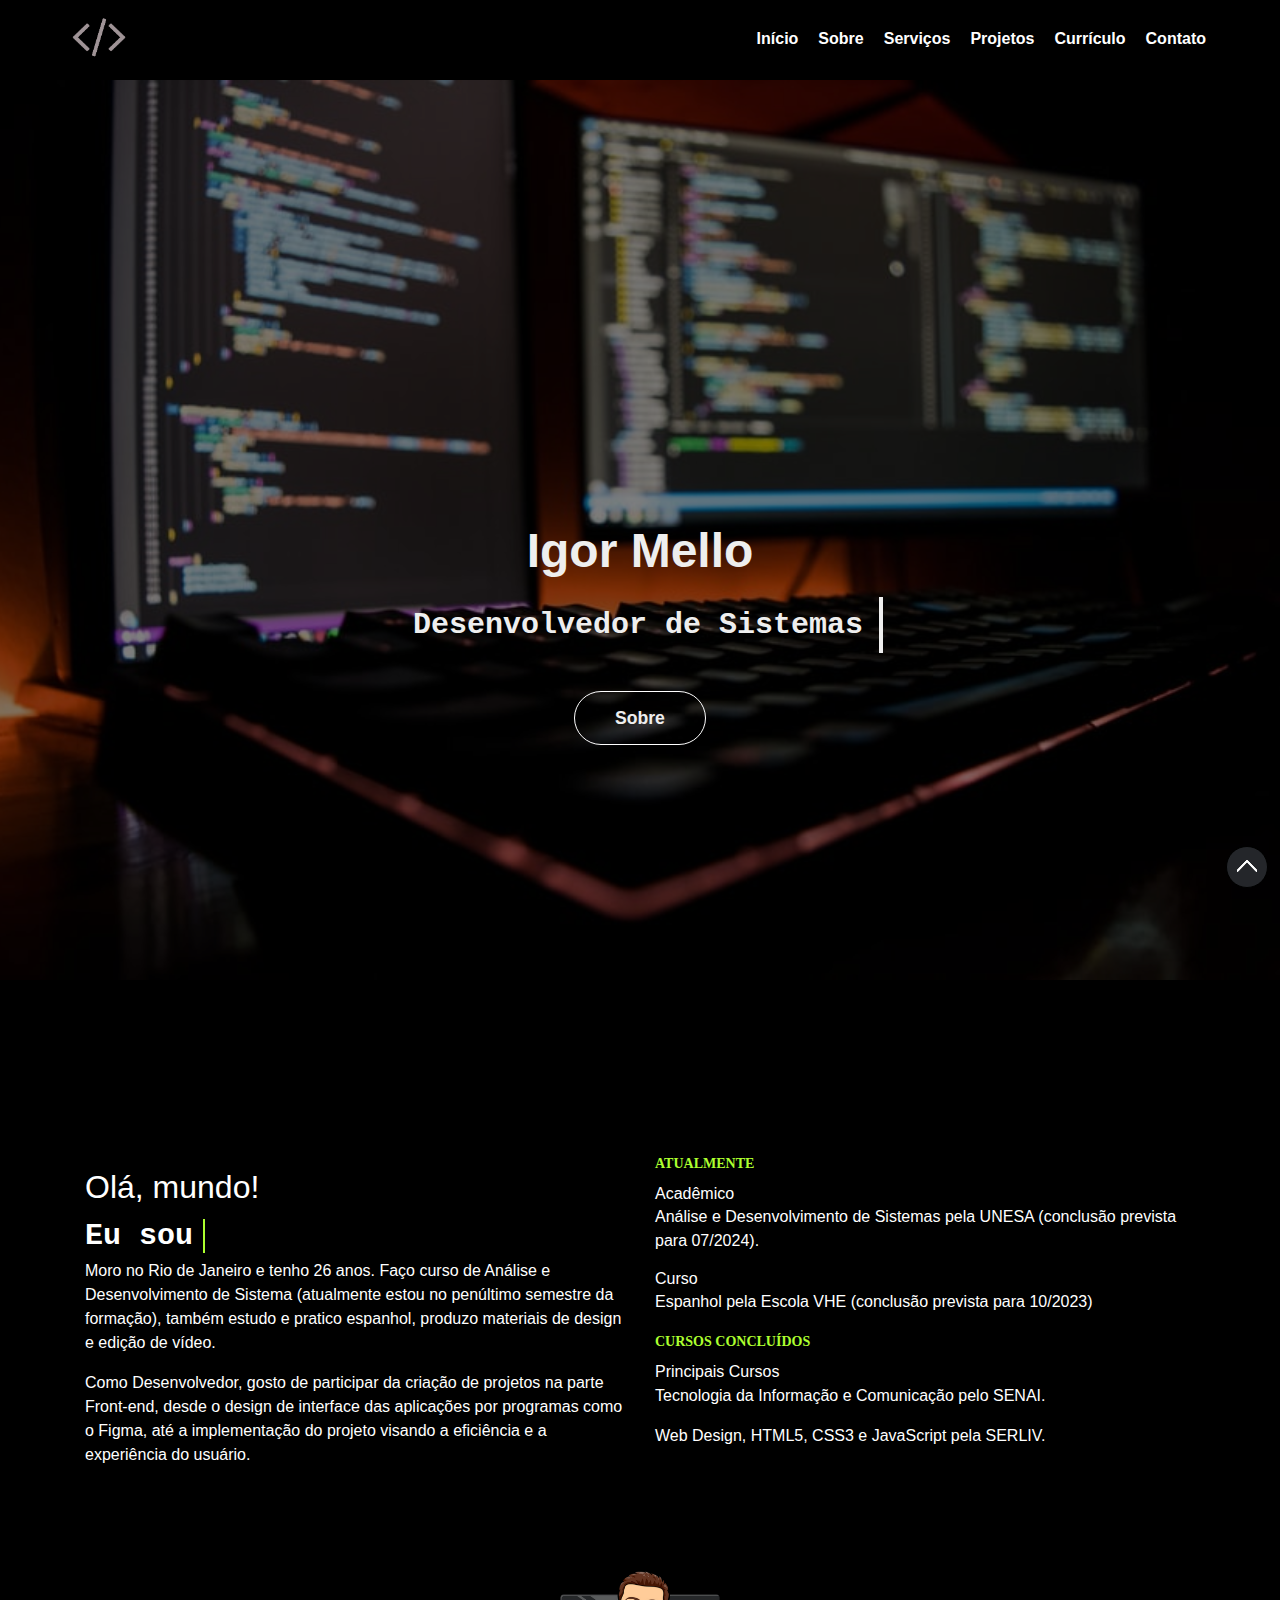
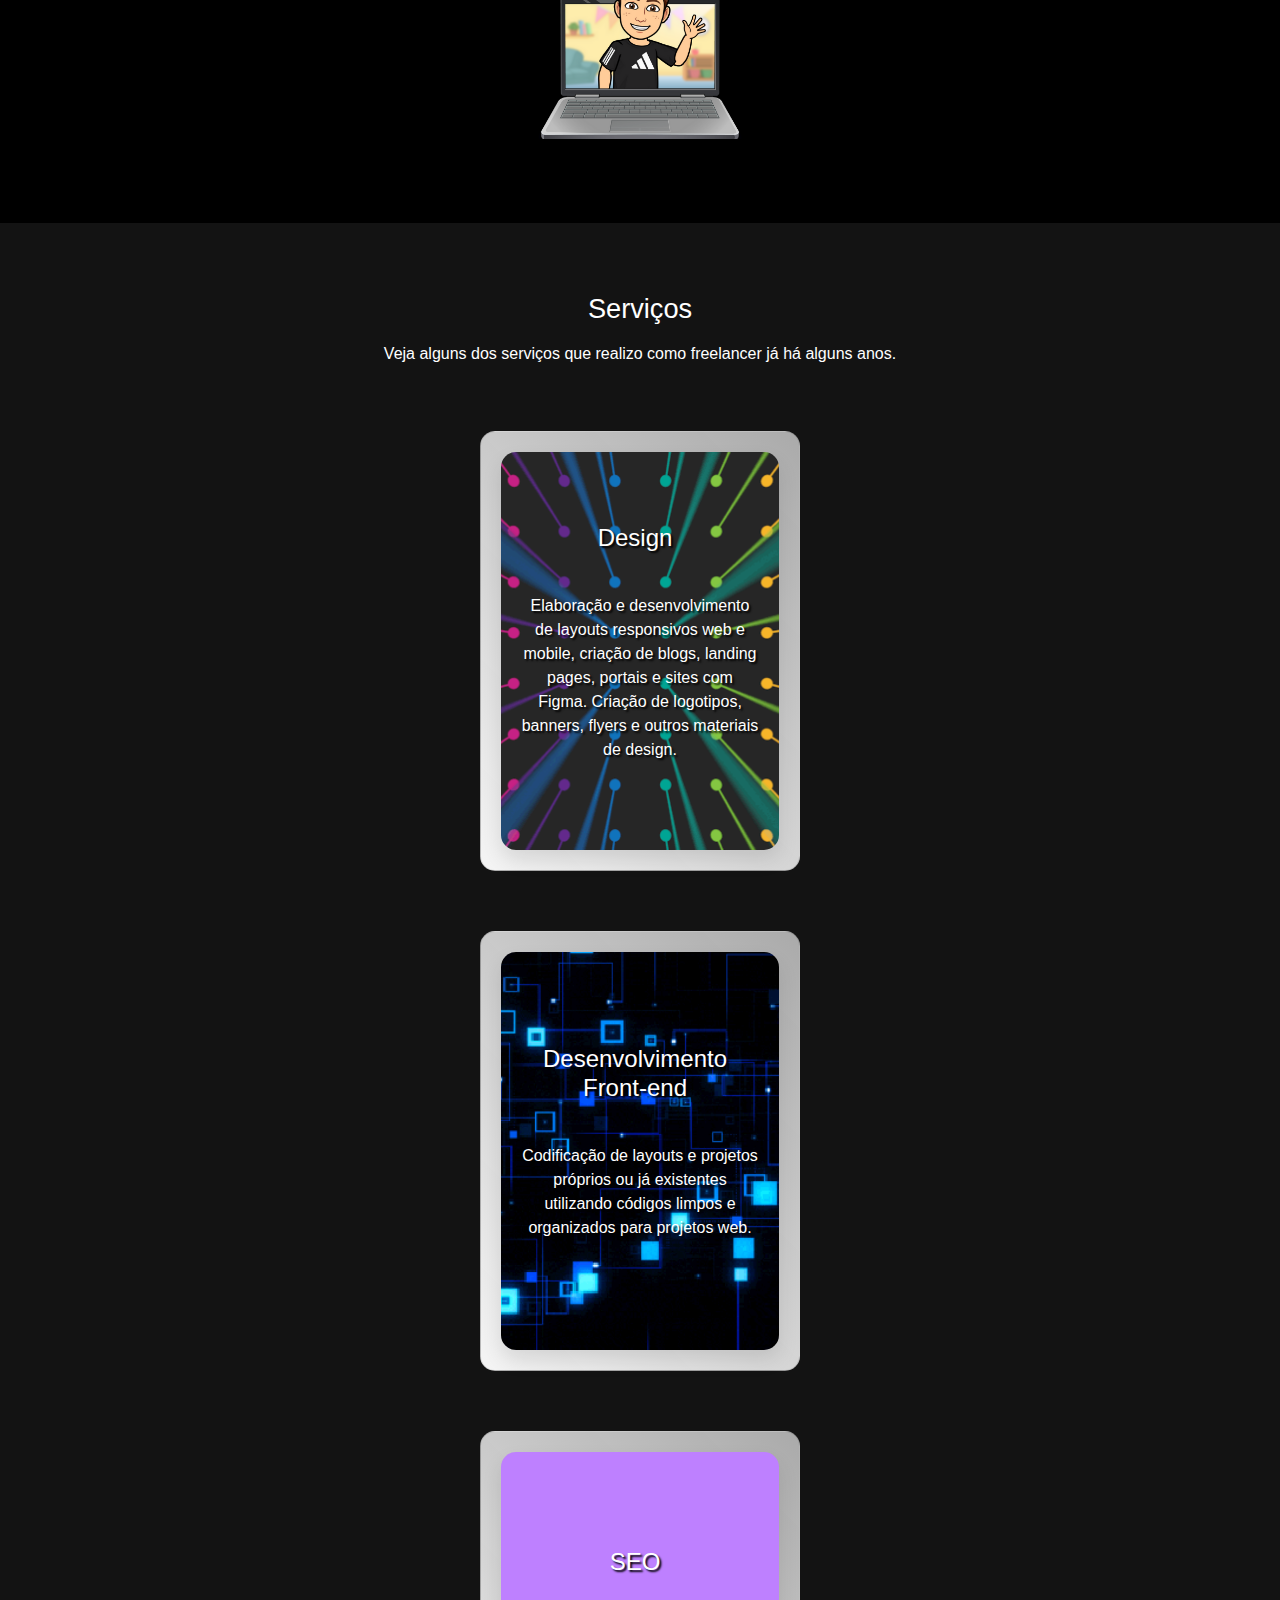
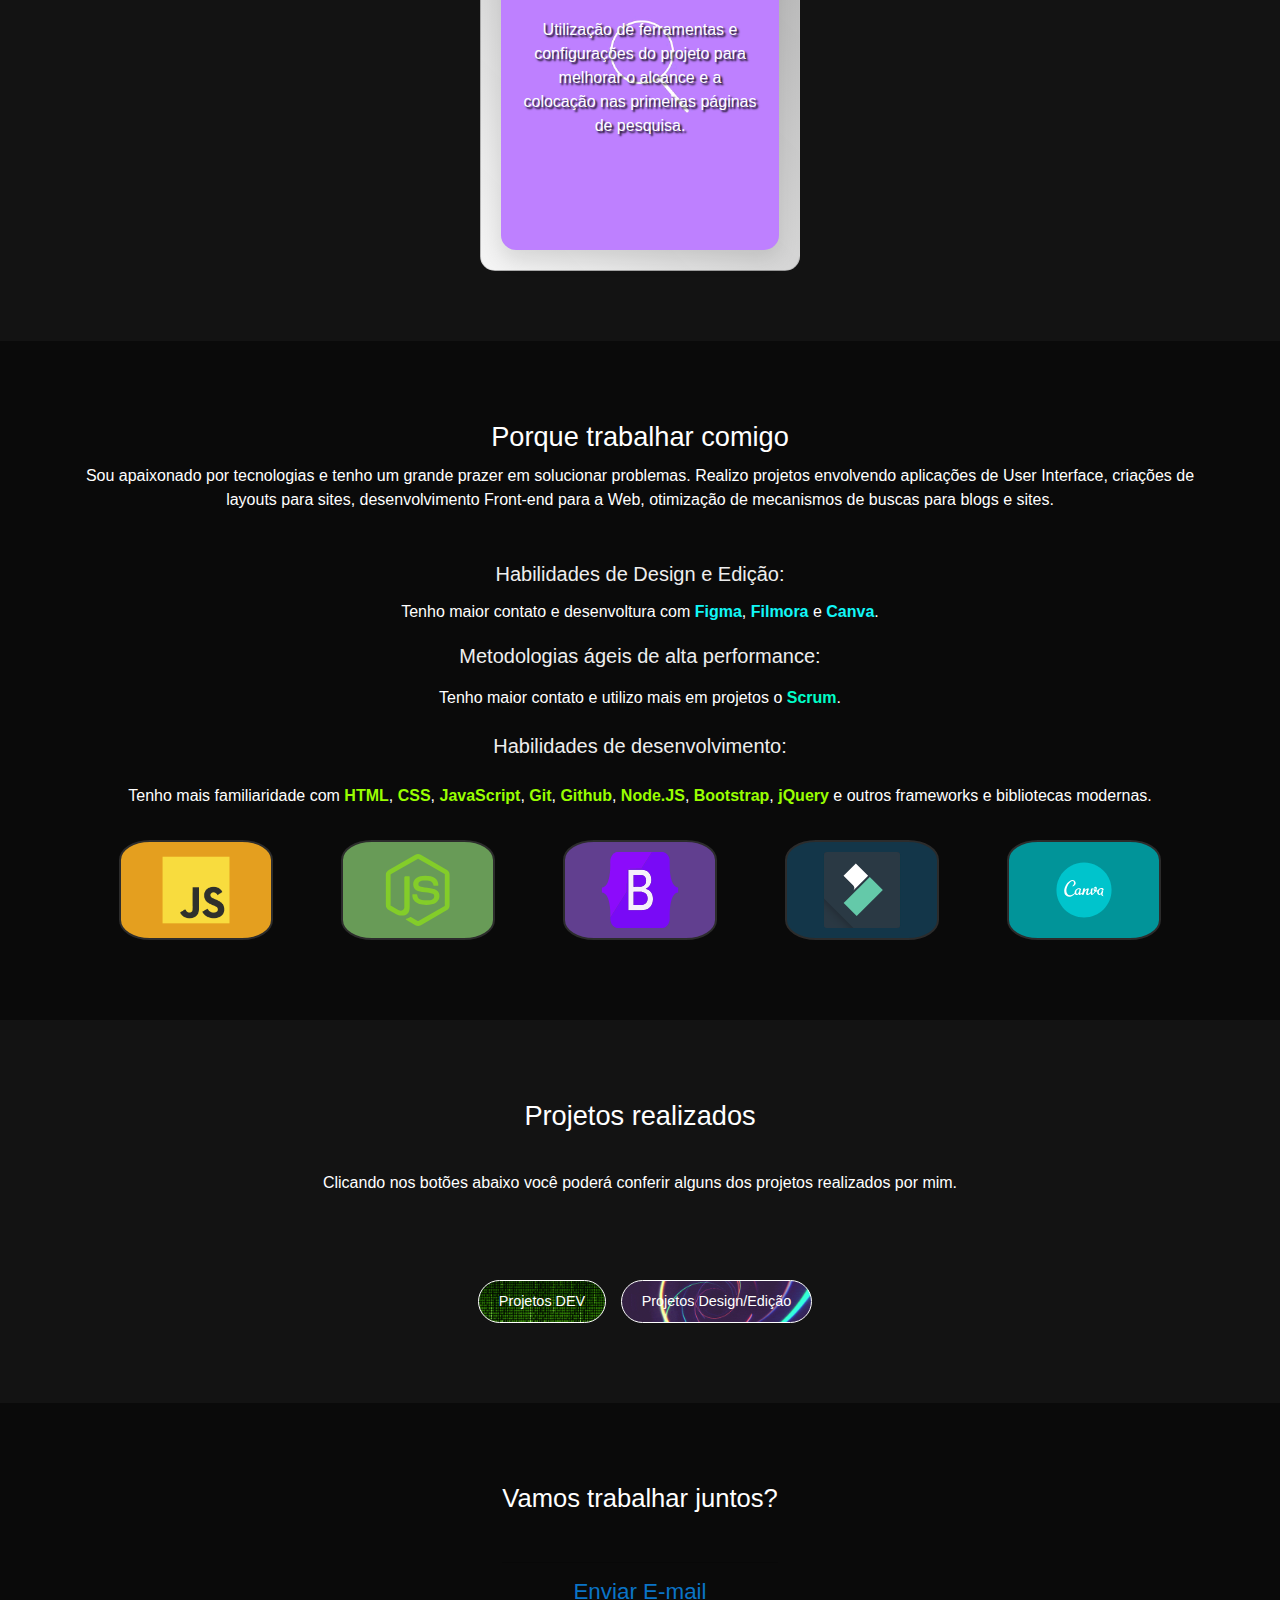
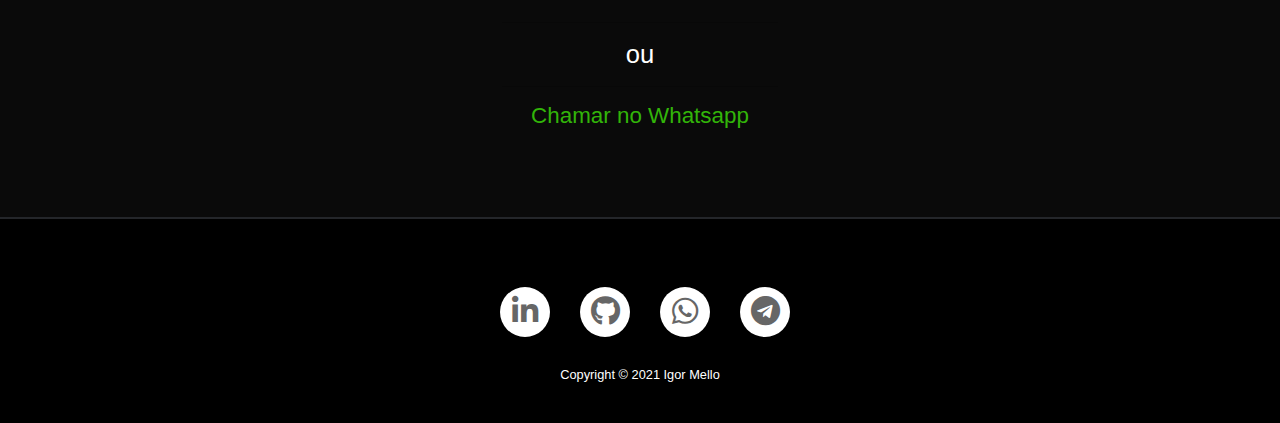
==== index.html @ 6ff870aa "atualização geral e correção" ====
<!doctype html>
<html lang="PT-BR">
  <head>
	<title>Igor Mello - Home</title>

	<meta charset="utf-8">
	<meta name="viewport" content="width=device-width, initial-scale=1, shrink-to-fit=no">
    <!--------------------->
	<!-- Outras Metatags -->
    <!--------------------->
    <meta property="og:type" content="website">
    <meta property="og:url" content="https://">
    <meta property="og:site_name" content="Igor Mello - Portfolio">
    <meta property="og:description" content="Em meu website você encontrará informações profissionais e projetos que desenvolvi.">
    <!------------------->
	<!-- Bootstrap CSS -->
    <!------------------->
	<link rel="stylesheet" href="https://stackpath.bootstrapcdn.com/bootstrap/4.3.1/css/bootstrap.min.css" integrity="sha384-ggOyR0iXCbMQv3Xipma34MD+dH/1fQ784/j6cY/iJTQUOhcWr7x9JvoRxT2MZw1T" crossorigin="anonymous">
    <!---------------->
	<!-- Outros CSS -->
    <!---------------->
    <!------------------->
	<!-- Animate.Style -->
    <!------------------->
	<link rel="stylesheet" href="https://cdnjs.cloudflare.com/ajax/libs/animate.css/4.1.1/animate.min.css"/>
    <!--------------------->
	<!-- Font Montserrat -->
    <!--------------------->
    <link rel="stylesheet" href="fonts/montserrat/">
    <!------------------>
	<!-- CSS Unidades -->
    <!------------------>
    <link rel="stylesheet" href ="https://cdnjs.cloudflare.com/ajax/libs/font-awesome/5.15.3/css/all.min.css"/> 
	<link rel="stylesheet" href="css/home.css">
	<link rel="stylesheet" media="screen and (max-width: 768px)" href="css/home-mobile.css">

    <!------------->
	<!-- Favicon -->
    <!------------->
	<link rel="apple-touch-icon" sizes="180x180" href="favicon/favicon_package_v0.16/apple-touch-icon.png">
    <link rel="icon" type="image/png" sizes="32x32" href="favicon/favicon_package_v0.16/favicon-32x32.png">
    <link rel="icon" type="image/png" sizes="16x16" href="favicon/favicon_package_v0.16/favicon-16x16.png">
    <link rel="manifest" href="favicon/favicon_package_v0.16/site.webmanifest">
    <link rel="mask-icon" href="favicon/favicon_package_v0.16/safari-pinned-tab.svg" color="#5bbad5">
    <meta name="msapplication-TileColor" content="#da532c">
    <meta name="theme-color" content="#ffffff">
    <link rel="stylesheet" href="favicon/favicon_package_v0.16/">

  </head>
  <body id="body">
    
    <!----------------------->
    <!-- Botão Back-to-Top -->
    <!----------------------->
    <a href="#body" class="back-to-top page-scroll"></a>

    <!------------------------->
	<!-- Navegação principal -->
    <!------------------------->
    <nav id="navbar">
        <div id="navbar-container">
            <a class="logo" href="index.html"><img id="img-logo" src="img/outras/codigo-fonte.png" alt="home"></a>
            <ul id="navbar-items">
                <li><a href="index.html">Início</a></li>
                <li><a href="#about">Sobre</a></li>
                <li><a href="#services">Serviços</a></li>
                <li><a href="#projects">Projetos</a></li>
				<li><a href="curriculo.html">Currículo</a></li>
				<li><a href="#contact">Contato</a></li>
            </ul>
        </div>
    </nav>

    <!---------------------->
    <!-- Navegação mobile -->
    <!---------------------->
    <header id="header">
        <a class="" id="logo" href="index.html"><img id="img-logo" src="img/outras/codigo-fonte.png" alt="home"></a>
        <nav id="nav">
            <button aria-label="Abrir Menu" class="btn-toggle" id="btn-mobile" aria-haspopup="true" aria-controls="menu" aria-expanded="false" data-element=".menu-items-mobile">
                <span id="hamburger"></span>
            </button>
          <ul id="menu" role="menu">
            <li class="menu-items-mobile item-home"><a href="#home">Início</a></li>
            <li class="menu-items-mobile item-about"><a href="#about">Sobre</a></li>
            <li class="menu-items-mobile item-services"><a href="#services">Serviços</a></li>
            <li class="menu-items-mobile item-services"><a href="#projects">Projetos</a></li>
			<li class="menu-items-mobile item-services"><a href="curriculo.html">Currículo</a></li>
			<li class="menu-items-mobile item-services"><a href="#contact">Contato</a></li>
          </ul>
        </nav>
    </header>

    <!---------->
	<!-- Main -->
    <!---------->
	<main id="showcase">
        <div id="showcase-container">
            <h2 class="h2-large text1 animate__animated animate__zoomIn">Igor Mello</h2>
            <h3 class="text2">Desenvolvedor de Sistemas</h3>
            <a id="sobre-button" href="#about" class="btn">Sobre</a>
        </div>
        <!--tentando criar um text type animation-->
    
    </main>

    

    <!----------->
	<!-- Sobre -->
    <!----------->
	<section class="about">
        <div id="about" class="basic-1">
                <div class="container">
                    <div class="row">
                        <div class="col-lg-6" data-anime="left">
                            <div class="text-container first">
                                <h2 class="animate__animated animate__infinite animate__bounce">Olá, mundo!</h2>
                                <div class="container-text">
                                    <span class="text first-text">Eu sou</span>
                                    <span class="text sec-text">Desenvolvedor Front-end</span>
                                </div>
                                <p>Moro no Rio de Janeiro e tenho 26 anos. Faço curso de Análise e Desenvolvimento de Sistema (atualmente estou no penúltimo semestre da formação), também estudo e pratico espanhol, produzo materiais de design e edição de vídeo.</p>
                                <p>Como Desenvolvedor, gosto de participar da criação de projetos na parte Front-end, desde o design de interface das aplicações por programas como o Figma, até a implementação do projeto visando a eficiência e a experiência do usuário.</p>
                            </div> 
                        </div> 
                        <div class="col-lg-6" data-anime="right">
                            <div class="text-container third">
                                <div class="time">ATUALMENTE</div>
                                <h6>Acadêmico</h6>
                                <p>Análise e Desenvolvimento de Sistemas pela UNESA (conclusão prevista para 07/2024).</p>
                                <h6>Curso</h6>
                                <p>Espanhol pela Escola VHE (conclusão prevista para 10/2023)</p>
                                
                                <div class="time">CURSOS CONCLUÍDOS</div>
                                <h6>Principais Cursos</h6>
                                <p>Tecnologia da Informação e Comunicação pelo SENAI.</p>
                                <p>Web Design, HTML5, CSS3 e JavaScript pela SERLIV.</p>
                            </div> 
                        </div> 
                    </div>
                </div> 
                <div class="bitmoji-grade">
                    <img class="bitmoji" src="img/outras/bitmoji_perfil.png">
                </div>
            </div>
    </section>

    <!-------------->
	<!-- Serviços -->
    <!-------------->
    <section class="services">
        <div id="services" class="card-container">
            <div class="row section-services">
                <div class="col-12 line-services">
                    <h2>Serviços</h2>
                    <h4>Veja alguns dos serviços que realizo como freelancer já há alguns anos.</h4>
                </div>
            </div>
            <div class="card">
                <div class="box design-card">
                    <div class="content">
                        <h3>Design</h3>
                        <p>Elaboração e desenvolvimento de layouts responsivos web e mobile, criação de blogs, landing pages, portais e sites com Figma. Criação de logotipos, banners, flyers e outros materiais de design.</p>
                    </div>
                </div>
            </div>
            <div class="card">
                <div class="box dev-card">
                    <div class="content">
                        <h3>Desenvolvimento Front-end</h3>
                        <p>Codificação de layouts e projetos próprios ou já existentes utilizando códigos limpos e organizados para projetos web.</p>
                    </div>
                </div>
            </div>
            <div class="card">
                <div class="box seo-card">
                    <div class="content">
                        <h3>SEO</h3>
                        <p>Utilização de ferramentas e configurações do projeto para melhorar o alcance e a colocação nas primeiras páginas de pesquisa.</p>
                    </div>
                </div>
            </div>
        </div>
    </section>

    <!-------------->
	<!-- Detalhes -->
    <!-------------->
	<section class="details">
        <div class="split">
            <div class="container">    
                <div class="row">
                    <div class="col-12">     
                        <!-- Text Container -->
                        <div class="text-container">
                            <div class="title-details">
                                <h2 class="details-title">Porque trabalhar comigo</h2>
                            </div>
                            <p class="p-details-title">Sou apaixonado por tecnologias e tenho um grande prazer em solucionar problemas. Realizo projetos envolvendo aplicações de User Interface, criações de layouts para sites, desenvolvimento Front-end para a Web, otimização de mecanismos de buscas para blogs e sites.</p>

                            <h5>Habilidades de Design e Edição:</h5>
                            <p class="p-1">Tenho maior contato e desenvoltura com <strong>Figma</strong>, <strong>Filmora</strong>  e <strong>Canva</strong>.</p>

                            <h5>Metodologias ágeis de alta performance:</h5>
                            <p class="p-2">Tenho maior contato e utilizo mais em projetos o <strong>Scrum</strong>.</p>

                            <h5>Habilidades de desenvolvimento:</h5>
                            <p class="p-3">Tenho mais familiaridade com <strong>HTML</strong>, <strong>CSS</strong>, <strong>JavaScript</strong>, <strong>Git</strong>, <strong>Github</strong>, <strong>Node.JS</strong>, <strong>Bootstrap</strong>, <strong>jQuery</strong> e outros frameworks e bibliotecas modernas.</p>


                            <!---------------------->
                            <!--    Card Skills   -->
                            <!---------------------->
                            <div class="card-skills">
                                <div class="container flex-img">
                                    <img id="js-ico" src="img/dev-icons/javascript-original.svg">
                                </div>
                                <div class="container flex-img">
                                    <img id="node-ico" src="img/dev-icons/nodejs-original.svg">
                                </div>
                                <div class="container flex-img">
                                    <img id="b4-ico" src="img/dev-icons/bootstrap-original.svg">
                                </div>

                                <div class="container flex-img">
                                    <img id="filmora-ico" src="/img/dev-icons/filmora.svg">
                                </div>
                                <div class="container flex-img">
                                    <img id="canva-ico" src="/img/dev-icons/canva-logo.svg">
                                </div>
                            </div>


                            <!---------------------->
                            <!--  Card Skills Mob -->
                            <!---------------------->
                            <div style="display: none;" class="card-skills2">
                                <div class="container flex-img2">
                                    <img src="img/dev-icons/javascript-original.svg">
                                </div>
                                <div class="container flex-img2">
                                    <img src="img/dev-icons/nodejs-original.svg">
                                </div>
                                <div class="container flex-img2">
                                    <img src="img/dev-icons/bootstrap-original.svg">
                                </div>

                                <div class="container flex-img2">
                                    <img src="img/dev-icons/filmora.svg">
                                </div>
                                <div class="container flex-img2">
                                    <img src="img/dev-icons/canva-logo.svg">
                                </div>
                            </div>
                        </div>
                    </div> 
                </div> 
            </div>
        </div>
    </section>

    <!-------------->
    <!-- Projetos -->
    <!-------------->
    <section class="projects">
        <div id="projects" class="row section-projects">
            <div class="col-12 line-projects">
                <h2>Projetos realizados</h2>
                <h4>Clicando nos botões abaixo você poderá conferir alguns dos projetos realizados por mim.
                </h4>
            </div>
        </div>
        <div class="row projects-buttons">
            <div class="col-sm-12 col-md-12 col-lg-12 line-proj-buttons">
                <a id="projects-dev-button" href="portfolio.html" class="btn-projects">Projetos DEV</a>
                <a id="projects-design-button" href="design-arts.html" class="btn-projects">Projetos Design/Edição</a>
            </div>
        </div>
    </section>

    <!-- Contato -->
    <div id="go-to-work">
        <div class="lets-work-together">
            <h4>
                Vamos trabalhar juntos?
            </h4><br><hr>
            
            <h6 id="contact-email">
                <a target="_blank" href=mailto:contatoigormello@hotmail.com>Enviar E-mail</a>
            </h6>

            <hr><h5>ou</h5><hr>

            <h6 id="contact-whatsapp">
                <a target="_blank" href="https://api.whatsapp.com/send?phone=5521992778740" alt="Whatsapp">Chamar no Whatsapp</a>
            </h6>
        </div>
    </div>
    
    <!------------>
    <!-- Footer -->
    <!------------>
    <!-- Redes sociais em cloudflare.css -->
    <footer  class="footer-mobile footer-normal">
        <div class="footer">
            <div id="socials">
                <ul id="contact" class="list-socials">
                    <li>
                        <a target="_blank" href="https://www.linkedin.com/in/igorsoaresdemello/
                        " alt="LinkedIn"><i class="fab fa-linkedin-in"></i></a>
                    </li>
                    <li>
                        <a target="_blank" href="https://github.com/igorsmello" alt="Github"><i class="fab fa-github"></i></a>
                    </li>
                    <li>
                        <a target="_blank" href="https://api.whatsapp.com/send?phone=5521992778740" alt="Whatsapp"><i class="fab fa-whatsapp"></i></a>
                    </li>
                    <li>
                        <a target="_blank" href="https://t.me/euigormello" alt="Telegram"><i class="fab fa-telegram"></i></a>
                    </li>
                </ul>
            </div>
            <div class="copyright">
                <h5>Copyright © 2021 Igor Mello</h5>
            </div>
        </div>
    </footer>
    
	<!-- Scripts -->
	<script src="https://code.jquery.com/jquery-3.3.1.slim.min.js" integrity="sha384-q8i/X+965DzO0rT7abK41JStQIAqVgRVzpbzo5smXKp4YfRvH+8abtTE1Pi6jizo" crossorigin="anonymous"></script>
	<script src="https://cdnjs.cloudflare.com/ajax/libs/popper.js/1.14.7/umd/popper.min.js" integrity="sha384-UO2eT0CpHqdSJQ6hJty5KVphtPhzWj9WO1clHTMGa3JDZwrnQq4sF86dIHNDz0W1" crossorigin="anonymous"></script>
	<script src="https://stackpath.bootstrapcdn.com/bootstrap/4.3.1/js/bootstrap.min.js" integrity="sha384-JjSmVgyd0p3pXB1rRibZUAYoIIy6OrQ6VrjIEaFf/nJGzIxFDsf4x0xIM+B07jRM" crossorigin="anonymous"></script>
	<!-- Outros JS -->
	<script src="js/menu-mobile.js"></script>
	<script src="js/scripts.js"></script>
  </body>
</html>
---- css/home.css ----
@import url('https://fonts.googleapis.com/css?family=Muli&display=swap');

/**********************/
/*      Home CSS      */
/**********************/
body {
    background: #000;
    background-repeat: no-repeat;
    background-size: cover;
    background-position: center;
    height: 100vh;
    padding:0;
    margin:0;
    font-family: 'Montserrat', sans-serif;
}
body
html {
    width: 100%;
	height: 500vh;
}

/* Botão voltar ao topo */
.back-to-top {
    display: inline-block;
}
a.back-to-top {
    position: fixed;
    z-index: 999;
    right: 12px;
    bottom: 12px;
    width: 42px;
    height: 42px;
    border-radius: 30px;
    background: #24262a url(../img/svg/up-arrow.png) no-repeat center 47%;
    border-style: solid;
    border-width: 1px;
    border-color: #000;
    text-indent: -9999px;
}
a:hover.back-to-top {
    background-color: #24262a;
    border-style: solid;
    border-width: 1px;
    border-color: #fff;
}

/**********************/
/*       Geral        */
/**********************/
a {
    color: inherit !important;
    text-decoration: none !important;
}
ul li {
    list-style: none;
}
.btn {
    display: inline-block;
    padding: 13px 40px;
    font-size: 1.1rem;
    font-weight: 600;
    background: transparent;
    border-radius: 50px;
    border-style: solid;
    border-width: 1px;
    border-color: #fff;
    transition: all .2s ease;
}
.btn:hover {
    cursor: pointer;
    color: #fff;
    transform: scale(0.9);
    transition: all 0.2s;
}

/* divisórias */
.divisoria {
    padding: 100px;
}
.lines {
    width: 100%;
    height: 45px;
    position: relative;
}
.lines::after, .lines::before {
    content: '';
    position: absolute;
    margin: auto;
    height: 2px;
    background-color: #fff;
    width: 45%;
    top: 45%;
}
.lines::after {
    left: 0;
}
.lines::before {
    right: 0;
}
.line-circle {
    height: 40px;
    width: 40px;
    border: 2px solid #fff;
    left: 0;
    right: 0;
    top: 0;
    bottom: 0;
    margin: auto;
    border-radius: 50%;
}
.line-diamond {
    height: 40px;
    width: 40px;
    border: 2px solid #fff;
    left: 0;
    right: 0;
    top: 0;
    bottom: 0;
    margin: auto;
    transform: rotate(45deg);
}
/* Animação - JavaScript */


/**********************/
/*     Nav/Header     */
/**********************/
#navbar, #header, main {
    background-image: url(../img/bg/code.jfif);
    background-repeat: no-repeat;
    background-size: cover;
    background-position: center;
    height: 100vh;
    padding:0;
    margin:0;
}
#header {
    display: none;
}
#img-logo {
    width: 70px;
    height: 70px;
    padding-bottom: 10px;
}
#navbar {
    width: 100%;
    background: transparent;
    color: #fff;
    height: 80px;
    font-weight: 700;
}
#navbar-container {
    width: 90%;
    height: 100%;
    margin: auto;
    display: flex;
    justify-content: space-between;
    text-align: center;
    align-items: center;
}
#navbar-items {
    display: flex;
    list-style: none;
}
#navbar-items li {
    padding: 10px;
    padding-top: 23px;
    list-style: none;
    font-size: 1rem;
}
#navbar-items li:hover {
    -webkit-transform: scale(1.07);
        -ms-transform: scale(1.07);
        transform: scale(1.07);
}

/**********************/
/*        Main        */
/**********************/
#showcase {
    height: 100vh;
    display: flex;
    justify-content: center;
    align-items: center;
    color: #eee;

    /* Overlay */
    background-color: rgba(0,0,0,0.5);
    background-blend-mode: color;
}

#showcase-container {
    text-align: center;
}

#showcase-container h2 {
    font-size: 3rem;
    font-weight: bold;
    margin-top: 200px;
    line-height: 2rem;
    padding: 20px 0;
}
#showcase-container h3 {
    font-size: 2.5rem;
    font-weight: 700;
    padding: 20px 0;
    line-height: 1rem;
    margin-top: 10px;
}
#sobre-button {
    margin-top: 30px;
}

/*******************************/
/*** animação h3 (Front-end) ***/
/*******************************/
.text2 /* h3 Front-end developer*/{
    font-family: monospace;
    border-right: 4px solid;
    white-space: nowrap;
    overflow: hidden;
    width: 27ch;
    font-size: 30px !important;
    animation: typing 3s steps(26) infinite normal, 
    blinking 0.5s 
    infinite step-end alternate;
}
@keyframes typing {
    from {
        width: 0;
    }
    
}
@keyframes blinking {
    50% {
        border-color: transparent;
    }
}



/*************/
/*   Sobre   */
/*************/
#about {
    color: #fff;
    padding:0;
    margin:0;
}

/* text-type criando animaçao abaixo do Olá, Mundo */
.container-text {
    overflow: hidden;
    font-family: monospace;
}
.container-text .text {
    position: relative;
    color: greenyellow;
    font-size: 30px;
    font-weight: 800;
}
.container-text .text.first-text {
    color: #fff;
}
.text.sec-text:before {
    content: "";
    position: absolute;
    top: 0;
    left: 0;
    height: 100%;
    width: 100% !important;
    background-color: #000;
    border-left: 2px solid greenyellow;
    animation: animate 4s steps(12) infinite;
}
@keyframes animate {
    40%, 60% {
        left: calc(100% + 4px);
    }
    100% {
        left: 0%;
    }

}

.basic-1 {
	padding-top: 7.75rem !important;
	padding-bottom: 5.25rem !important; /* era 5.25 */
}

.basic-1 .text-container {
    margin-top: 3rem;
}
.basic-1 .text-container h2 {
    padding-top: 1rem;
}

.basic-1 .time {
	margin-bottom: 0.5rem;
	color: greenyellow;
	font-weight: 600;
	font-size: 0.875rem;
	line-height: 1.5rem;
	font-family: "Poppins";
}

.basic-1 h6 {
	margin-bottom: 0.125rem;
}

.bitmoji-grade {
    display: flex;
    position: relative;
    align-items: center;
    justify-content: center;
}
.bitmoji {
    width: 20%;
}




/********************/
/*     Serviços     */
/********************/
#services {
    color: #fff;
    align-items: center;
    justify-content: center;
}
.section-services {
    margin-left: 20px;
    margin-right: 20px;
    margin-top: 30px;
    margin-bottom: 30px;
}
.line-services {
    text-align: center;
    justify-content: center;
    align-items: center;
}
.card-container h2{
    font-size: 1.7rem;
    padding-bottom: 10px;
}
.card-container h4{
    font-size: 1rem;
}

.card-container {
    display: flex;
    justify-content: center;
    align-items: center;
    width: 100%;
    max-height: fit-content;
    flex-wrap: wrap;
    flex-direction: column;
    padding: 40px 0;
    background-color: rgba(37, 37, 37, 0.5);
    /*background-image: linear-gradient(to top, #434343 0%, black 100%);*/
    background-repeat: no-repeat;
    background-size: cover;
    background-position: center;
}
.card-container .card {
    background: linear-gradient(45deg, whitesmoke ,rgba(255, 255, 255, 0.644));
    position: relative;
    min-width: 320px;
    height: 440px;
    box-shadow: inset 5px 5px 5px #000,
                inset -5px -5px 5px rgba(255,255.255.0.5),
                -5px -5px 5px rgba(255,255.255.0.5),
                -5px -5px 5px rgba(0,0,0.0.5);
    border-radius: 15px;
    margin: 30px;
}
.card-container .card .box {
    position: absolute;
    top: 20px;
    left: 20px;
    right: 20px;
    bottom: 20px;
    box-shadow: 0 10px 20px rgba(0,0,0,0.1);
    border-radius: 15px;
    display: flex;
    justify-content: center;
    align-items: center;
    background-color: whitesmoke;
}
.card-container .card:hover .box {
    transform: translateY(-50px);
    box-shadow: 0 10px 40px rgba(0,0,0,0.2);
}
.card-container .card .design-card {
    background-image: url(../img/bg/flat-design.gif);
    background-repeat: no-repeat;
    background-size: cover;
    background-position: center;
    text-shadow: #000 2px 2px 2px;
}
.card-container .card .dev-card {
    background-image: url(../img/bg/programming-gif.gif);
    background-repeat: no-repeat;
    background-size: cover;
    background-position: center;
    text-shadow: #000 2px 2px 2px;
}
.card-container .card .seo-card {
    background-image: url(../img/bg/seo-google-rank.gif);
    background-repeat: no-repeat;
    background-size: cover;
    background-position: center;
    text-shadow: #000 2px 2px 2px;
}
.card-container .card .box .content {
    padding: 20px;
    text-align: center;
    justify-content: center;
}
.card-container .card .box .content h3 {
    top: -1px;
    position: relative;
    right: 30px;
    font-size: 1.5rem;
    color: #fff;
    transition: 0.5s;
    margin-left: 50px;
    margin-bottom: 40px;
}
.card-container .card .box .content p {
    font-size: 1rem;
    font-weight: 500;
    color: #fff;
    z-index: 1;
    transition: 0.5s;
}


/*******************/
/*     Detalhes    */
/*******************/
/* h2 do details */
.details-title {
    font-size: 1.7rem;
}
.split {
    background-color: rgba(20, 20, 20, 0.5);
    /*background-image: linear-gradient(to top, black 0%, #434343 100%);*/
    color: #fff;
}
.split .text-container {
    text-align: center;
    margin-top: 5rem;
    margin-bottom: 5rem;
}
.split .text-container h2 {
    margin-bottom: 10px;
}
.split .text-container h5 {
    margin-bottom: 10px;
    color: #eee
}
.p-details-title {
    margin-bottom: 50px;
}
.split .text-container p strong {
    cursor: pointer;
}
.split .text-container .p-1 strong {
    color: rgb(18, 247, 247);
}
.split .text-container .p-2 strong {
    color: rgb(0, 255, 200);
}

.split .text-container .p-3 strong {
    color: rgb(153, 255, 0);
}

/********************/
/*   Card Skills    */
/********************/
.card-skills {
    height: 100px;
    display: flex;
}
.flex-img img {
    width: 80%;
    height: 100%;
    border: 2px solid rgb(44, 44, 44);
    border-radius: 20% 20%;
    padding: 10px;
}
.flex-img img:hover {
    cursor: pointer;
    transition: all .2s ease;
    transform: scale(1.1);
}
#node-ico {
    background-color: #689b57;
}
#python-ico {
    background-color: #292D47;
}
#js-ico {
    background-color: #e49f1f;
}
#b4-ico {
    background-color: #613F8F;
}
#filmora-ico {
    background-color: #133649;
}
#canva-ico {
    background-color: #019499;
}

/*************/
/*  Projetos */
/*************/
.projects {
    background-color: rgba(37, 37, 37, 0.5);
    height: auto;
    margin-top: 0;
    color: #fff;
    text-align: center;
}
.section-projects {
    height: auto;
    margin-left: 20px;
    margin-right: 20px;
    margin-top: 0px;
    margin-bottom: 0px;
}
.line-projects {
    text-align: center;
}
.line-projects h2{
    margin-top: 5rem;
    font-size: 1.7rem;
}
.line-projects h4{
    margin-top: 2.5rem;
    font-size: 1rem;
}
.projects-buttons {
    margin-top: 5rem;
    padding-bottom: 5rem;
    padding-left: 50px;
    width: 100%;
    align-items: center;
    justify-content: center;
    text-align: center;
}
.btn-projects {
    display: inline-block;
    padding: 10px 20px;
    font-size: 1.1rem;
    font-weight: 800;
    background: transparent;
    border-radius: 50px;
    border-style: solid;
    border-width: 1px;
    border-color: #fff;
    transition: all .2s ease;
}
.btn-projects:hover {
    cursor: pointer;
    color: #fff;
    transform: scale(1.1);
    transition: all 0.2s;
}
#projects-dev-button {
    position: relative;
    text-align: center;
    margin-right: 10px;
    font-size: 0.9rem;
    font-weight: 500;
    background-image: url(../img/bg/dev-bg-button.gif);
    background-size: contain;
    background-repeat: no-repeat;
    background-size: cover;
    background-position: center;
}
#projects-design-button {
    position: relative;
    text-align: center;
    margin-right: 10px;
    font-size: 0.9rem;
    font-weight: 500;
    background-image: url(../img/bg/design-bg-button.gif);
    background-size: contain;
    background-repeat: no-repeat;
    background-size: cover;
    background-position: center;
}

/******************/
/*  Work together */
/******************/
/* Contato */
#go-to-work {
    padding-top: 5rem;
    padding-bottom: 5rem;
    justify-content: center;
    align-items: center;
    text-align: center;
    color: #fff;
    background-color: rgba(20, 20, 20, 0.5);
    display: flex;
}
.lets-work-together {
    text-align: center;
    align-items: center;
    justify-content: center;
    position: relative;
}
.lets-work-together h4 {
    position: relative;
    font-size: 1.6rem;
}
#go-to-work h5 {
    font-size: 1.6rem;
}
#go-to-work h6 {
    font-size: 1.4rem;
    color: lime;
    max-width: 100vh;
}
#go-to-work #contact-email {
    color: #0A74C7;
}
#go-to-work #contact-email:hover {
    color: #0d90f5;
    transform: scale(1.1);
    transition: all 0.2s;
}
#go-to-work #contact-whatsapp {
    color: #32B509;
}
#go-to-work #contact-whatsapp:hover {
    color: #45f80e;
    transform: scale(1.1);
    transition: all 0.2s;
}




/******************/
/*     Footer     */
/******************/
.footer {
	padding-top: 4.25rem;
	padding-bottom: 2rem;
	background-color: transparent;
	text-align: center;
    color: #fff;
    border-top: 2px solid #24262a;
}
.footer a {
	text-decoration: none;
}
/* Sociais */
#contact {
    justify-content: center;
    align-items: center;
    text-align: center;
    color: #fff;
    margin-left: -30px;
}
.list-socials {
    display: flex;
}
.list-socials li {
    position: relative;
    display: block;
    color: #666;
    font-size: 30px;
    height: 50px;
    width: 50px;
    background: #fff;
    line-height: 50px;
    border-radius: 50%;
    margin: 0 15px;
    cursor: pointer;
    transition: .5s;
}
.list-socials li:hover {
    background-color: #24262a;
}
.list-socials li:before {
    position: absolute;
    content: '';
    top: 0;
    left: 0;
    background-color: green;
    height: inherit;
    width: inherit;
    border-radius: 50%;
    transform: scale(.9);
    z-index: -1;
    transition: .5s;
}
.list-socials li:nth-child(1):before {
    background: #0A63BC;
}
.list-socials li:nth-child(2):before {
    background: #ECC4AB;
}
.list-socials li:nth-child(3):before {
    background: #2AAC00;
}
.list-socials li:nth-child(4):before {
    background: #239CD7;
}
.list-socials li:hover:before {
    filter: blur(3px);
    transform: scale(1.2);
    box-shadow: 0 0 15px #24262a;
}
.list-socials li:nth-child(1):hover:before {
    box-shadow: 0 0 15px pink;
}
.list-socials li:nth-child(2):hover:before {
    box-shadow: 0 0 15px pink;
}
.list-socials li:nth-child(3):hover:before {
    box-shadow: 0 0 15px pink;
}
.list-socials li:nth-child(4):hover:before {
    box-shadow: 0 0 15px pink;
}
.list-socials li:nth-child(1):hover {
    color: #0A63BC;
    box-shadow: 0 0 15px #0A63BC;
    text-shadow: 0 0 15px #0A63BC;
}
.list-socials li:nth-child(2):hover {
    color: #ECC4AB;
    box-shadow: 0 0 15px #ECC4AB;
    text-shadow: 0 0 15px #ECC4AB;
}
.list-socials li:nth-child(3):hover {
    color: #2AAC00;
    box-shadow: 0 0 15px #2AAC00;
    text-shadow: 0 0 15px #2AAC00;
}
.list-socials li:nth-child(4):hover {
    color: #239CD7;
    box-shadow: 0 0 15px #239CD7;
    text-shadow: 0 0 15px #239CD7;
}
.copyright {
    margin-top: 30px;
}
.copyright h5 {
    font-weight: 400;
    font-size: 0.8rem;
}

/********************/
/*      Extras      */
/********************/
/* Currículo */
.curriculo-html {
    color: #fff;
    align-items: center;
    justify-content: center;
    text-align: center;
}
#navbar-curriculum {
    position: relative;
    display: flex;
    font-size: 1rem;
    font-weight: 700;
    text-transform: uppercase;
}
#navbar-curriculum ul {
    position: relative;
    top: -100px;
    left: -20px;
}
.curriculo-html #navbar-curriculum li:hover {
    -webkit-transform: scale(1.07);
        -ms-transform: scale(1.07);
        transform: scale(1.07);
}
.part-pdf-curriculum {
	text-align: center;
	justify-content: center;
	align-items: center;
	margin: auto;
}
.pdf-curriculum {
	min-height: 50vh;
}
.image-curriculum img {
    border-radius: 10%;
    max-width: 80%;
}
.ex-header {
	padding-top: 8.5rem;
	padding-bottom: 1rem;
	background-color: transparent;
    text-align: center;
}
.back-to-home {
    display: flex;
    position: relative;
    left: 0;
    top: -150px;
}
.ex-basic-1 .list-unstyled .fas {
	font-size: 0.375rem;
	line-height: 1.625rem;
}
.ex-basic-1 .list-unstyled .media-body {
	margin-left: 0.5rem;
}
.ex-basic-1 .text-box {
	padding: 1.25rem 1.25rem 0.5rem 1.25rem;
	background-color: #f7f9fb;
}


/******************/
/*      Media     */
/******************/
/* outras medias */
---- css/home-mobile.css ----
/**********************/
/*       Mobile       */
/**********************/

/* Mobile (max-width: 768px) */

/**********************/
/*      Gerais        */
/**********************/
a {
    color: inherit !important;
    text-decoration: none !important;
}

/* Divisórias em linha */
.line-circle, .line-diamond {
    height: 20px;
    width: 20px;
}
.lines {
    height: 25px;
}
.lines::after {
    margin-left: -10px;
}
.lines::before {
    margin-right: -10px;
}

/**********************/
/*        Nav         */
/**********************/
#navbar {
    display: none;
    visibility: hidden;
}
#header {
    display: block;
    visibility: visible;
    position: absolute;
}

/**********************/
/*      Header        */
/**********************/
#header ul {
    margin: 0px;
    padding: 0px;
}
#header a {
    color: black;
    text-decoration: none;
    font-family: 'Montserrat', sans-serif;
}
#logo {
    display: none;
}
#header #logo:hover {
    color: rgba(255, 255, 255, 0.829);
}
#header {
    box-sizing: border-box;
    height: 70px;
    padding: 1rem;
    display: flex;
    z-index: 10;
    align-items: center;
    justify-content: space-between;
    background: transparent;
    right: 0;
}
#menu {
    display: block;
    position: fixed;
    width: 50%;
    top: 0px;
    left: 0px;
    background: #fff;
    color: #000;
    transition: 0.3s;
    z-index: 1;
    min-height: 100%;
    visibility: hidden;
    overflow-y: hidden;
    will-change: transform;
    backface-visibility: hidden;
    box-shadow: 0 2px 2px 0 rgb(0 0 0 / 14%), 0 3px 1px -2px rgb(0 0 0 / 12%), 0 1px 5px 0 rgb(0 0 0 / 20%);
}

#nav.active #menu {
    height: calc(100vh - 70px);
    visibility: visible;
    overflow-y: auto;
}
#menu a {
    display: block;
    padding: 1rem 0;
    margin: 0 1rem;
    border-bottom: 2px solid rgba(0, 0, 0, 0.05);
}
.item-home {
    margin-top: 50px;
}
.menu-items-mobile {
    font-family: 'Montserrat', sans-serif;
    font-weight: 700;
    margin-left: 5px;
}
.menu-items-mobile a:hover {
    -webkit-transform: scale(1.07);
        -ms-transform: scale(1.07);
        transform: scale(1.07);
}
.contate-nos {
    width: 20px;
    height: 20px;
}
#btn-mobile {
    display: flex;
    padding: 0.5rem 1rem;
    font-size: 1rem;
    border: none;
    background: none;
    cursor: pointer;
    gap: 0.5rem;
    /* tirando contorno do menu hamburger*/
    outline: thin dotted;
    outline: 0px auto -webkit-focus-ring-color;
    outline-offset: 0px;
}
#hamburger {
    border-top: 2px solid;
    width: 20px;
    color: #fff;
}
#hamburger::after,
#hamburger::before {
    content: '';
    display: block;
    width: 20px;
    height: 2px;
    background: currentColor;
    margin-top: 5px;
    transition: 0.3s;
    position: relative;
}
#nav.active #hamburger {
    border-top-color: transparent;
}
#nav.active #hamburger::before {
    transform: rotate(135deg);
}
#nav.active #hamburger::after {
    transform: rotate(-135deg);
    top: -7px;
}

/*************/
/*   Sobre   */
/*************/
.bitmoji {
    width: 40%;
}

/*************/
/*  Services */
/*************/
.card-container .card {
    background: linear-gradient(45deg, whitesmoke ,rgba(255, 255, 255, 0.644));
}
.card-container .card .box .content h3 {
    color: #fff;
}
.card-container .card .box .content p {
    color: #fff;
}
.card-container .card .design-card {
    background-image: url(../img/bg/flat-design.gif);
    background-repeat: no-repeat;
    background-size: cover;
    background-position: center;
    text-shadow: #000 2px 2px;
}
.card-container .card .dev-card {
    background-image: url(../img/bg/programming-gif.gif);
    background-repeat: no-repeat;
    background-size: cover;
    background-position: center;
    text-shadow: #000 2px 2px;
}
.card-container .card .seo-card {
    background-image: url(../img/bg/seo-google-rank.gif);
    background-repeat: no-repeat;
    background-size: cover;
    background-position: center;
    text-shadow: #000 2px 2px;
}

/************/
/* Detalhes */
/************/
.bitmoji-details {
    width: auto;
    max-width: 80%;
    height: auto;
}

/**************/
/* Skills img */
/**************/
.card-skills {
    display: none;
}
.card-skills2 {
    display: flex !important;
    height: 100px;
    display: flex;
}
.flex-img2 img {
    width: 80%;
    height: 60%;
    border: 2px solid rgb(44, 44, 44);
    border-radius: 5%;
    margin: 10px;
    padding: 5px 3px;
}
.flex-img2 img:hover {
    cursor: pointer;
    transition: all .2s ease;
    transform: scale(1.1);
}
#node-ico {
    background-color: #689b57;
}
#python-ico {
    background-color: #292D47;
}
#js-ico {
    background-color: #e49f1f;
}
#b4-ico {
    background-color: #613F8F;
}


/*************/
/*  Projetos */
/*************/
#projects-dev-button {
    position: relative;
    font-size: 0.8rem;
    font-weight: 500;
    text-align: center;
    margin-right: 10px !important;
}
#projects-design-button {
    margin-top: 0px;
    position: relative;
    font-size: 0.8rem;
    font-weight: 500;
    text-align: center;
}
.projects-buttons {
    align-items: center;
    justify-content: center;
    text-align: center;
}

/******************/
/*  Work together */
/******************/
/* Contato */
.lets-work-together h5 {
    font-size: 1.2rem;
}
/*********/
/* Media */
/*********/
@media (min-width: 708px) and  (max-width: 768px) {
    .card-skills2 {
        display: flex !important;
    }
    .card-skills {
        display: none;
    }
}
@media (max-width: 430px) {
    .h2-large {
        font-size: 2rem !important;
    }
    .text2 {
        font-size: 1.5rem !important;
        border-right: 5px solid #ffffffbf;
        box-sizing: border-box;
    }
    #projects-design-button {
        margin-top: 20px;
    }
}

@media (max-width: 380px) {
    .card-skills2 {
        display: none !important;
    }
    .container-text .text {
        font-size: 1.5rem !important;
        font-weight: 50;
    }
}
@media (min-width: 320px) {
    .container-text .text {
        font-size: 1.2rem !important;
        font-weight: 80;
    }
}
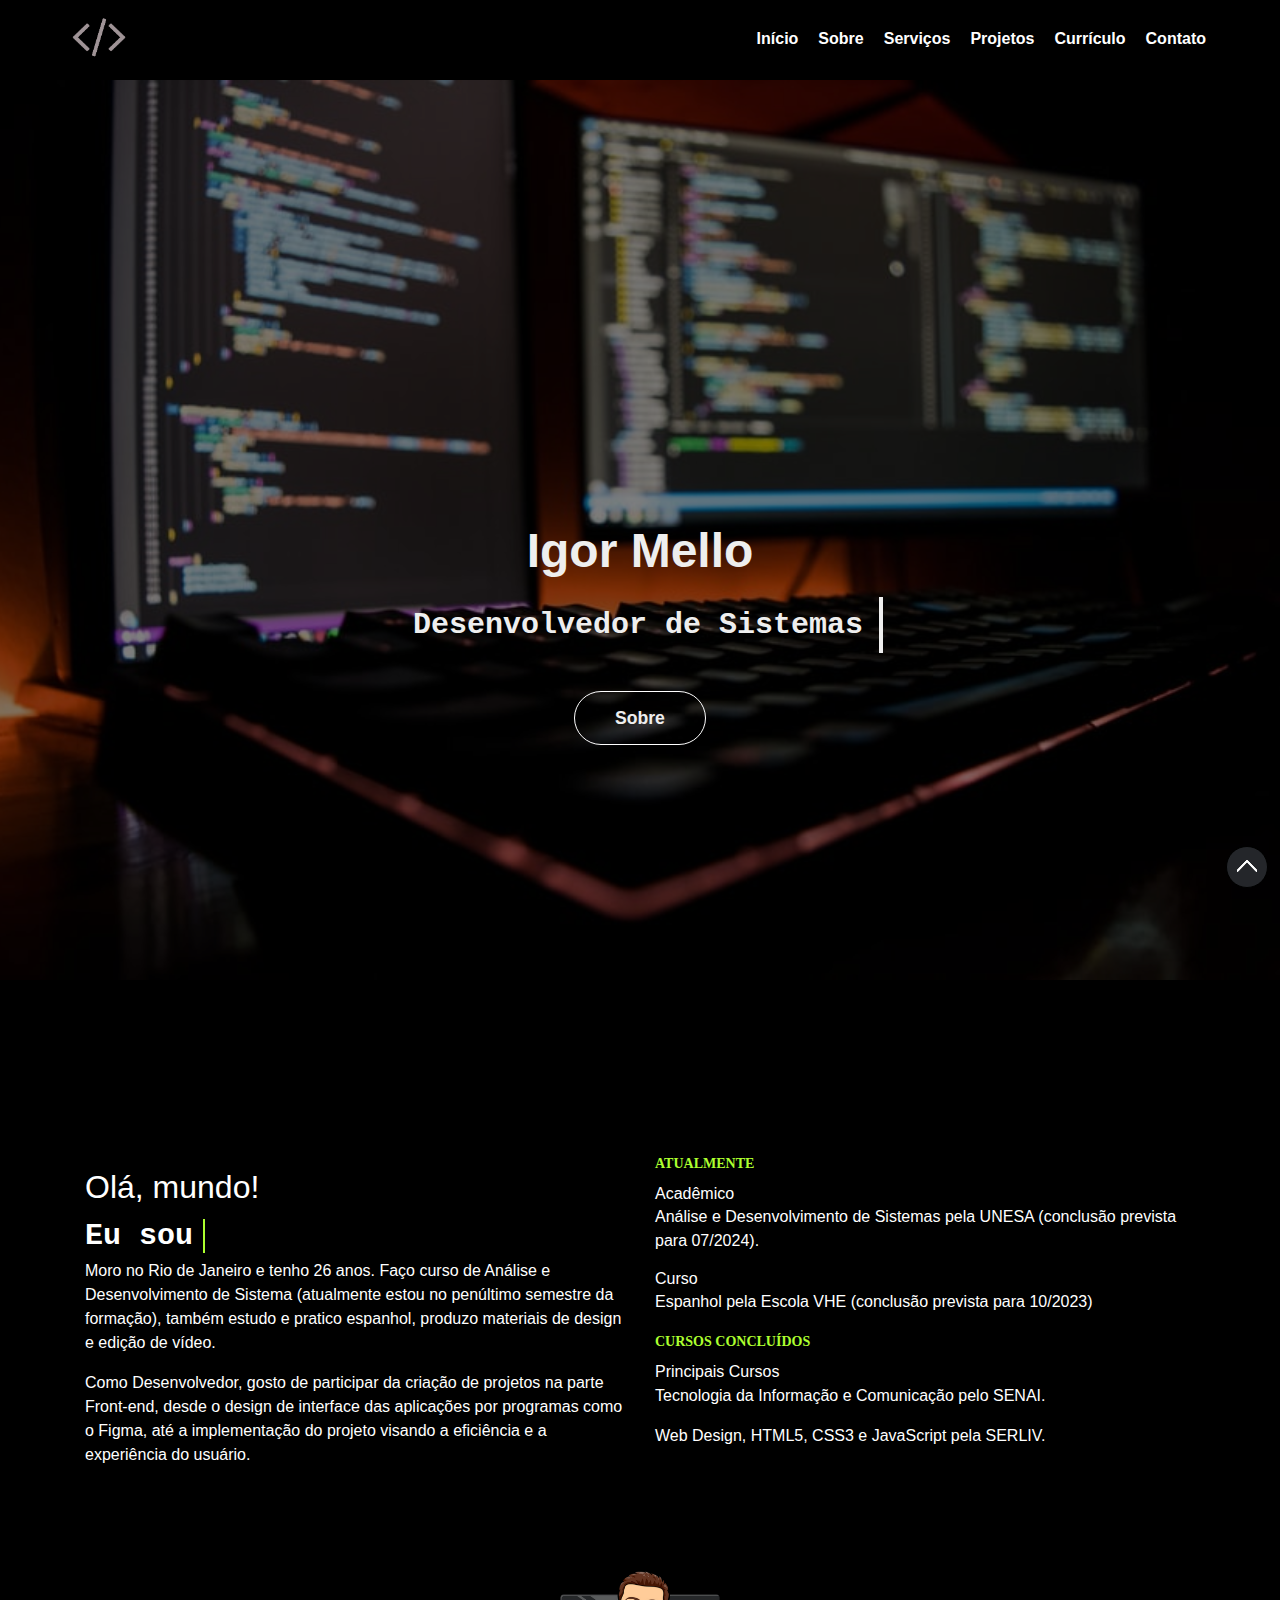
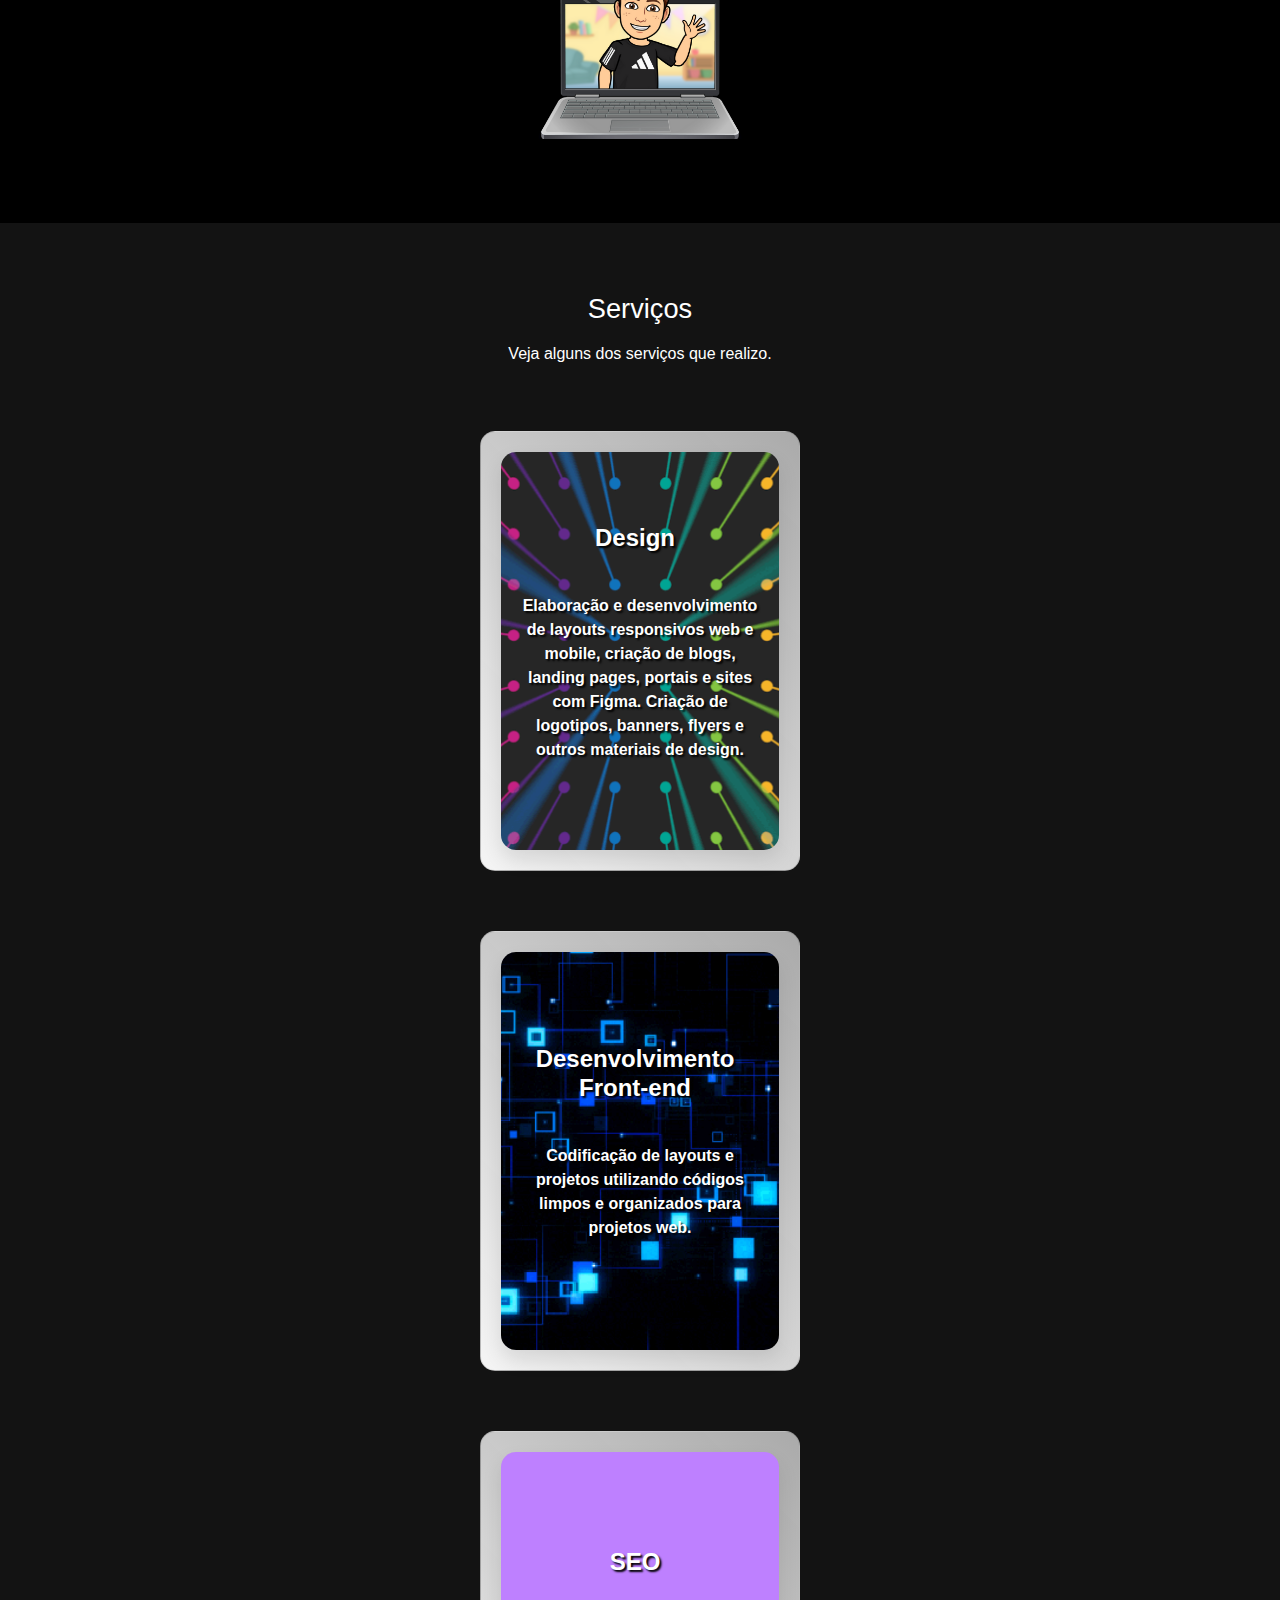
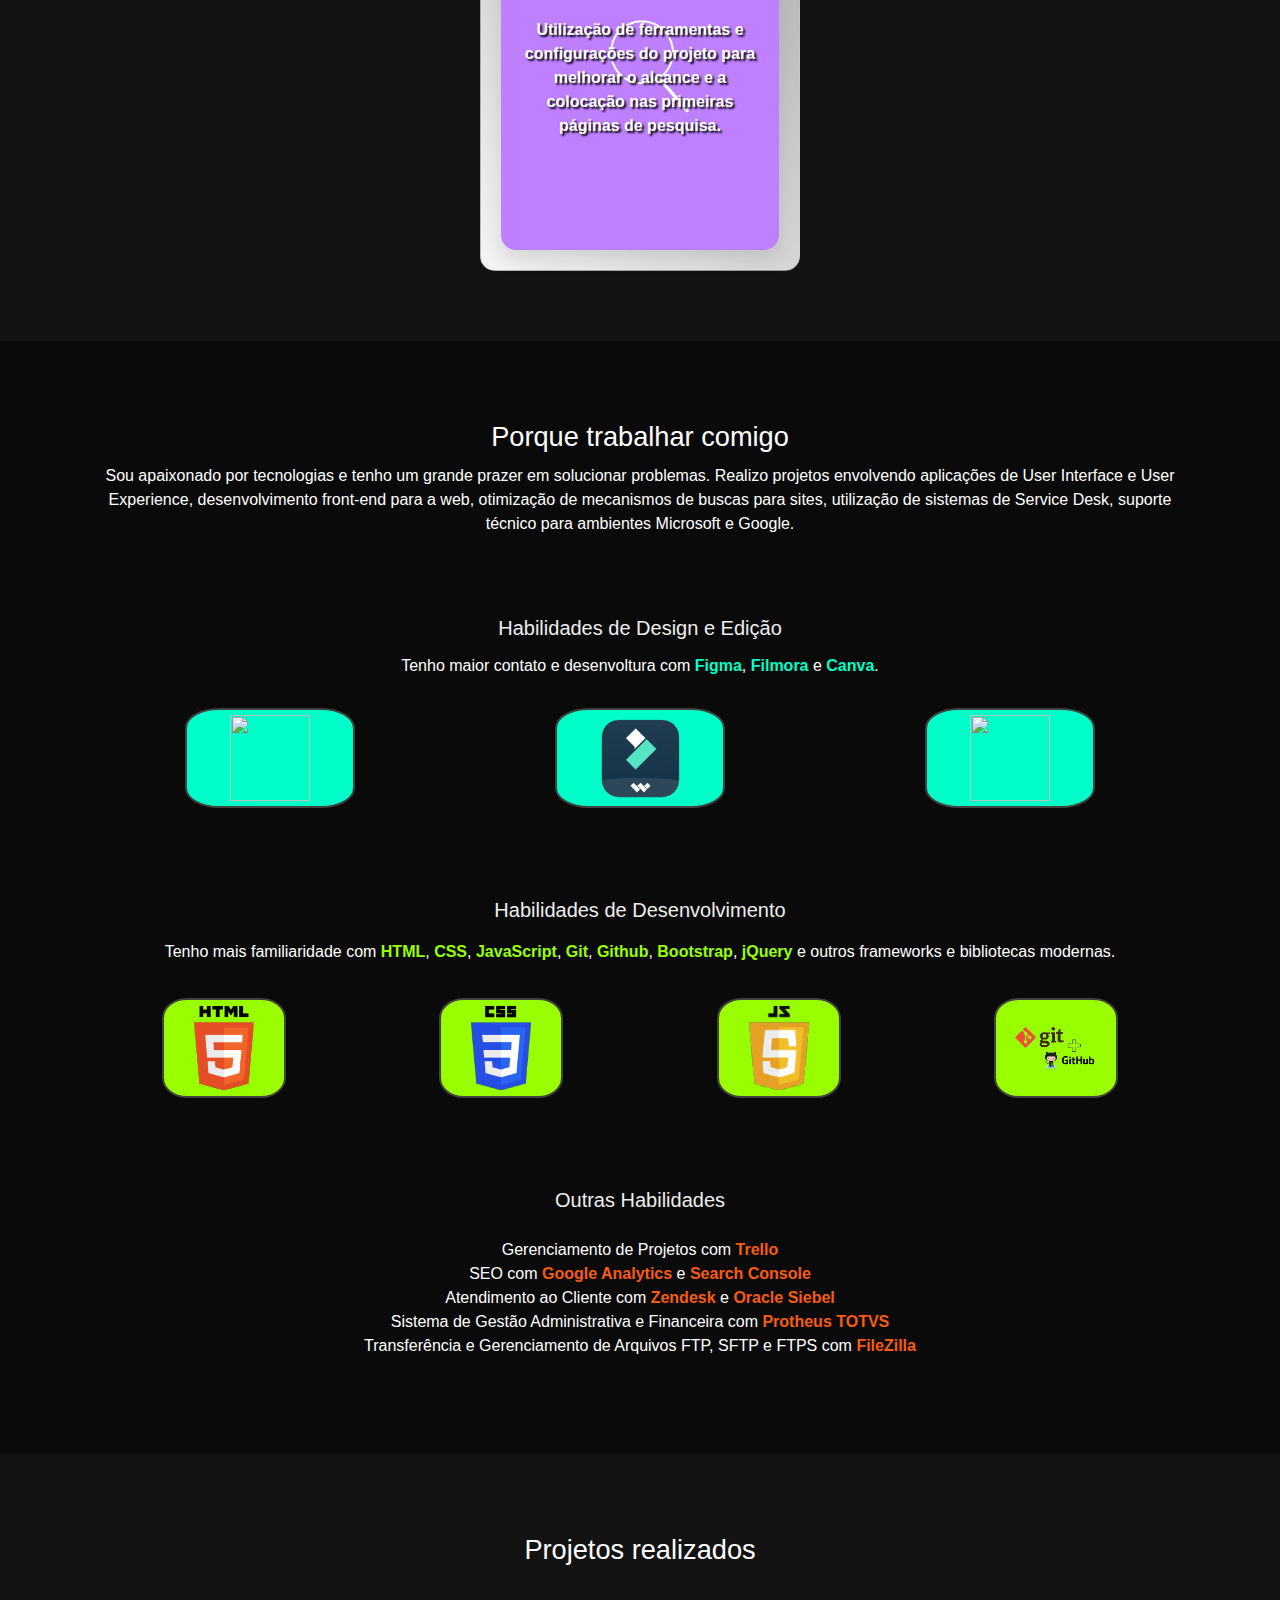
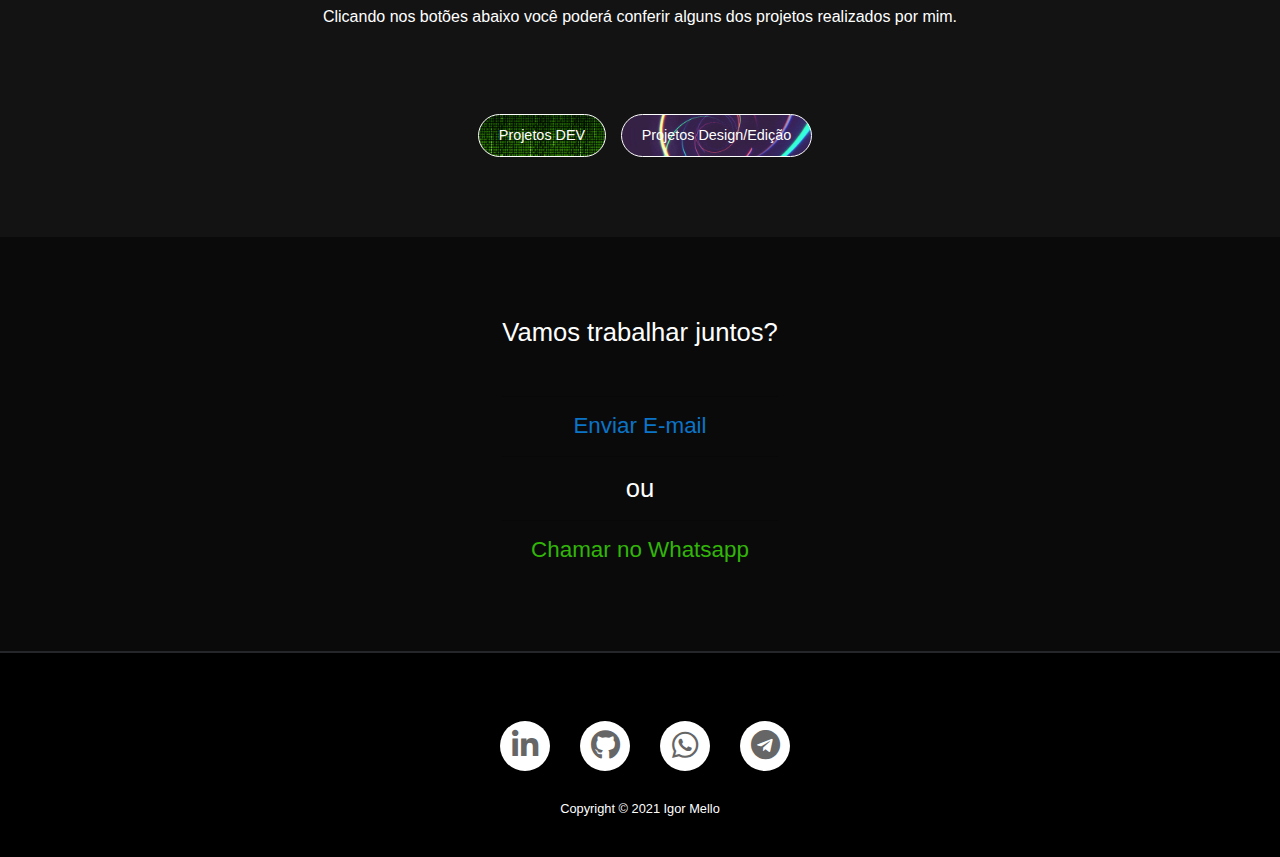
==== commit 2dc1d52d: "Add files via upload" ====
--- a/index.html
+++ b/index.html
@@ -154,7 +154,7 @@
             <div class="row section-services">
                 <div class="col-12 line-services">
                     <h2>Serviços</h2>
-                    <h4>Veja alguns dos serviços que realizo como freelancer já há alguns anos.</h4>
+                    <h4>Veja alguns dos serviços que realizo.</h4>
                 </div>
             </div>
             <div class="card">
@@ -169,7 +169,7 @@
                 <div class="box dev-card">
                     <div class="content">
                         <h3>Desenvolvimento Front-end</h3>
-                        <p>Codificação de layouts e projetos próprios ou já existentes utilizando códigos limpos e organizados para projetos web.</p>
+                        <p>Codificação de layouts e projetos utilizando códigos limpos e organizados para projetos web.</p>
                     </div>
                 </div>
             </div>
@@ -197,62 +197,79 @@
                             <div class="title-details">
                                 <h2 class="details-title">Porque trabalhar comigo</h2>
                             </div>
-                            <p class="p-details-title">Sou apaixonado por tecnologias e tenho um grande prazer em solucionar problemas. Realizo projetos envolvendo aplicações de User Interface, criações de layouts para sites, desenvolvimento Front-end para a Web, otimização de mecanismos de buscas para blogs e sites.</p>
-
-                            <h5>Habilidades de Design e Edição:</h5>
+                            <p class="p-details-title">Sou apaixonado por tecnologias e tenho um grande prazer em solucionar problemas. Realizo projetos envolvendo aplicações de User Interface e User Experience, desenvolvimento front-end para a web, otimização de mecanismos de buscas para sites, utilização de sistemas de Service Desk, suporte técnico para ambientes Microsoft e Google.</p>
+
+                            <h5 id="designedition">Habilidades de Design e Edição</h5>
                             <p class="p-1">Tenho maior contato e desenvoltura com <strong>Figma</strong>, <strong>Filmora</strong>  e <strong>Canva</strong>.</p>
 
-                            <h5>Metodologias ágeis de alta performance:</h5>
-                            <p class="p-2">Tenho maior contato e utilizo mais em projetos o <strong>Scrum</strong>.</p>
-
-                            <h5>Habilidades de desenvolvimento:</h5>
-                            <p class="p-3">Tenho mais familiaridade com <strong>HTML</strong>, <strong>CSS</strong>, <strong>JavaScript</strong>, <strong>Git</strong>, <strong>Github</strong>, <strong>Node.JS</strong>, <strong>Bootstrap</strong>, <strong>jQuery</strong> e outros frameworks e bibliotecas modernas.</p>
-
-
-                            <!---------------------->
-                            <!--    Card Skills   -->
-                            <!---------------------->
                             <div class="card-skills">
                                 <div class="container flex-img">
-                                    <img id="js-ico" src="img/dev-icons/javascript-original.svg">
-                                </div>
-                                <div class="container flex-img">
-                                    <img id="node-ico" src="img/dev-icons/nodejs-original.svg">
-                                </div>
-                                <div class="container flex-img">
-                                    <img id="b4-ico" src="img/dev-icons/bootstrap-original.svg">
-                                </div>
-
-                                <div class="container flex-img">
-                                    <img id="filmora-ico" src="/img/dev-icons/filmora.svg">
-                                </div>
-                                <div class="container flex-img">
-                                    <img id="canva-ico" src="/img/dev-icons/canva-logo.svg">
-                                </div>
-                            </div>
-
-
-                            <!---------------------->
-                            <!--  Card Skills Mob -->
-                            <!---------------------->
+                                    <img id="figma-ico" src="img/dev-icons/Figma.svg">
+                                </div>
+                                <div class="container flex-img">
+                                    <img id="filmora-ico" src="img/dev-icons/filmora.svg">
+                                </div>
+                                <div class="container flex-img">
+                                    <img id="canva-ico" src="img/dev-icons/canva.svg">
+                                </div>
+                            </div>
+                            <!--mobile-->
                             <div style="display: none;" class="card-skills2">
                                 <div class="container flex-img2">
-                                    <img src="img/dev-icons/javascript-original.svg">
-                                </div>
-                                <div class="container flex-img2">
-                                    <img src="img/dev-icons/nodejs-original.svg">
-                                </div>
-                                <div class="container flex-img2">
-                                    <img src="img/dev-icons/bootstrap-original.svg">
-                                </div>
-
-                                <div class="container flex-img2">
-                                    <img src="img/dev-icons/filmora.svg">
-                                </div>
-                                <div class="container flex-img2">
-                                    <img src="img/dev-icons/canva-logo.svg">
-                                </div>
-                            </div>
+                                    <img id="figma-ico" src="img/dev-icons/figma.svg">
+                                </div>
+                                <div class="container flex-img2">
+                                    <img id="filmora-ico" src="img/dev-icons/filmora.svg">
+                                </div>
+                                <div class="container flex-img2">
+                                    <img id="canva-ico" src="img/dev-icons/canva.svg">
+                                </div>
+                            </div>
+
+                            <h5 id="skillsdev">Habilidades de Desenvolvimento</h5>
+                            <p class="p-2">Tenho mais familiaridade com <strong>HTML</strong>, <strong>CSS</strong>, <strong>JavaScript</strong>, <strong>Git</strong>, <strong>Github</strong>, <strong>Bootstrap</strong>, <strong>jQuery</strong> e outros frameworks e bibliotecas modernas.</p>
+
+                            <div class="card-skills">
+                                <div class="container flex-img">
+                                    <img id="html-ico" src="img/dev-icons/html.svg">
+                                </div>
+                                <div class="container flex-img">
+                                    <img id="css-ico" src="img/dev-icons/css.svg">
+                                </div>
+                                <div class="container flex-img">
+                                    <img id="js-ico" src="img/dev-icons/js.svg">
+                                </div>
+                                <div class="container flex-img">
+                                    <img id="git-github-ico" src="img/dev-icons/git-github.svg">
+                                </div>
+                            </div>
+
+                            <!--mobile-->
+                            <div style="display: none;" class="card-skills2">
+                                <div class="container flex-img2">
+                                    <img id="html-ico" src="img/dev-icons/html.svg">
+                                </div>
+                                <div class="container flex-img2">
+                                    <img id="css-ico" src="img/dev-icons/css.svg">
+                                </div>
+                                <div class="container flex-img2">
+                                    <img id="js-ico" src="img/dev-icons/js.svg">
+                                </div>
+                                <div class="container flex-img2">
+                                    <img id="git-github-ico" src="img/dev-icons/git-github.svg">
+                                </div>
+                            </div>
+
+                            <h5 id="othersskills">Outras Habilidades</h5>
+                            <p class="p-3">
+                                
+                                Gerenciamento de Projetos com <strong>Trello</strong> <br>
+                                SEO com <strong>Google Analytics</strong> e <strong>Search Console</strong><br>
+                                Atendimento ao Cliente com <strong>Zendesk</strong> e <strong>Oracle Siebel</strong> <br>
+                                Sistema de Gestão Administrativa e Financeira com <strong>Protheus TOTVS</strong> <br>
+                                Transferência e Gerenciamento de Arquivos FTP, SFTP e FTPS com <strong>FileZilla</strong>
+                                
+                            </p>
                         </div>
                     </div> 
                 </div> 
--- a/css/home.css
+++ b/css/home.css
@@ -389,8 +389,8 @@
     background-color: whitesmoke;
 }
 .card-container .card:hover .box {
-    transform: translateY(-50px);
     box-shadow: 0 10px 40px rgba(0,0,0,0.2);
+    cursor: pointer;
 }
 .card-container .card .design-card {
     background-image: url(../img/bg/flat-design.gif);
@@ -427,6 +427,7 @@
     transition: 0.5s;
     margin-left: 50px;
     margin-bottom: 40px;
+    font-weight: bold;
 }
 .card-container .card .box .content p {
     font-size: 1rem;
@@ -434,6 +435,7 @@
     color: #fff;
     z-index: 1;
     transition: 0.5s;
+    font-weight: bold;
 }
 
 
@@ -468,14 +470,13 @@
     cursor: pointer;
 }
 .split .text-container .p-1 strong {
-    color: rgb(18, 247, 247);
+    color: #00FFC8;
 }
 .split .text-container .p-2 strong {
-    color: rgb(0, 255, 200);
-}
-
+    color: rgb(153, 255, 0);
+}
 .split .text-container .p-3 strong {
-    color: rgb(153, 255, 0);
+    color: rgb(248, 91, 18);
 }
 
 /********************/
@@ -486,34 +487,33 @@
     display: flex;
 }
 .flex-img img {
-    width: 80%;
+    width: 50%;
     height: 100%;
-    border: 2px solid rgb(44, 44, 44);
-    border-radius: 20% 20%;
-    padding: 10px;
+    border: 2px solid rgb(66, 66, 66);
+    border-radius: 20%;
+    margin: 10px;
+    padding: 5px 3px;
+    
+}
+#designedition {
+    margin-top: 80px;
+}
+#skillsdev {
+    margin-top: 100px;
+}
+#othersskills {
+    margin-top: 100px;
 }
 .flex-img img:hover {
     cursor: pointer;
     transition: all .2s ease;
     transform: scale(1.1);
 }
-#node-ico {
-    background-color: #689b57;
-}
-#python-ico {
-    background-color: #292D47;
-}
-#js-ico {
-    background-color: #e49f1f;
-}
-#b4-ico {
-    background-color: #613F8F;
-}
-#filmora-ico {
-    background-color: #133649;
-}
-#canva-ico {
-    background-color: #019499;
+#filmora-ico, #figma-ico, #canva-ico {
+    background-color: #00FFC8;
+}
+#html-ico, #css-ico, #js-ico, #git-github-ico {
+    background-color: #99FF00;
 }
 
 /*************/
--- a/css/home-mobile.css
+++ b/css/home-mobile.css
@@ -174,6 +174,11 @@
 .card-container .card .box .content p {
     color: #fff;
 }
+.card-container .card:hover .box {
+    transform: translateY(0px);
+    box-shadow: 0 10px 40px rgba(0,0,0,0.2);
+    cursor: pointer;
+}
 .card-container .card .design-card {
     background-image: url(../img/bg/flat-design.gif);
     background-repeat: no-repeat;
@@ -219,8 +224,8 @@
 .flex-img2 img {
     width: 80%;
     height: 60%;
-    border: 2px solid rgb(44, 44, 44);
-    border-radius: 5%;
+    border: 2px solid rgb(66, 66, 66);
+    border-radius: 20%;
     margin: 10px;
     padding: 5px 3px;
 }
@@ -229,17 +234,11 @@
     transition: all .2s ease;
     transform: scale(1.1);
 }
-#node-ico {
-    background-color: #689b57;
-}
-#python-ico {
-    background-color: #292D47;
-}
-#js-ico {
-    background-color: #e49f1f;
-}
-#b4-ico {
-    background-color: #613F8F;
+#filmora-ico, #figma-ico, #canva-ico {
+    background-color: #12F7F7;
+}
+#html-ico, #css-ico, #js-ico, #git-github-ico {
+    background-color: #99FF00;
 }
 
 
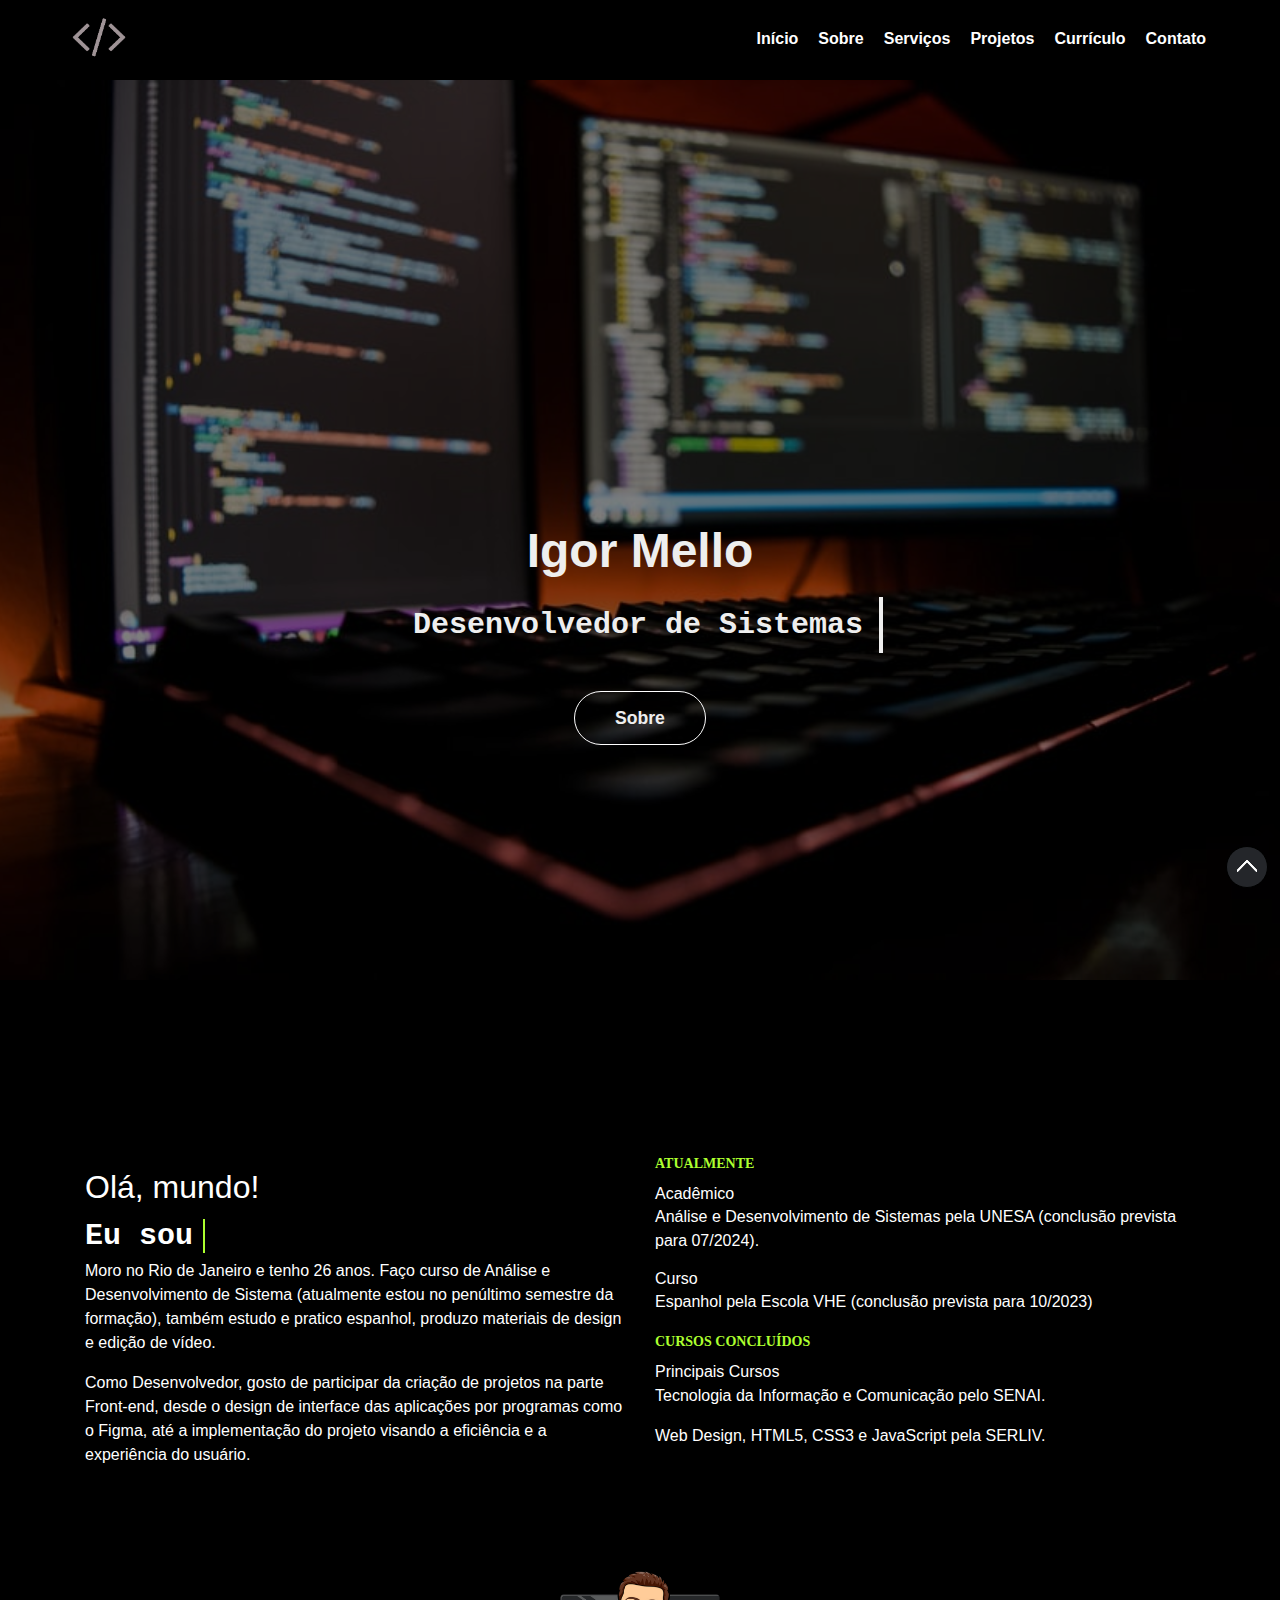
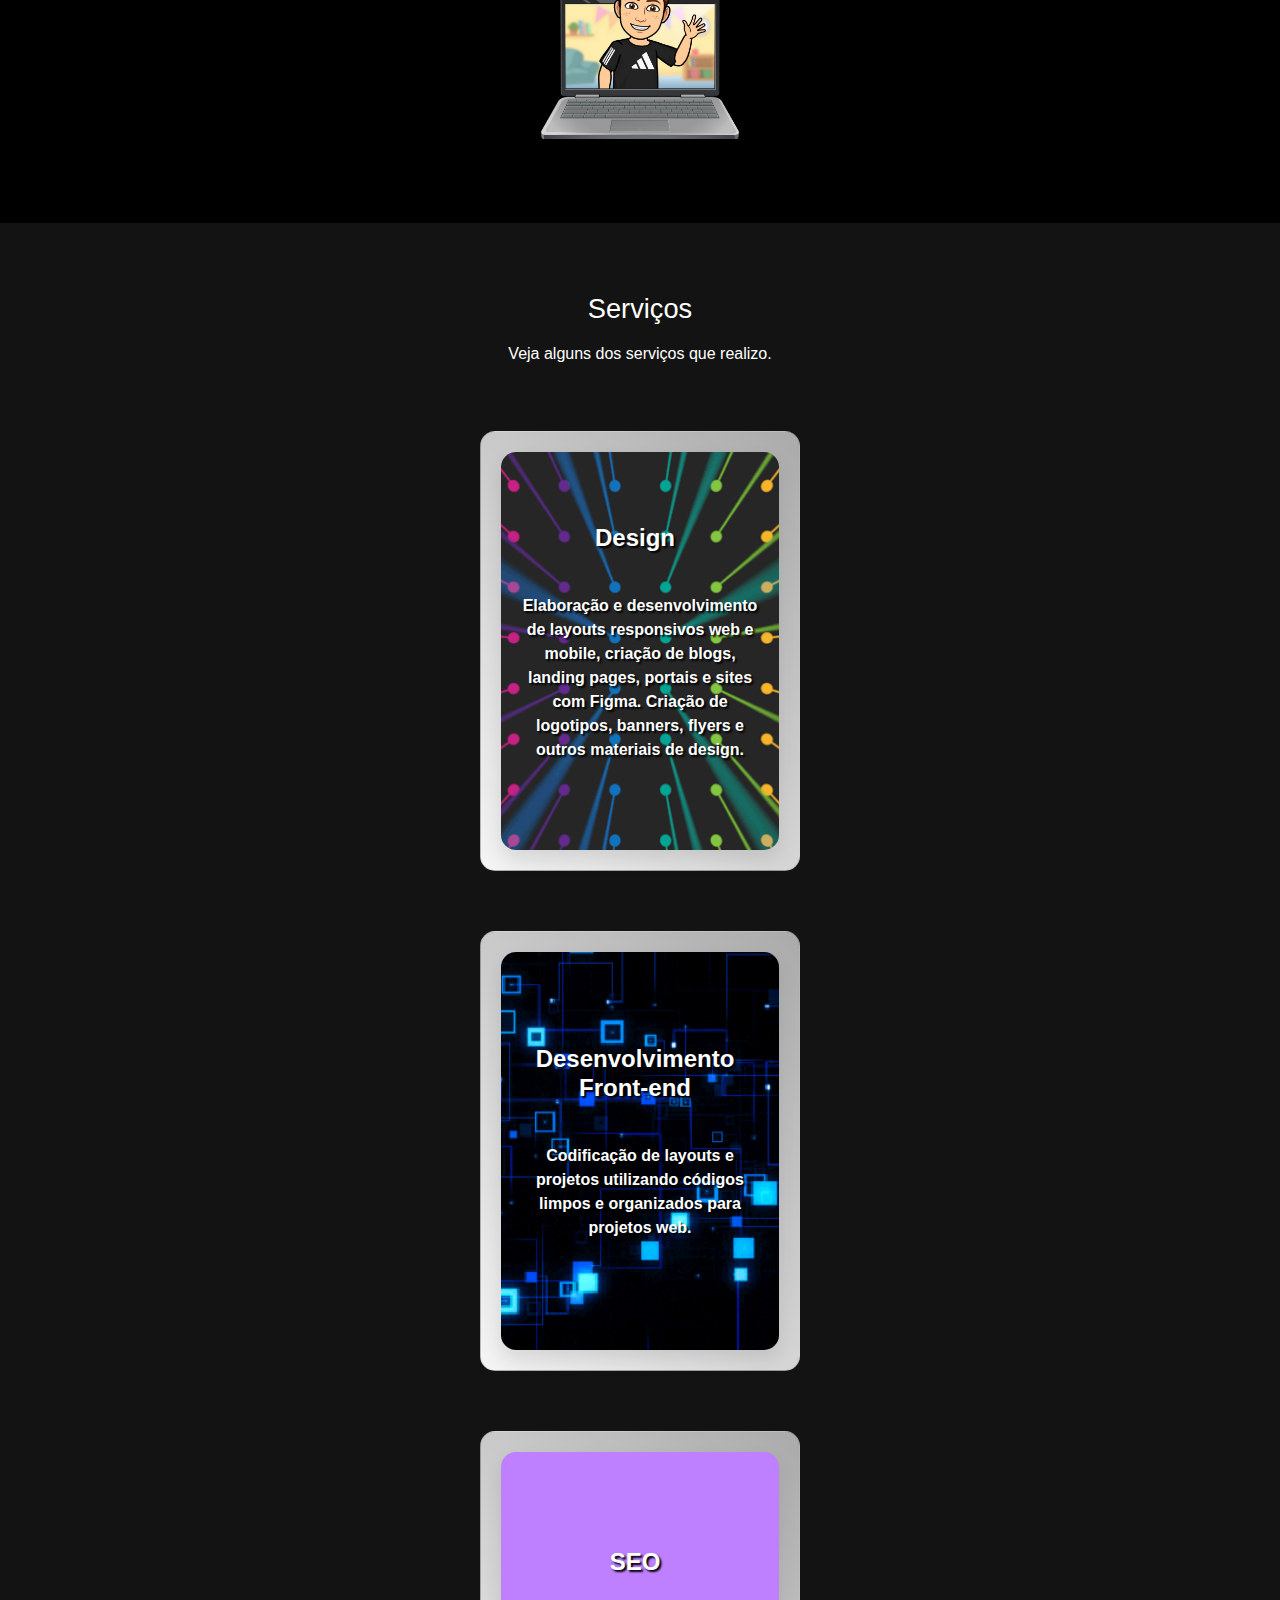
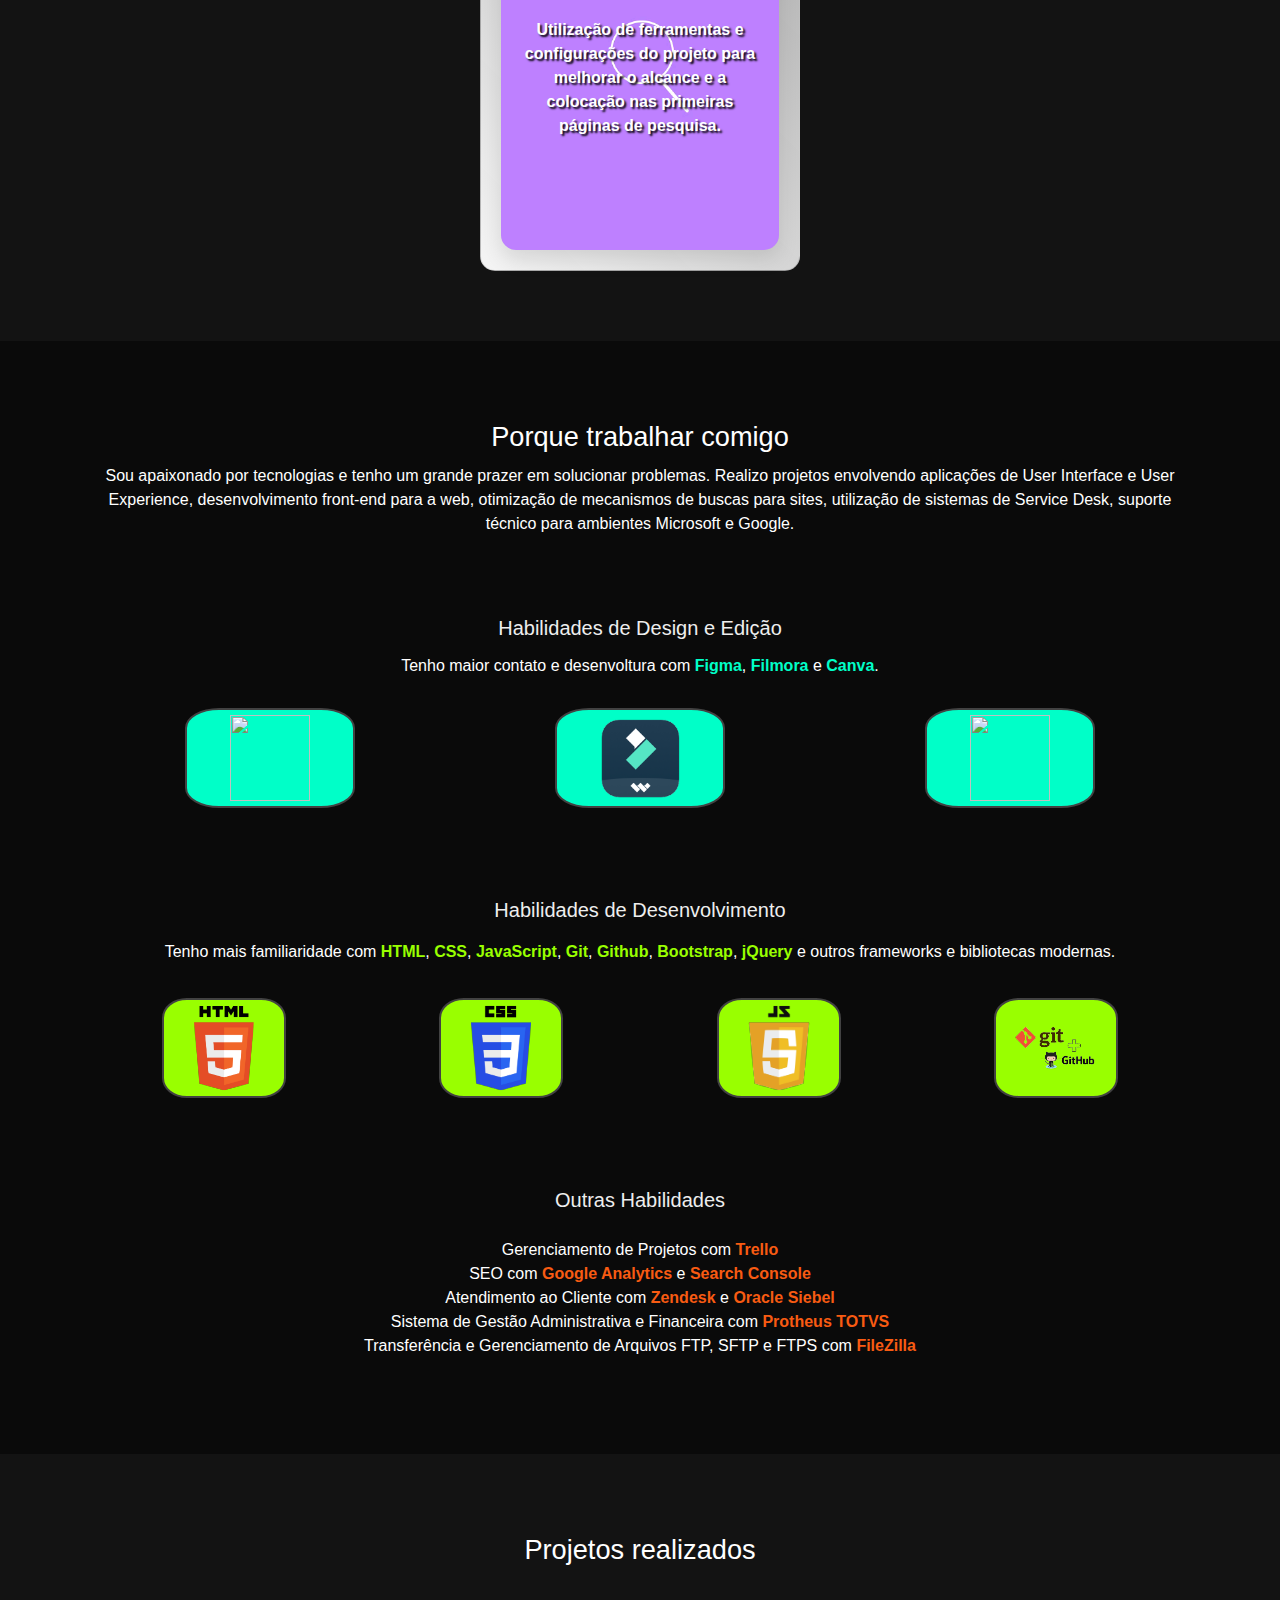
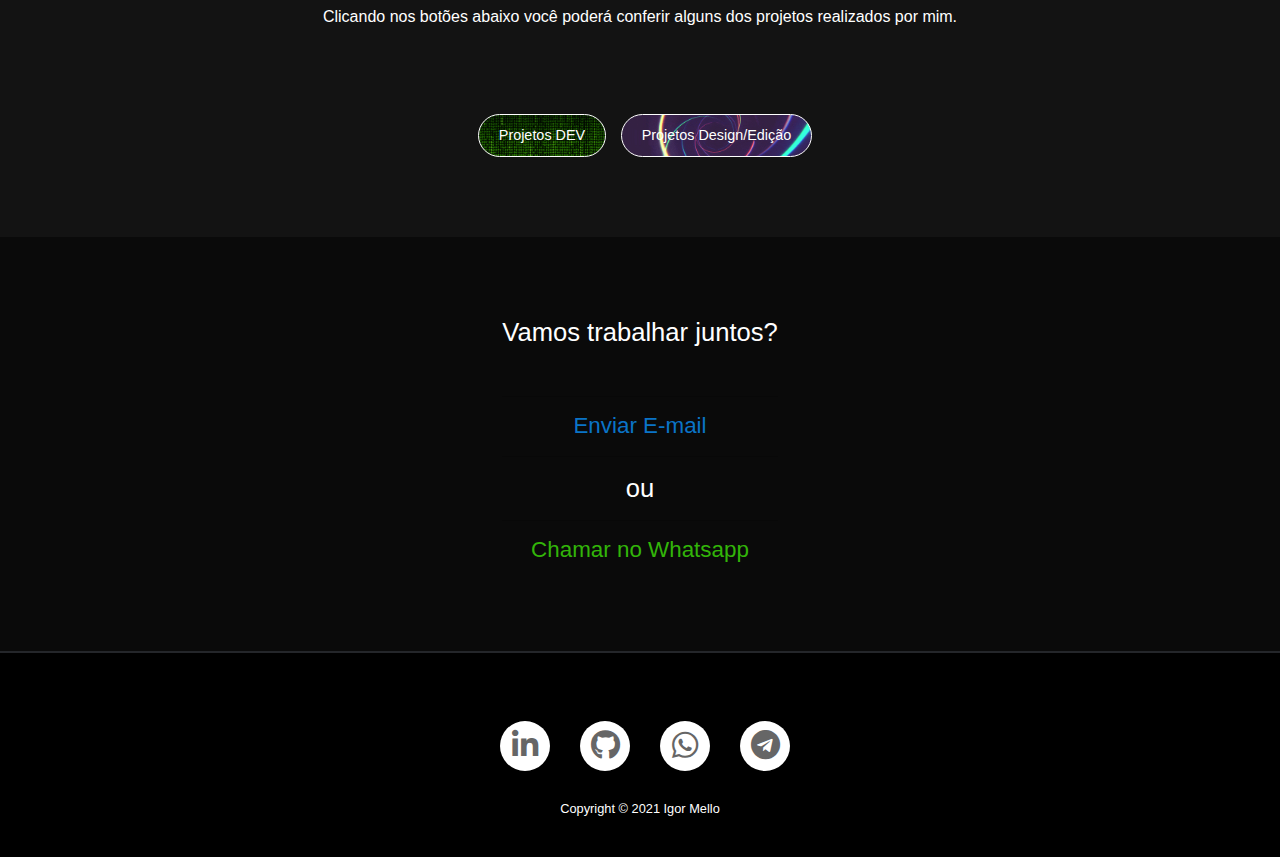
==== commit 4c19b43c: "Add files via upload" ====
--- a/index.html
+++ b/index.html
@@ -351,5 +351,7 @@
 	<!-- Outros JS -->
 	<script src="js/menu-mobile.js"></script>
 	<script src="js/scripts.js"></script>
+    <script async src="https://pagead2.googlesyndication.com/pagead/js/adsbygoogle.js?client=ca-pub-1371541610085276"
+    crossorigin="anonymous"></script>
   </body>
 </html>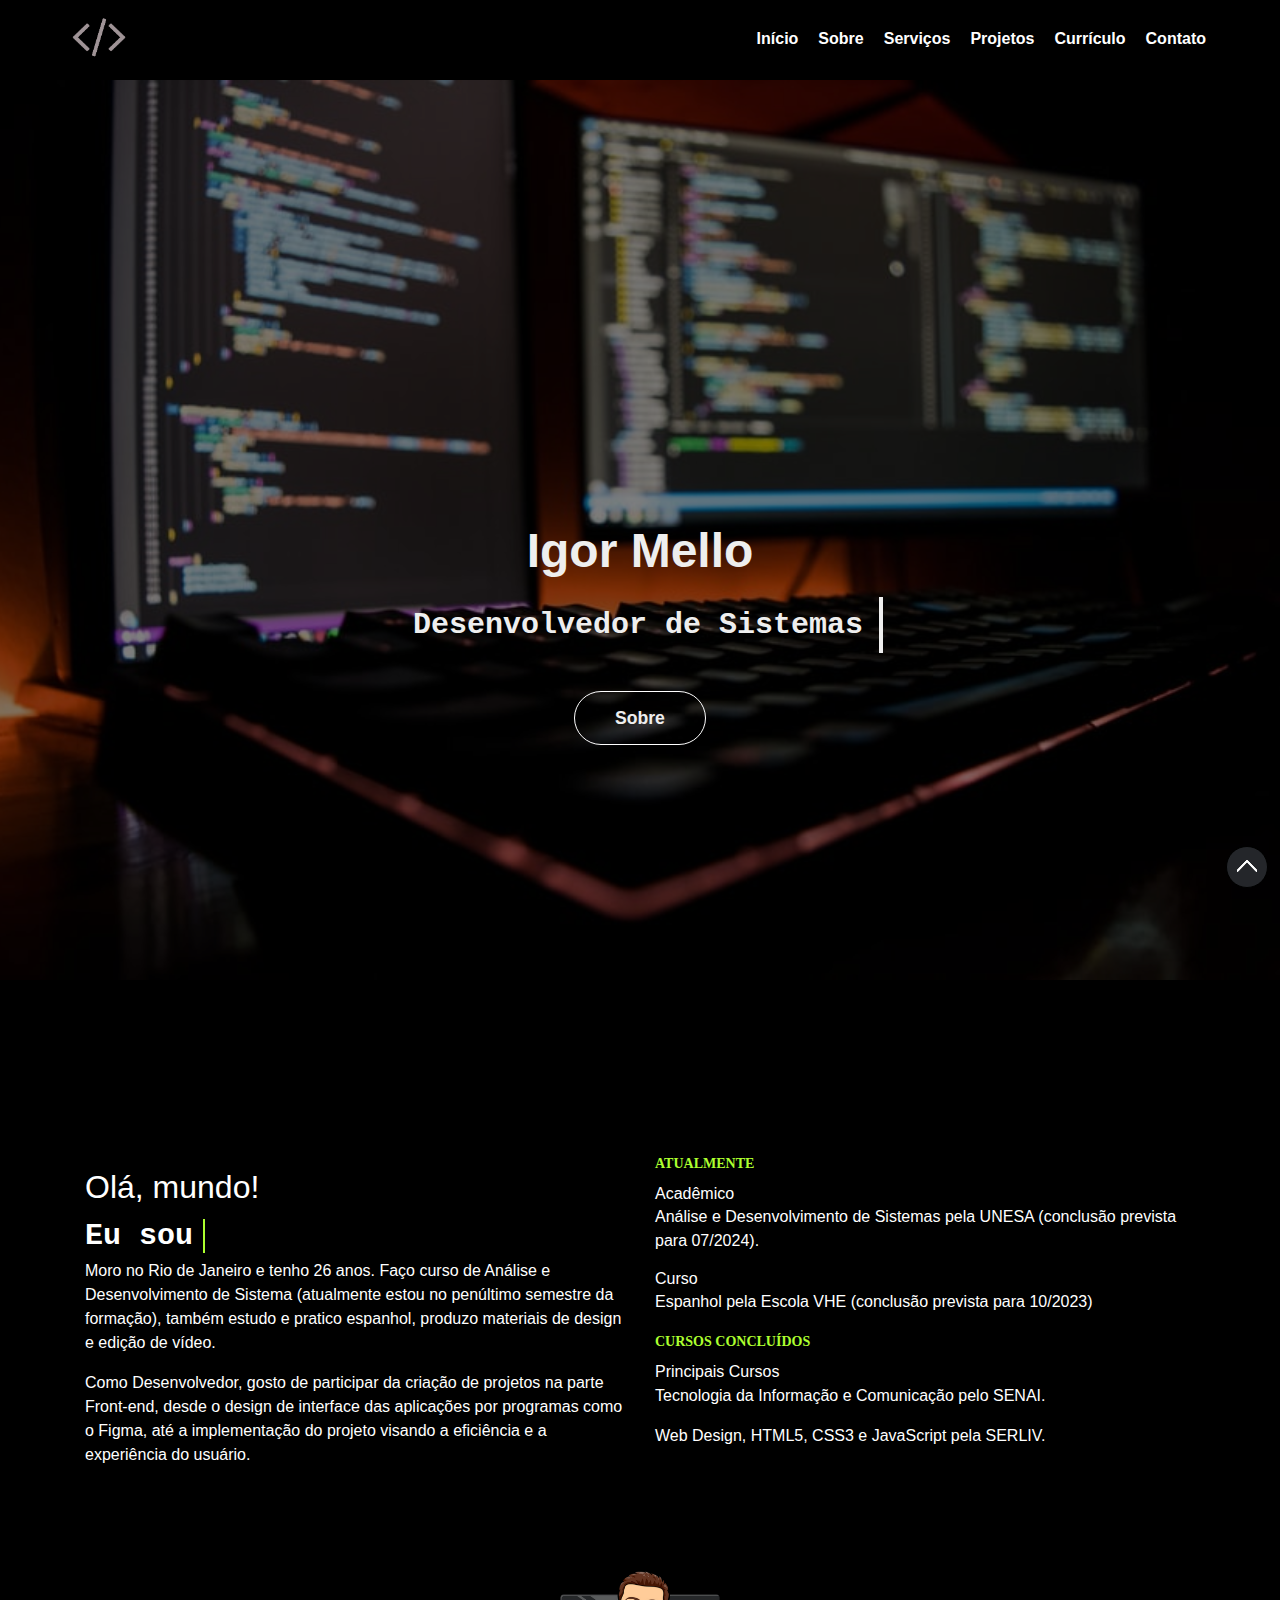
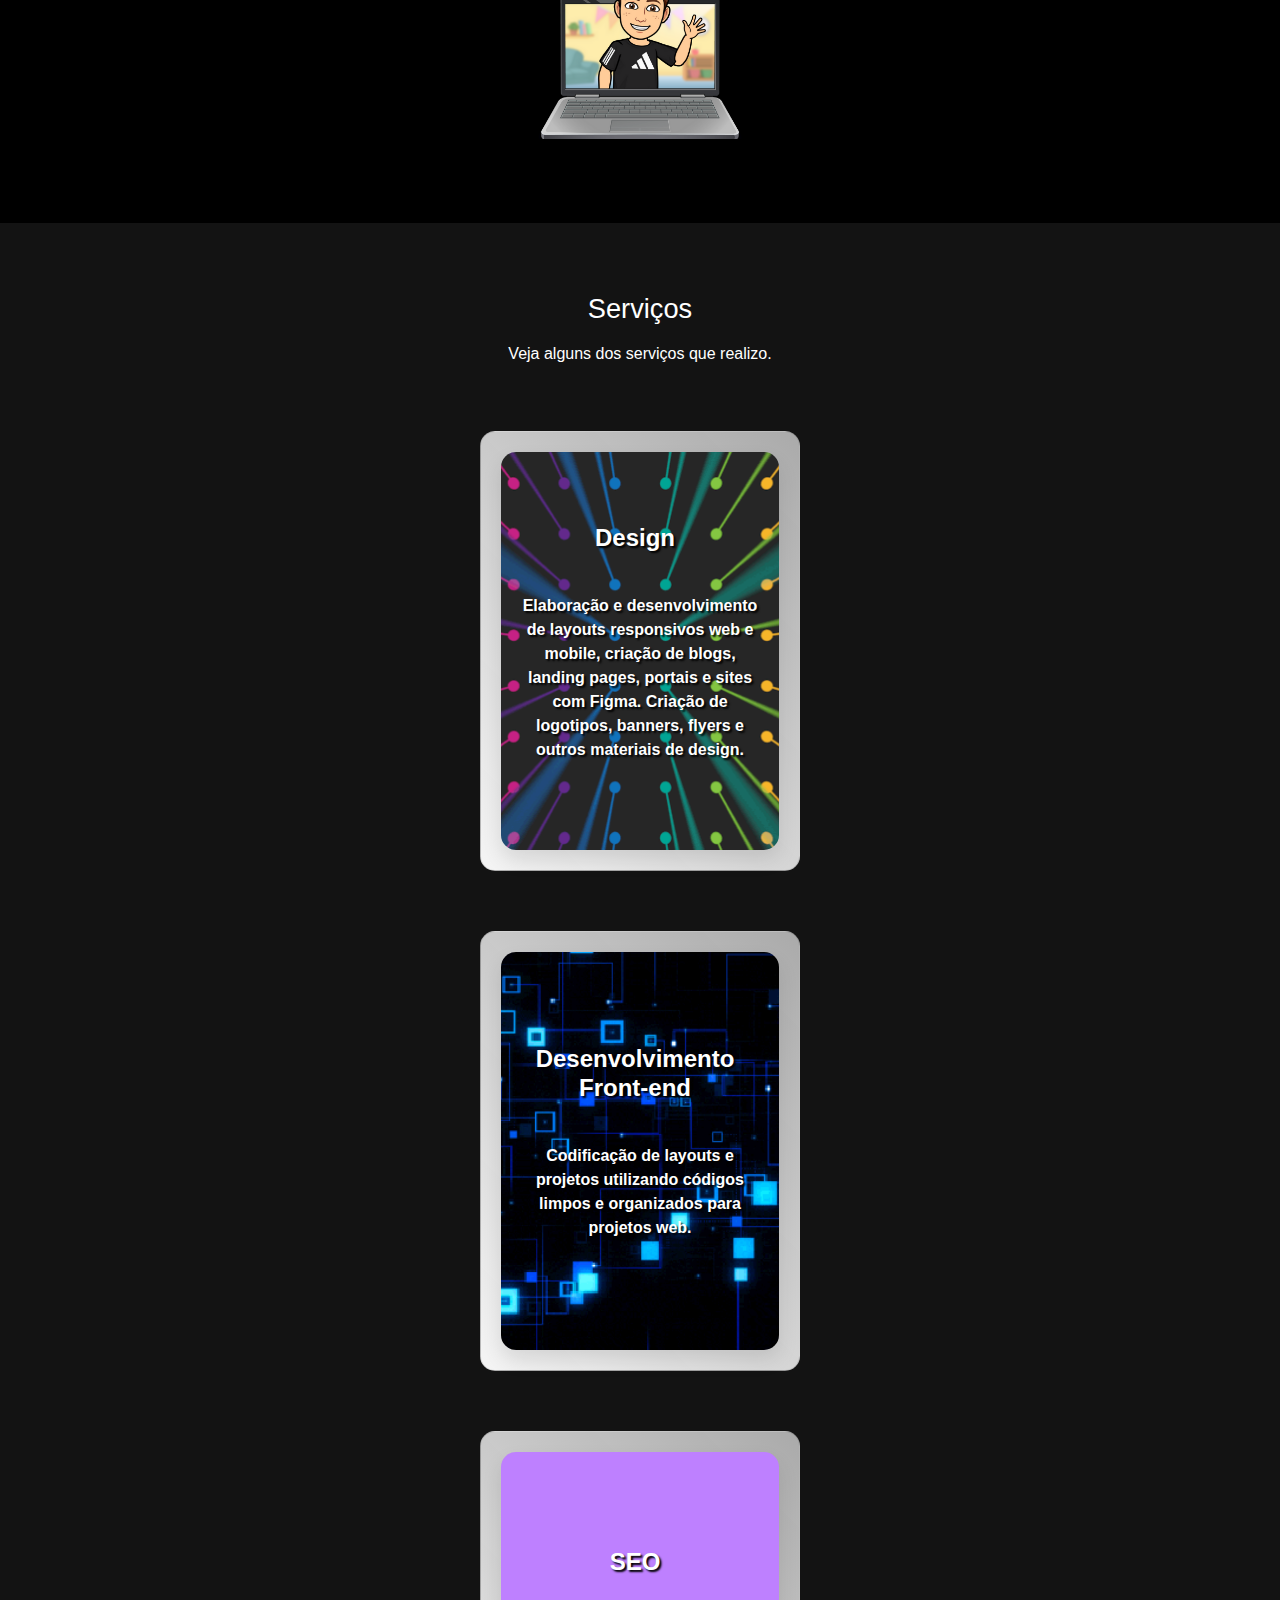
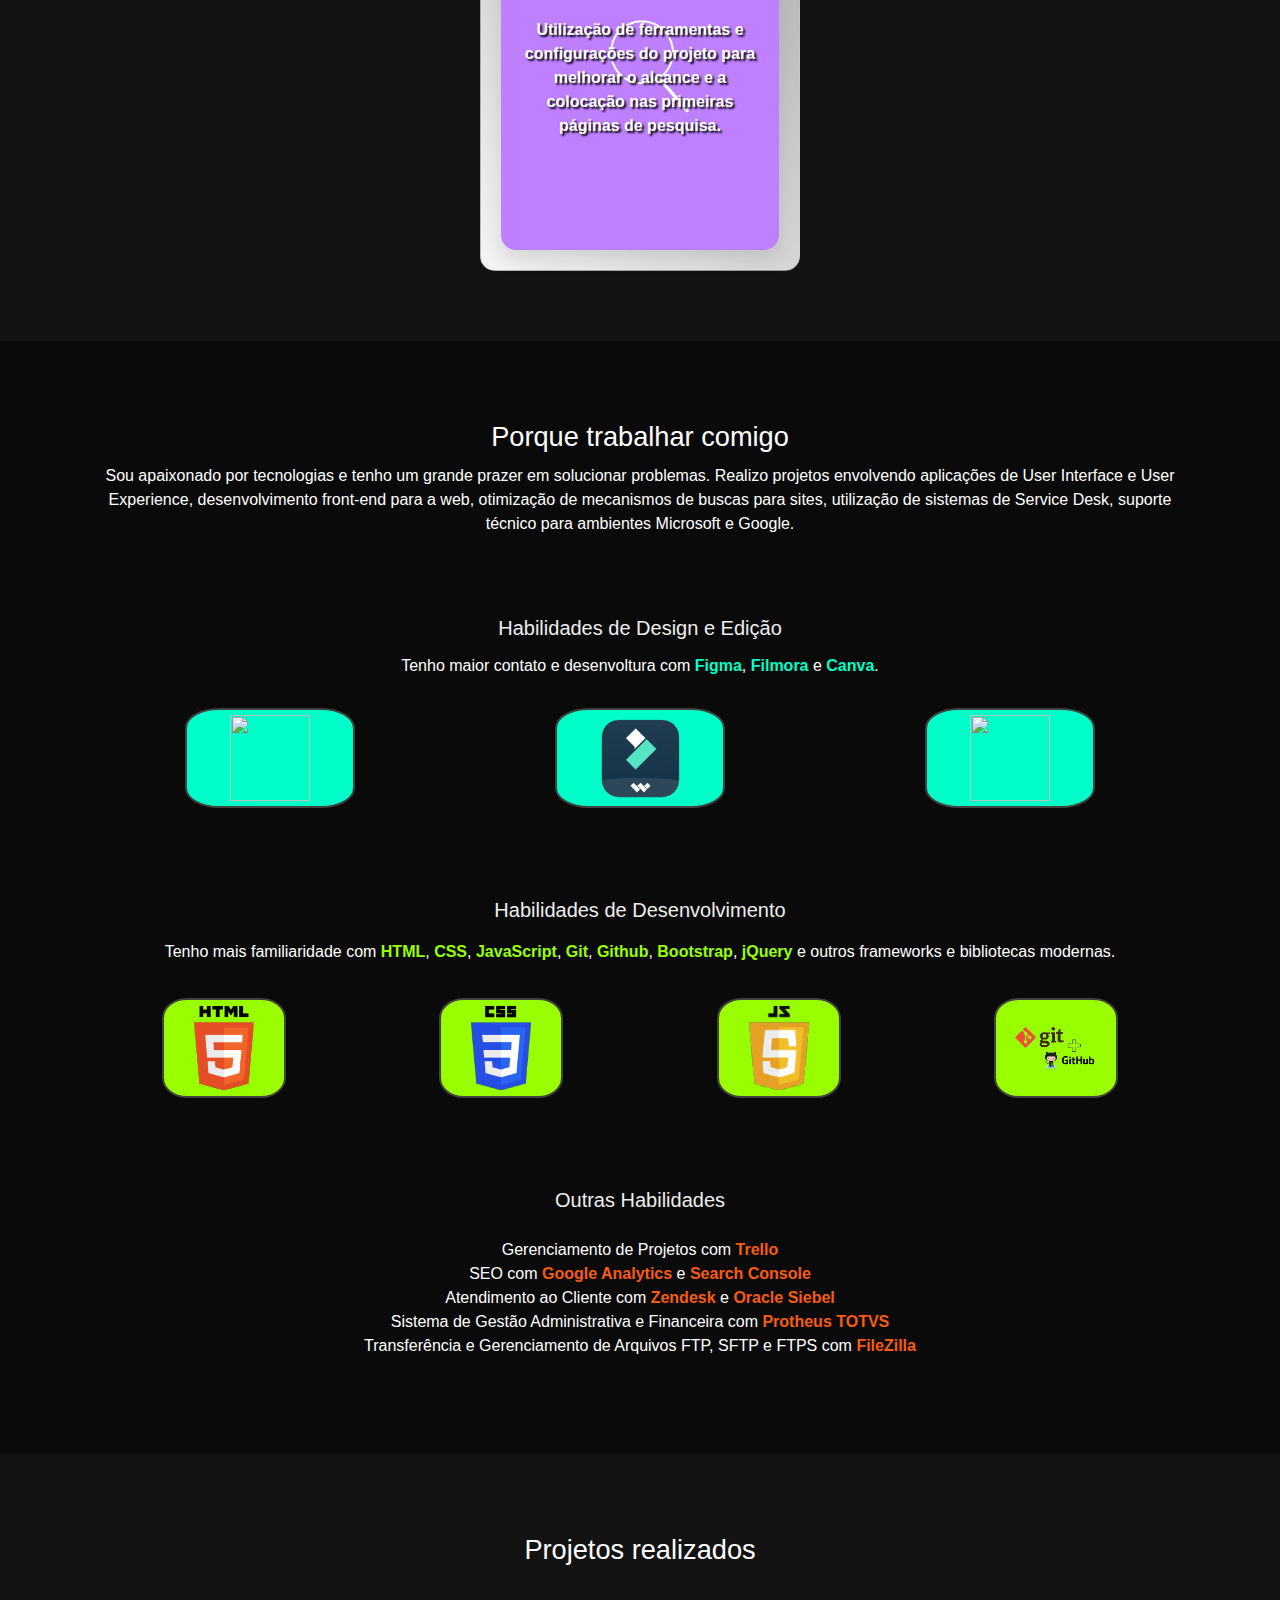
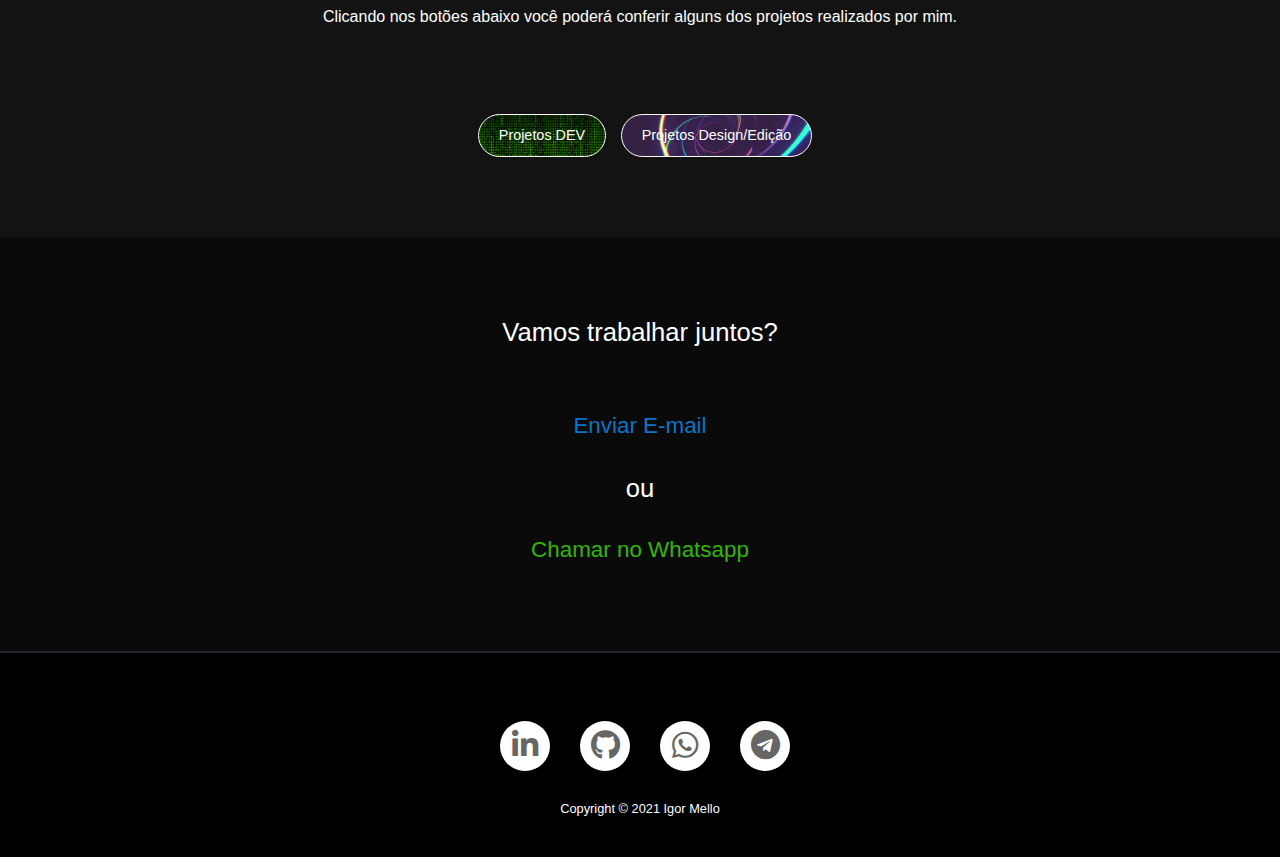
==== commit 58f0e184: "Add files via upload" ====
--- a/index.html
+++ b/index.html
@@ -12,6 +12,10 @@
     <meta property="og:url" content="https://">
     <meta property="og:site_name" content="Igor Mello - Portfolio">
     <meta property="og:description" content="Em meu website você encontrará informações profissionais e projetos que desenvolvi.">
+    <!-------------------->
+	<!-- Google AdSense -->
+    <!-------------------->
+    <meta name="google-adsense-account" content="ca-pub-1371541610085276">
     <!------------------->
 	<!-- Bootstrap CSS -->
     <!------------------->
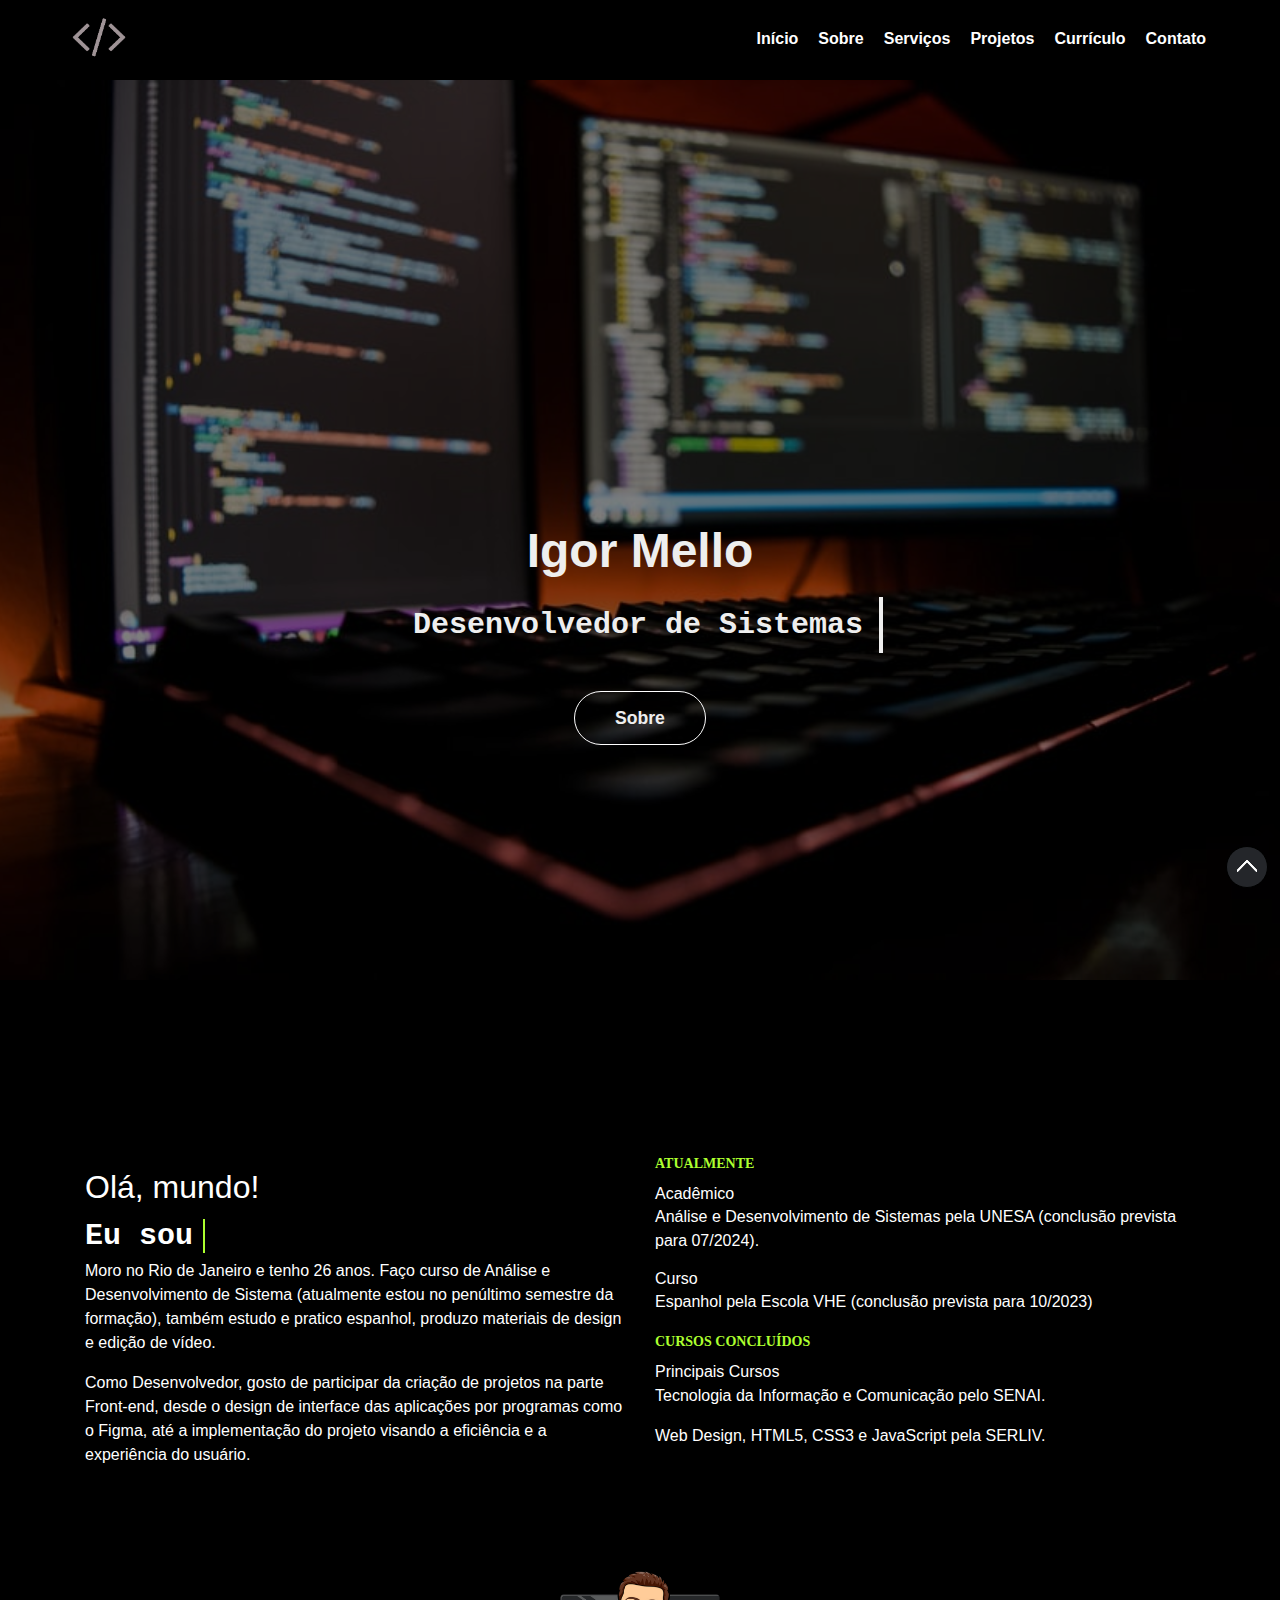
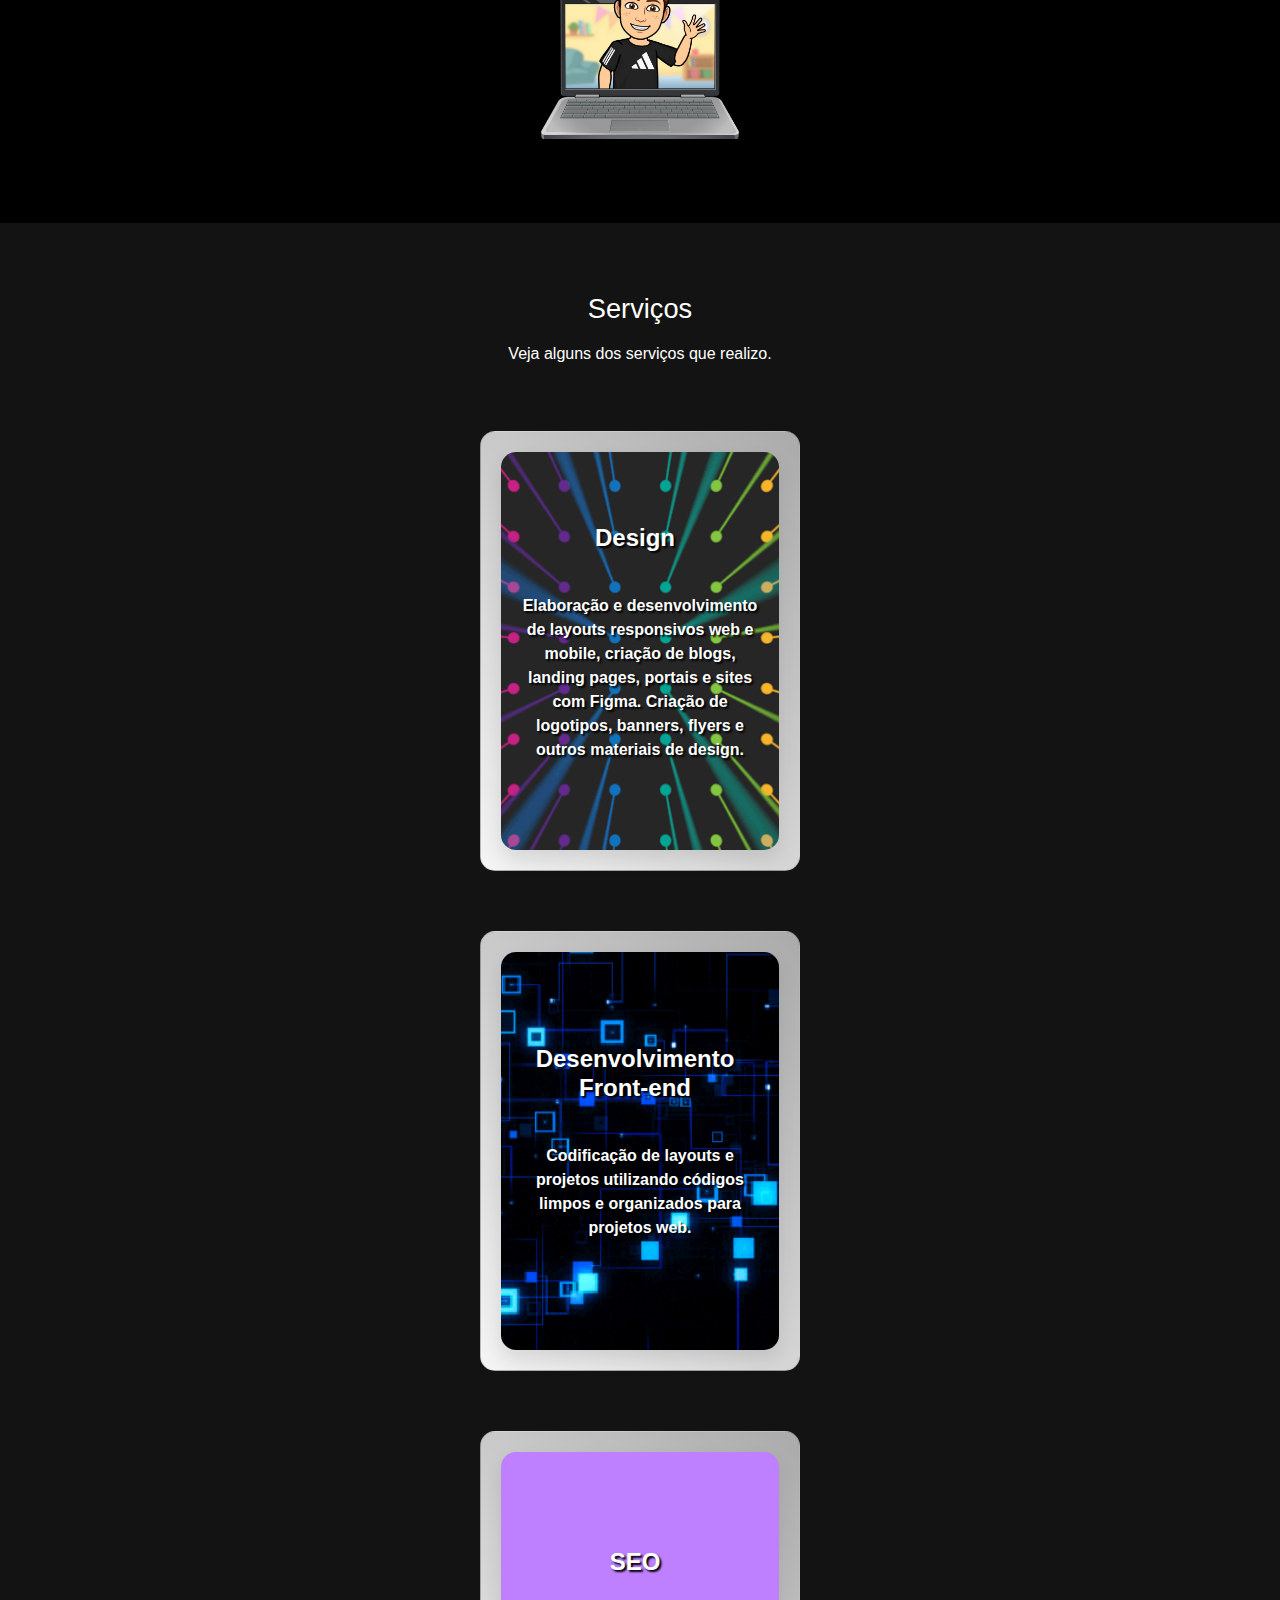
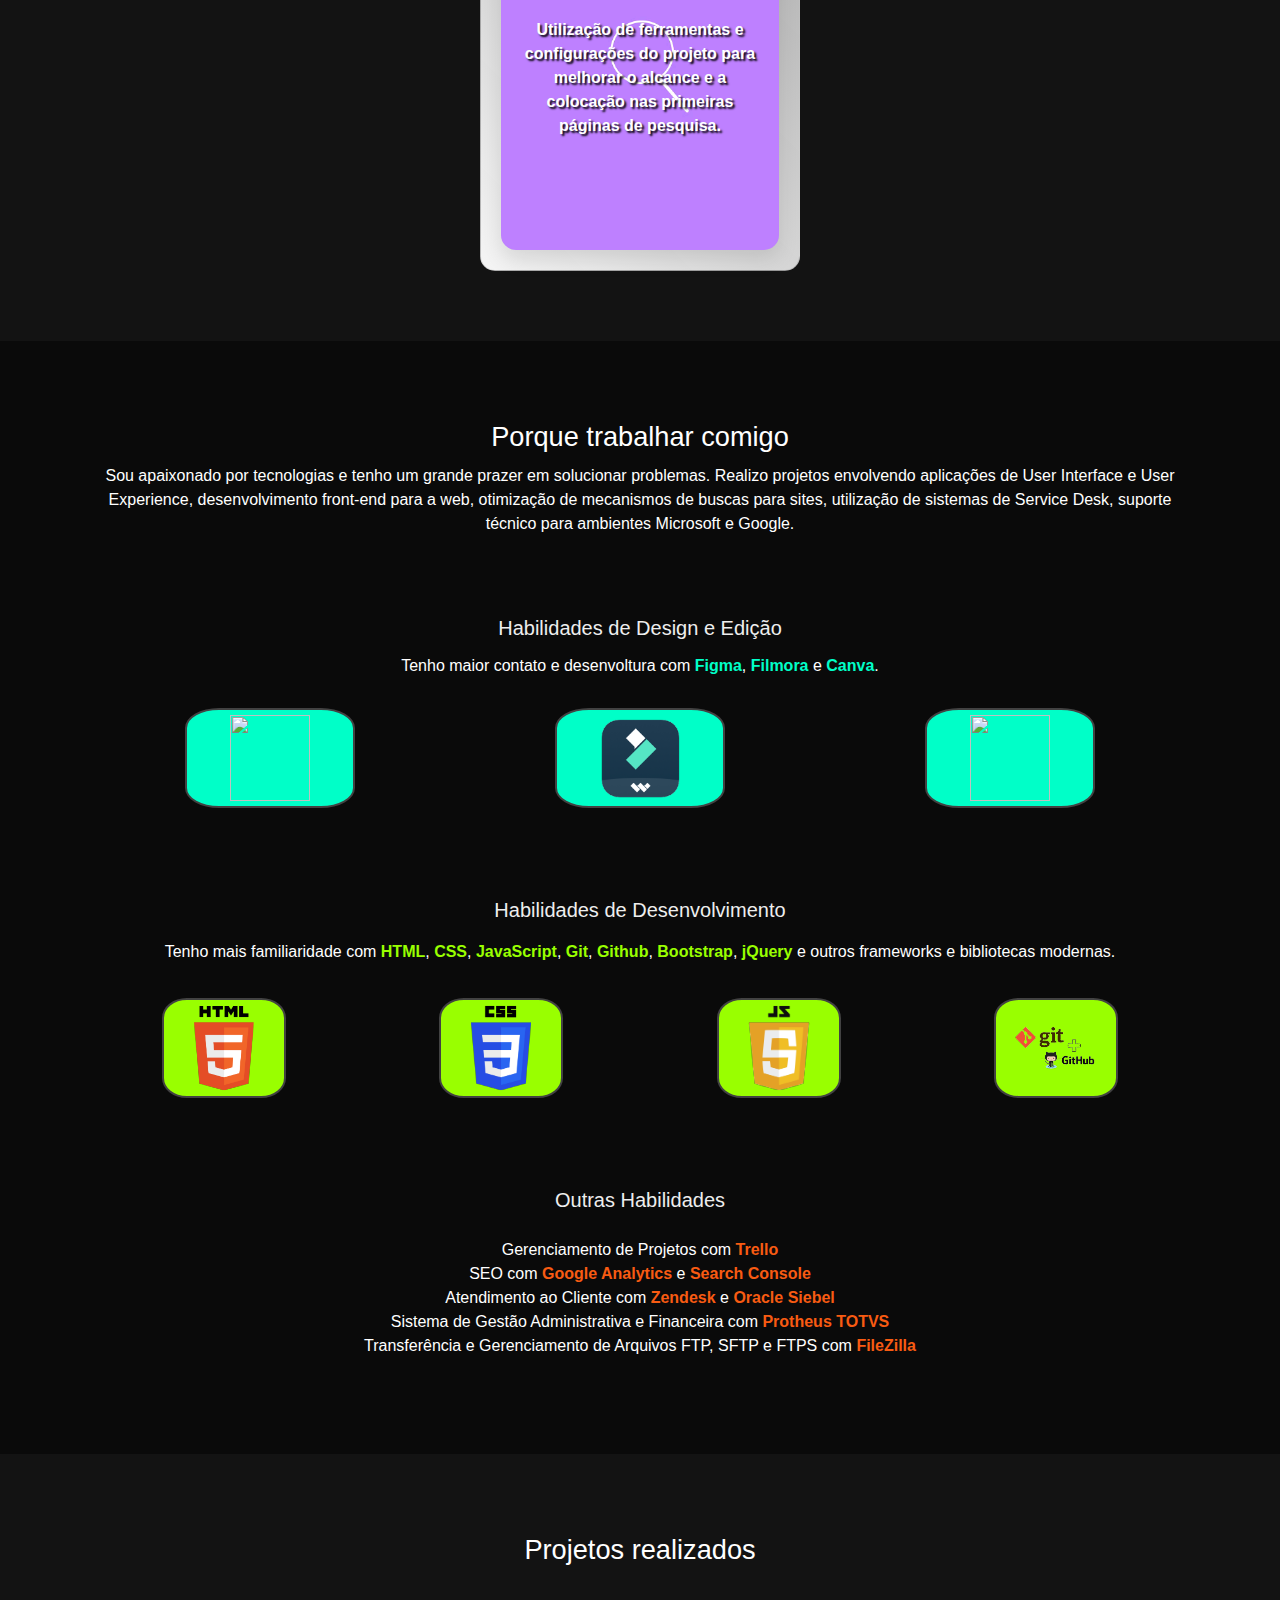
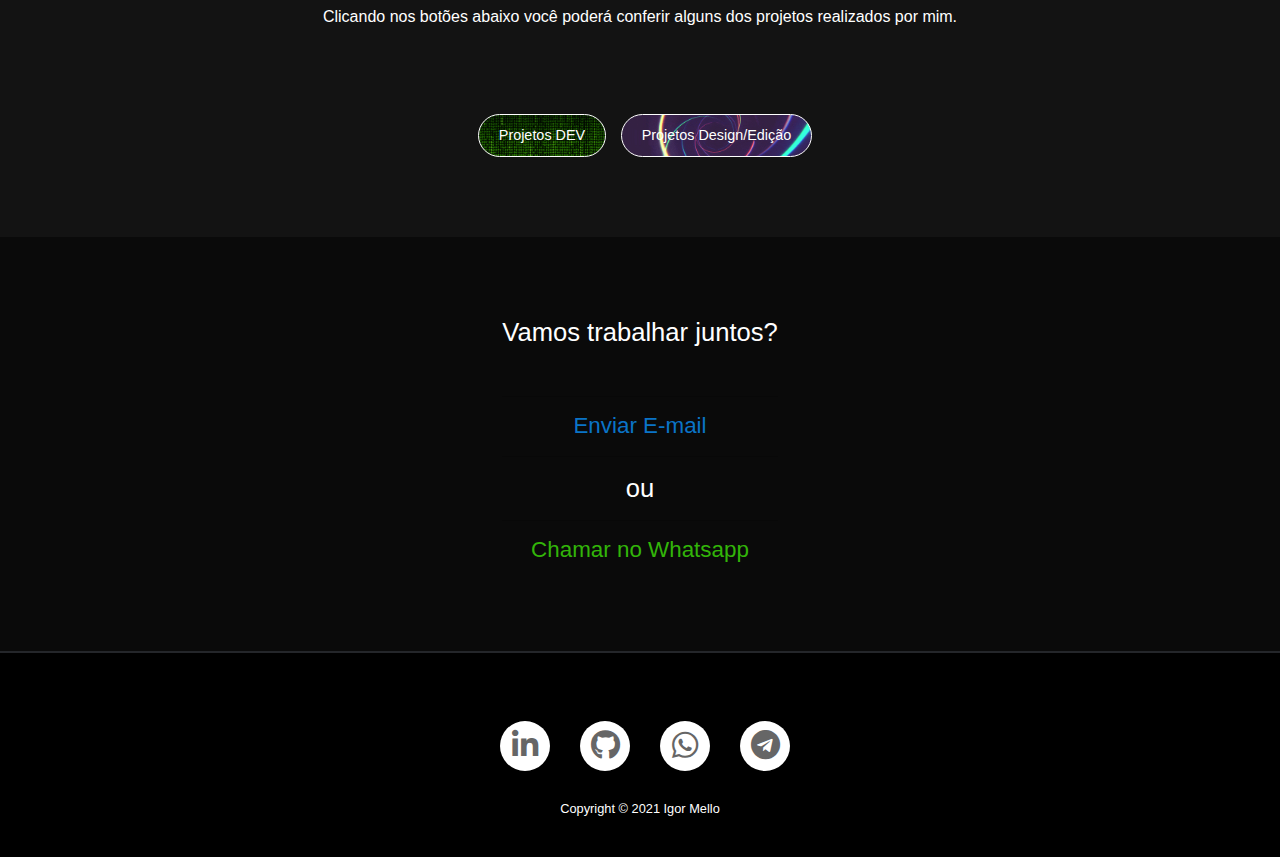
==== commit 712537e8: "Add files via upload" ====
--- a/index.html
+++ b/index.html
@@ -104,8 +104,6 @@
             <h3 class="text2">Desenvolvedor de Sistemas</h3>
             <a id="sobre-button" href="#about" class="btn">Sobre</a>
         </div>
-        <!--tentando criar um text type animation-->
-    
     </main>
 
     
--- a/css/home.css
+++ b/css/home.css
@@ -119,8 +119,6 @@
     margin: auto;
     transform: rotate(45deg);
 }
-/* Animação - JavaScript */
-
 
 /**********************/
 /*     Nav/Header     */
@@ -212,9 +210,9 @@
 }
 
 /*******************************/
-/*** animação h3 (Front-end) ***/
+/*** animação h3 (Dev) ***/
 /*******************************/
-.text2 /* h3 Front-end developer*/{
+.text2 /* h3 Desenvolvedor de Sistemas*/{
     font-family: monospace;
     border-right: 4px solid;
     white-space: nowrap;
@@ -252,6 +250,7 @@
 .container-text {
     overflow: hidden;
     font-family: monospace;
+    
 }
 .container-text .text {
     position: relative;
--- a/css/home-mobile.css
+++ b/css/home-mobile.css
@@ -154,6 +154,13 @@
     transform: rotate(-135deg);
     top: -7px;
 }
+/*****************************/
+/* Animação de Desenvolvedor */
+/*****************************/
+.text2 {
+    font-size: 25px !important;
+    
+}
 
 /*************/
 /*   Sobre   */
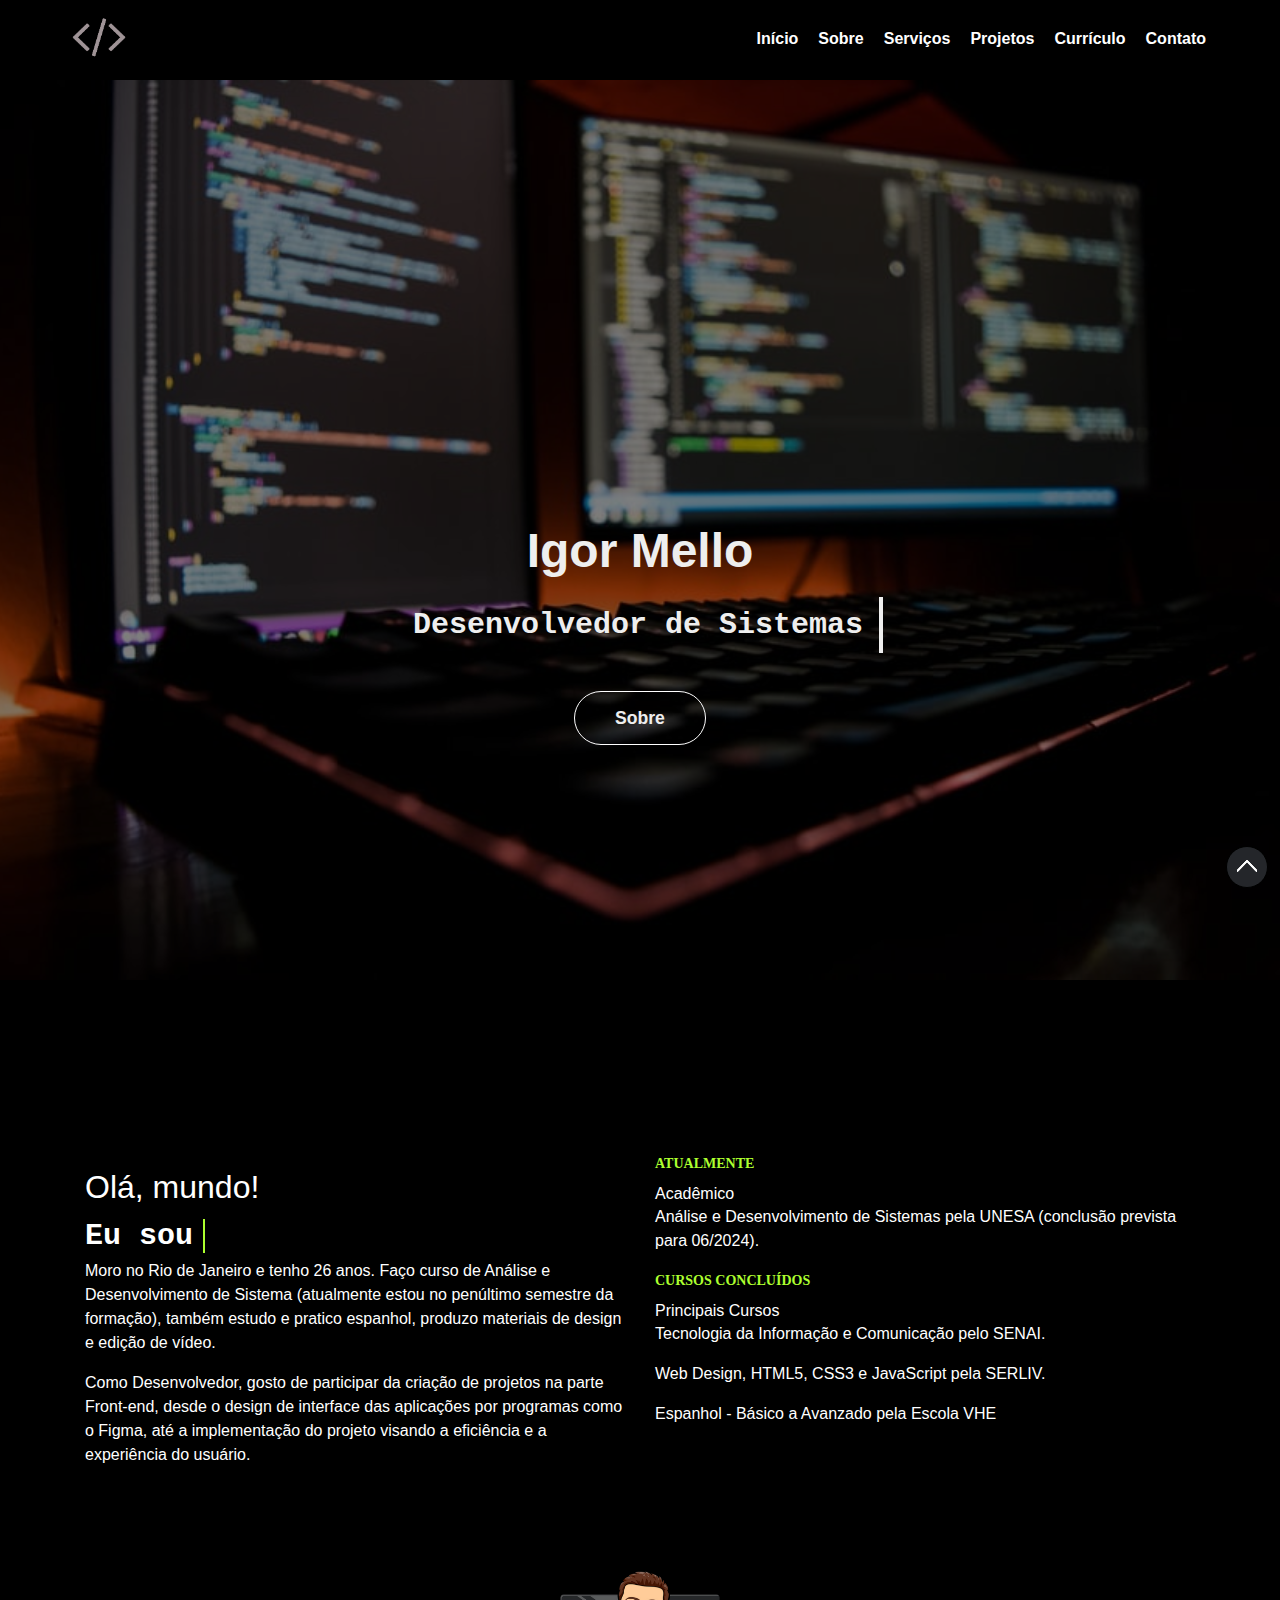
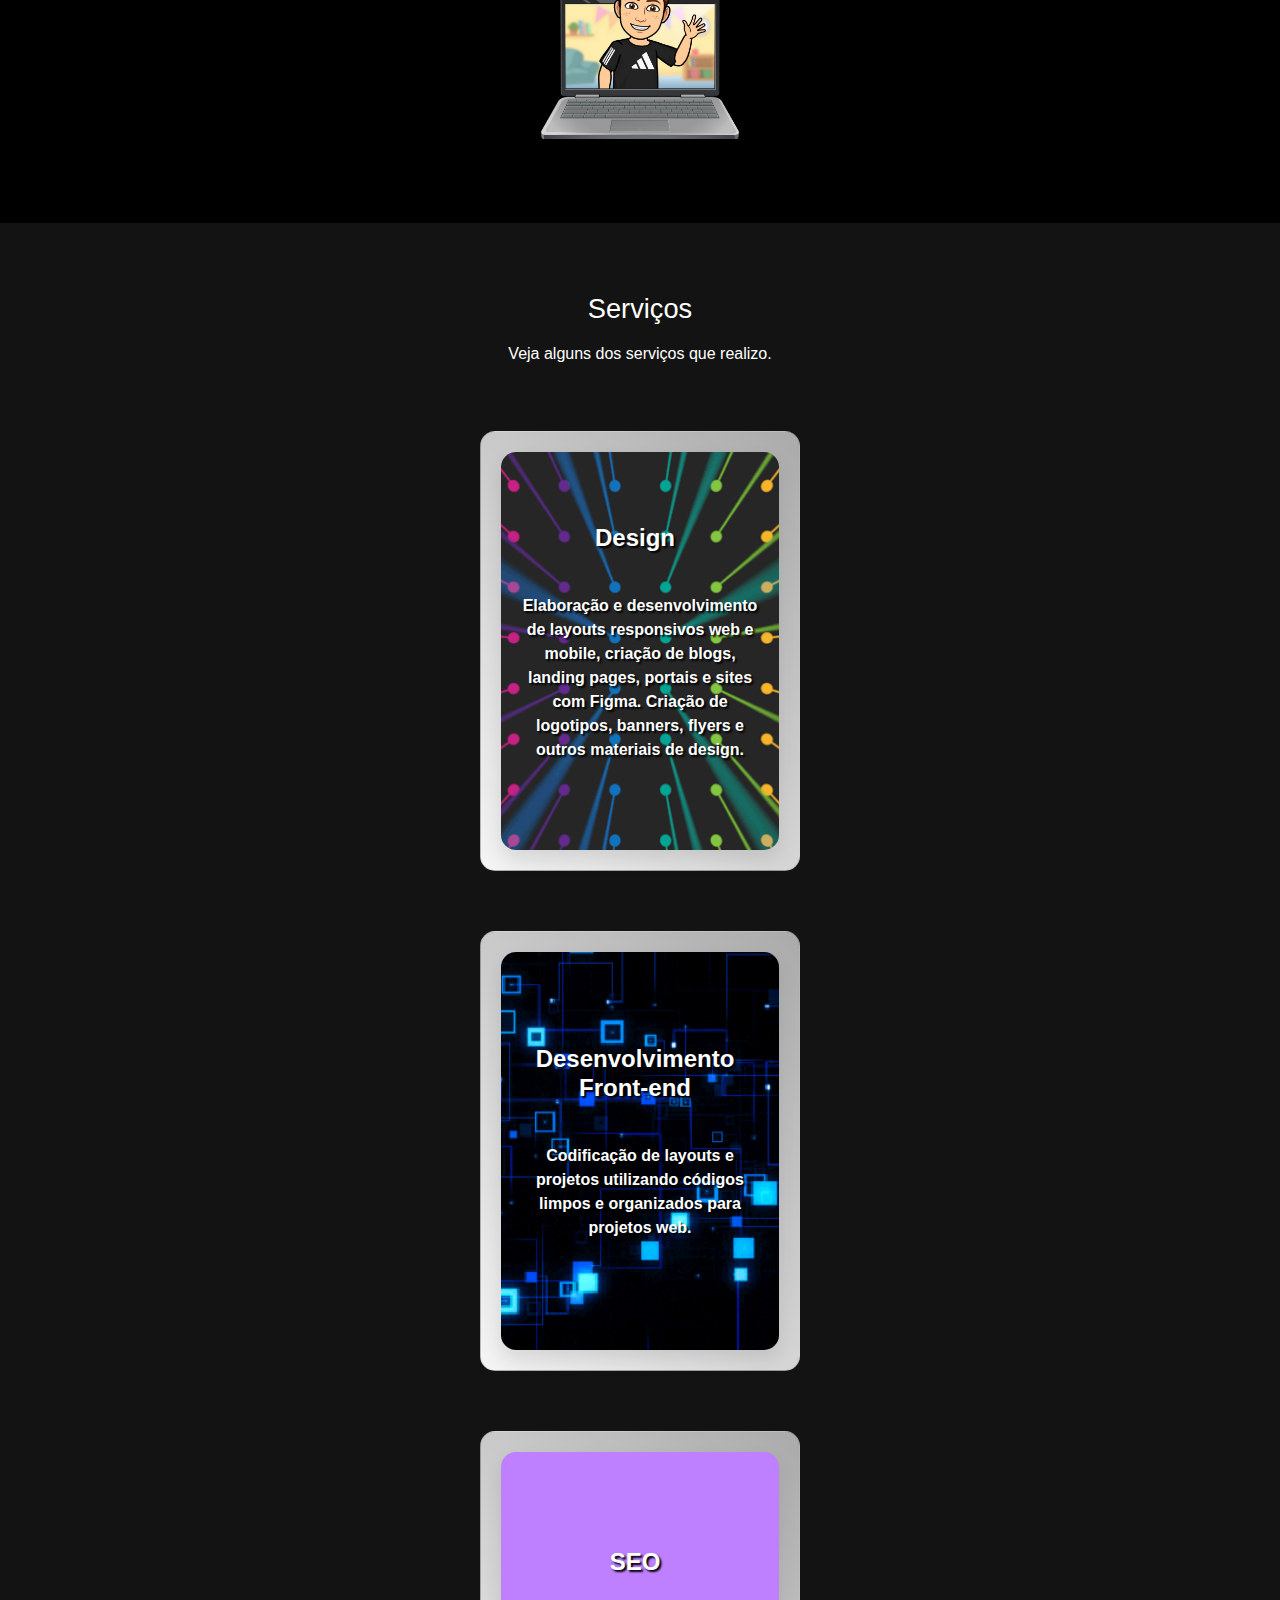
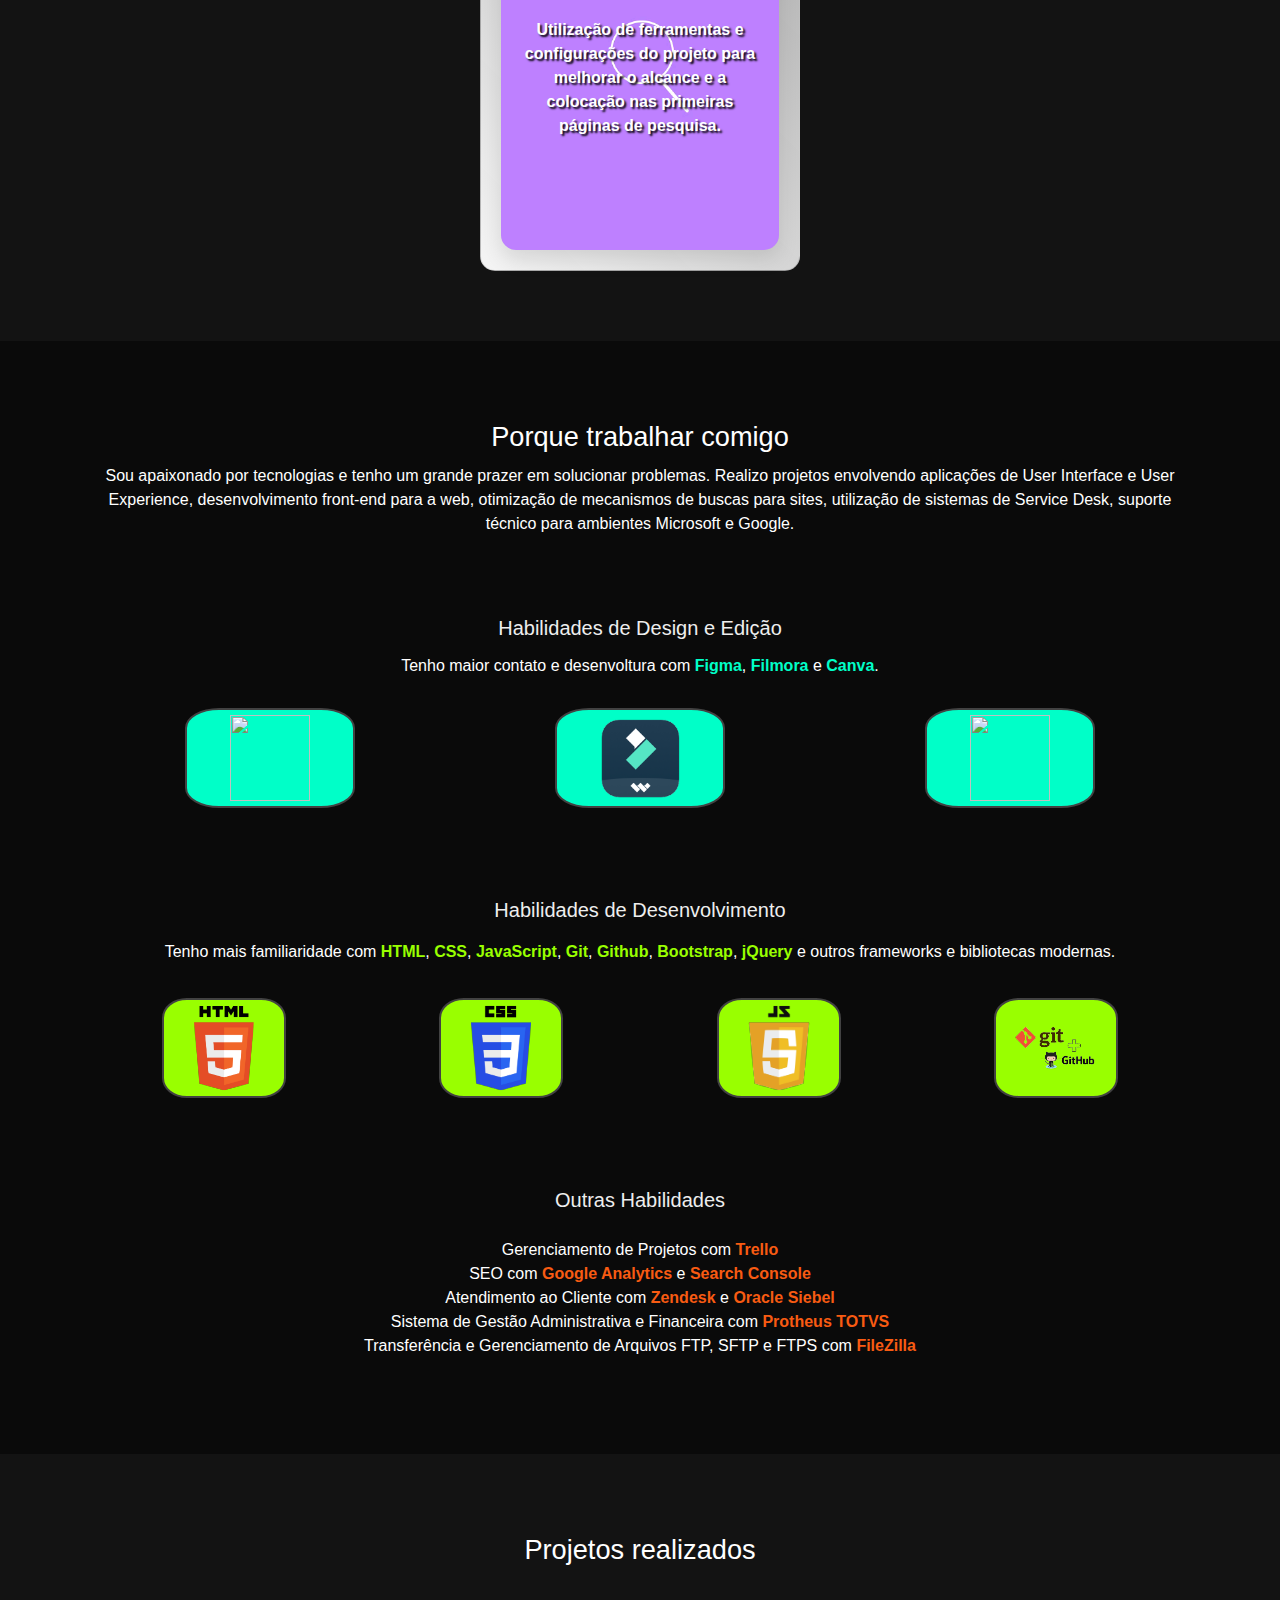
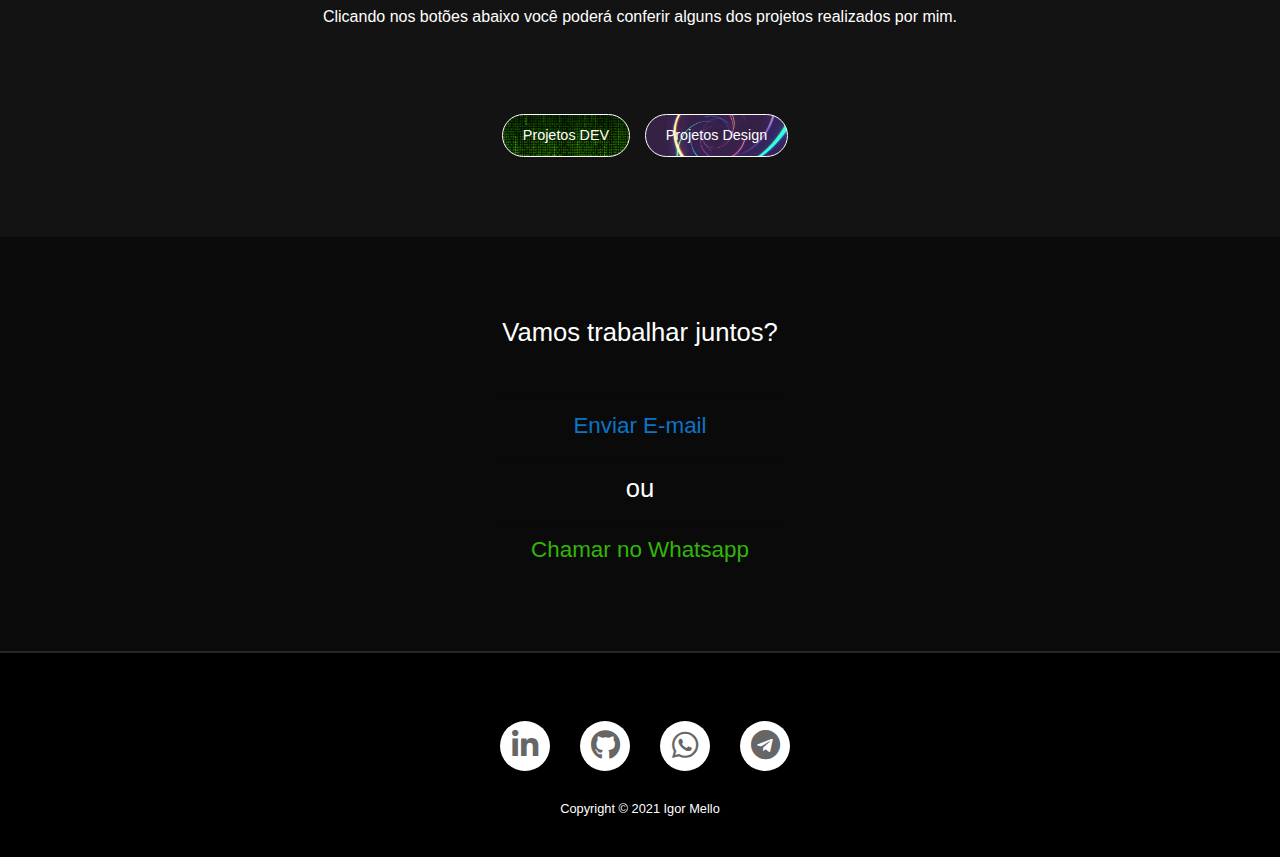
==== commit 4d26dafd: "Add files via upload" ====
--- a/index.html
+++ b/index.html
@@ -130,14 +130,13 @@
                             <div class="text-container third">
                                 <div class="time">ATUALMENTE</div>
                                 <h6>Acadêmico</h6>
-                                <p>Análise e Desenvolvimento de Sistemas pela UNESA (conclusão prevista para 07/2024).</p>
-                                <h6>Curso</h6>
-                                <p>Espanhol pela Escola VHE (conclusão prevista para 10/2023)</p>
+                                <p>Análise e Desenvolvimento de Sistemas pela UNESA (conclusão prevista para 06/2024).</p>
                                 
                                 <div class="time">CURSOS CONCLUÍDOS</div>
                                 <h6>Principais Cursos</h6>
                                 <p>Tecnologia da Informação e Comunicação pelo SENAI.</p>
                                 <p>Web Design, HTML5, CSS3 e JavaScript pela SERLIV.</p>
+                                <p>Espanhol - Básico a Avanzado pela Escola VHE</p>
                             </div> 
                         </div> 
                     </div>
@@ -293,7 +292,7 @@
         <div class="row projects-buttons">
             <div class="col-sm-12 col-md-12 col-lg-12 line-proj-buttons">
                 <a id="projects-dev-button" href="portfolio.html" class="btn-projects">Projetos DEV</a>
-                <a id="projects-design-button" href="design-arts.html" class="btn-projects">Projetos Design/Edição</a>
+                <a id="projects-design-button" href="design-arts.html" class="btn-projects">Projetos Design</a>
             </div>
         </div>
     </section>
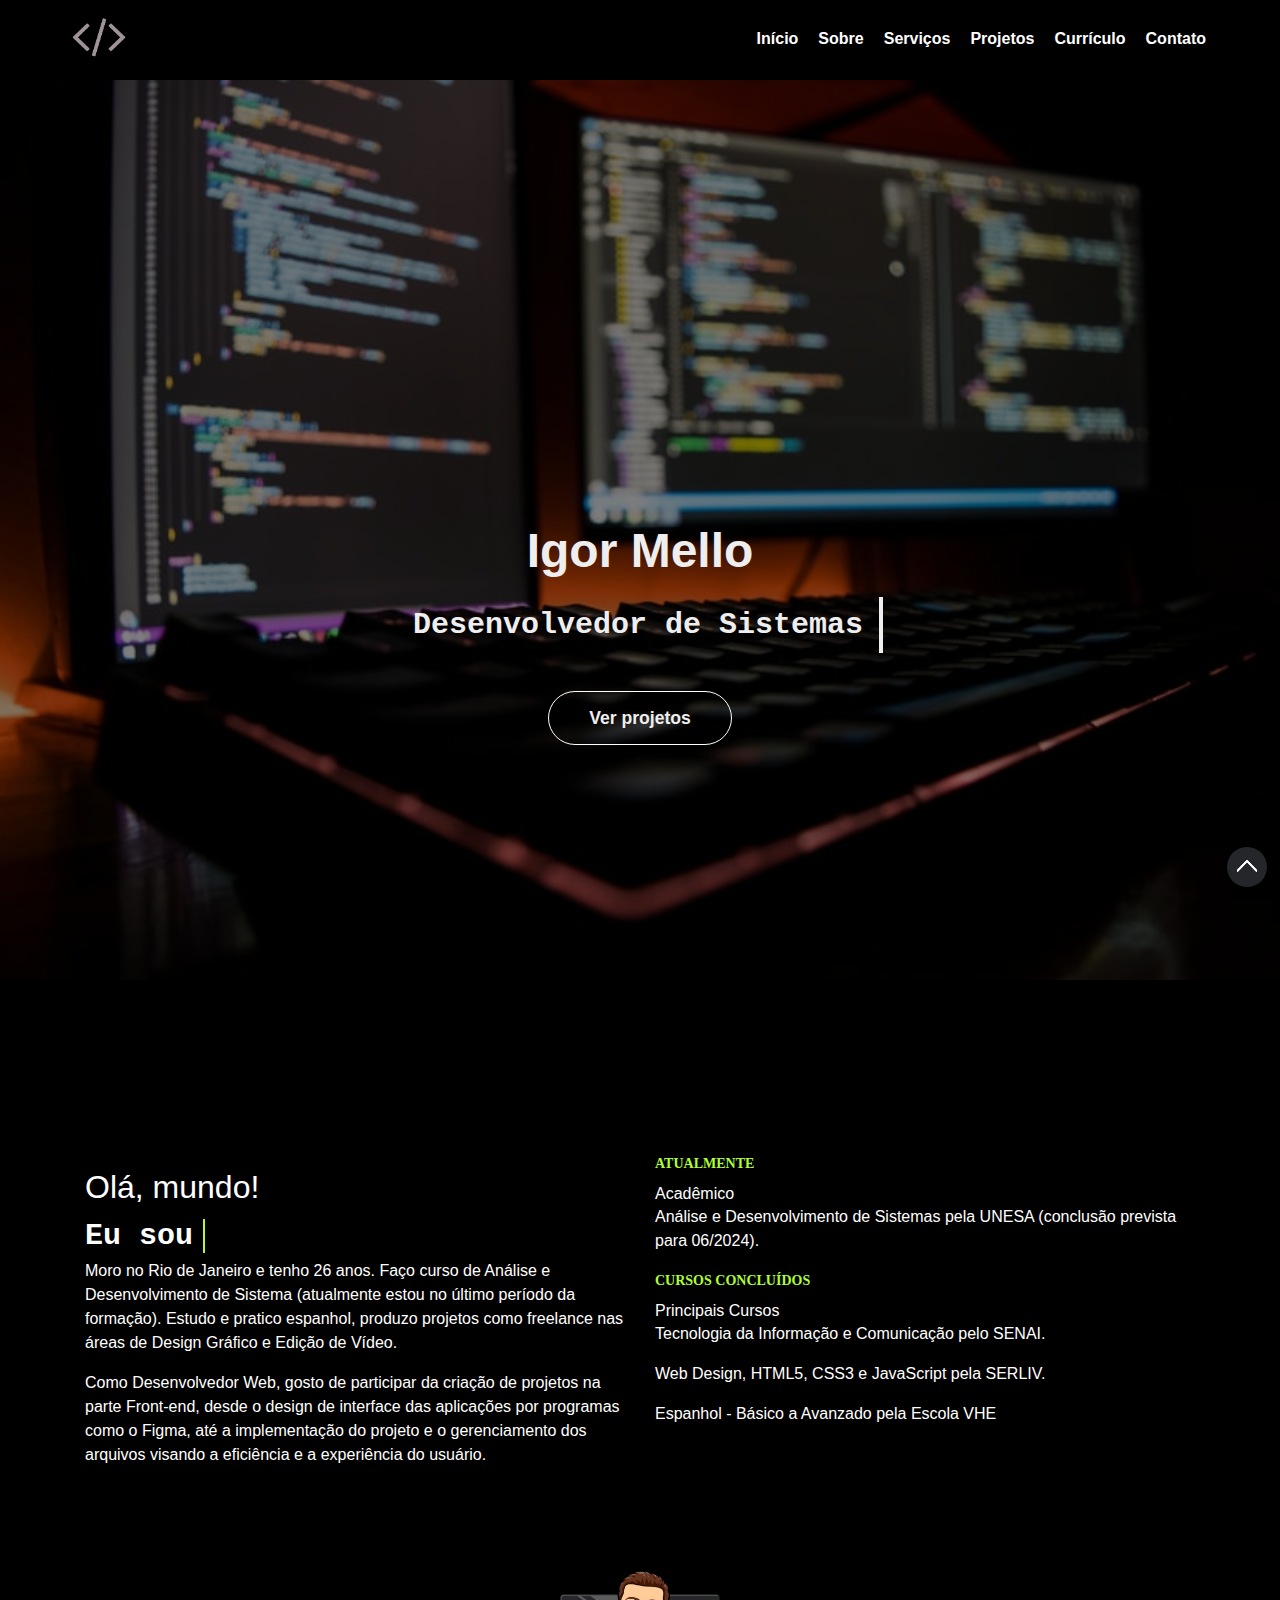
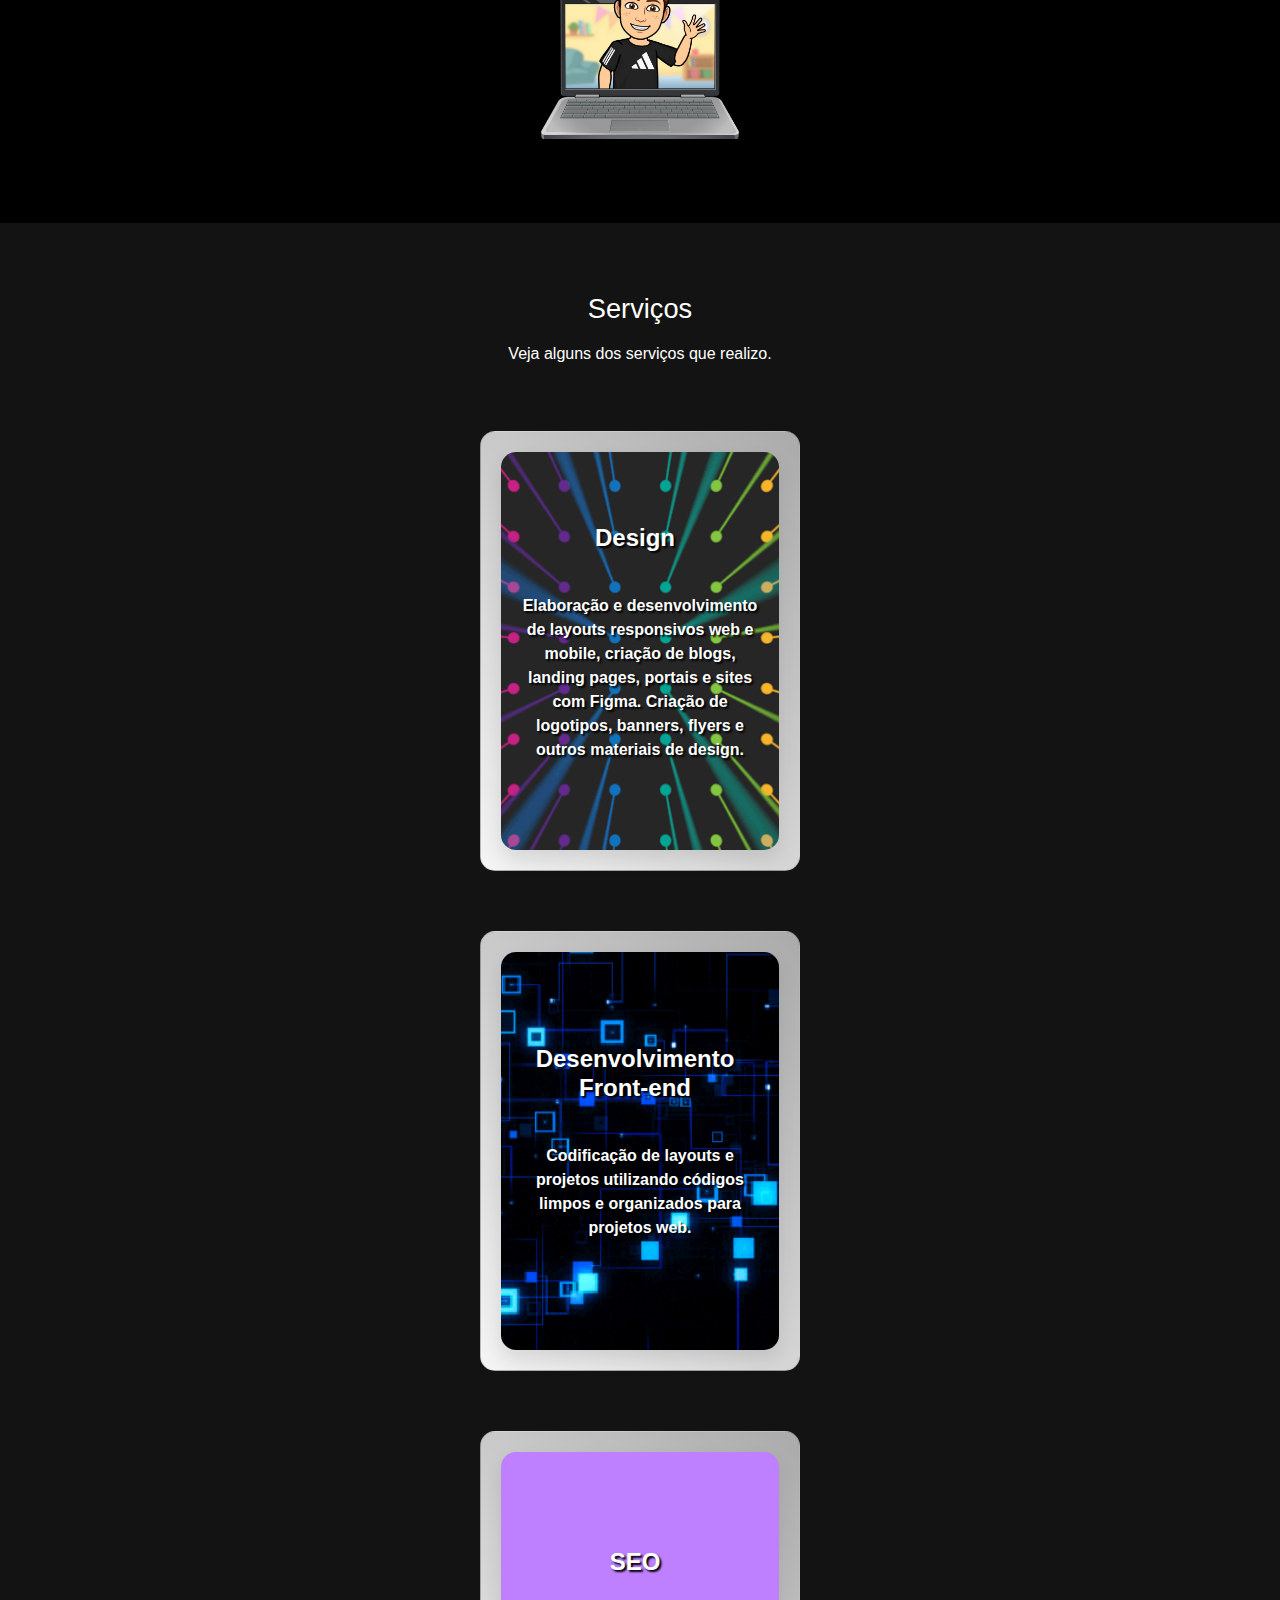
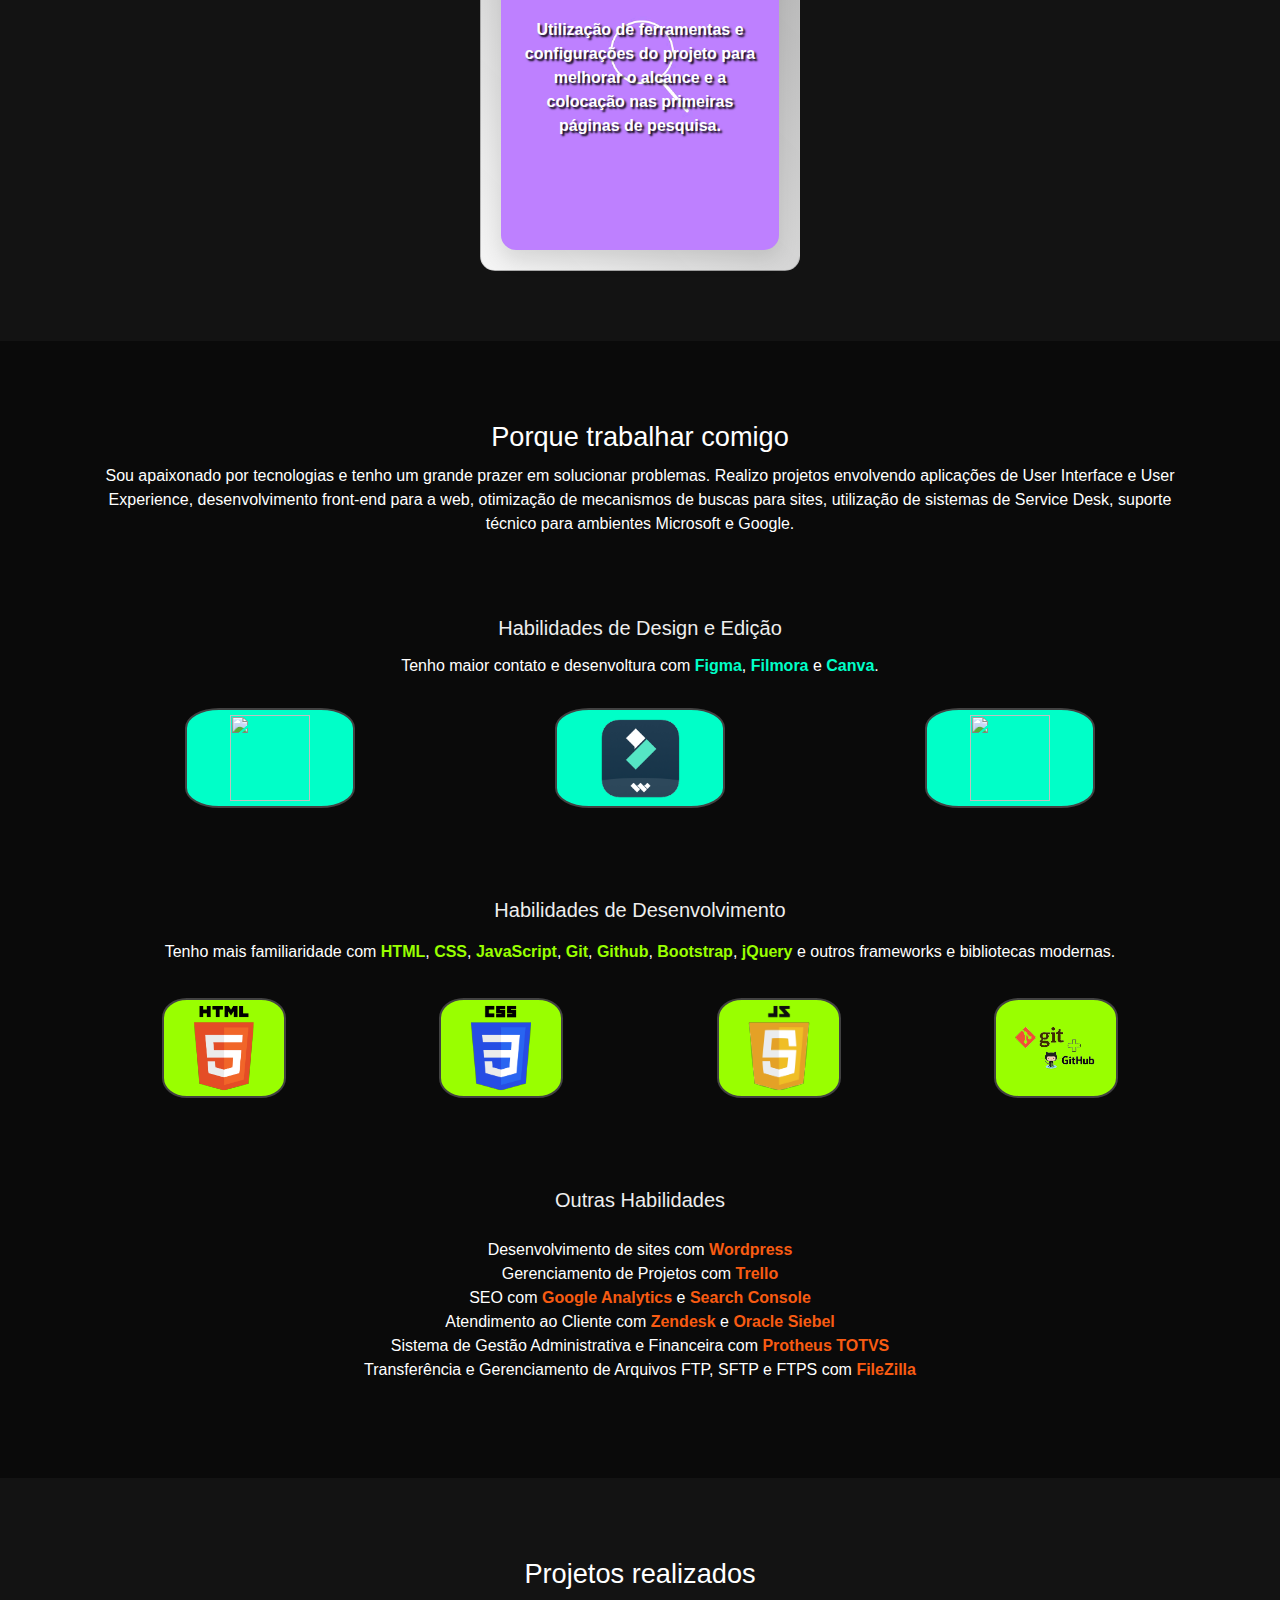
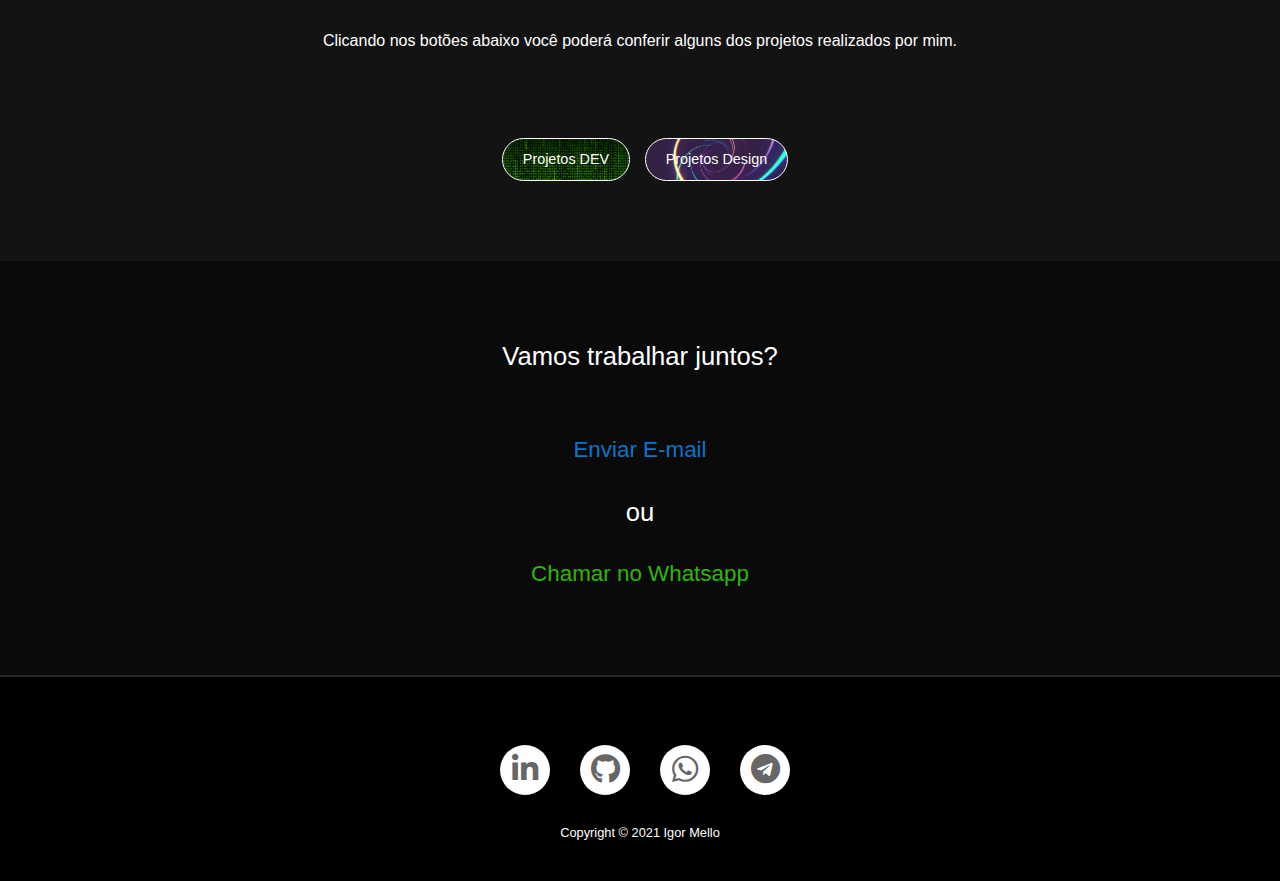
==== commit 81a8d1ea: "Add files via upload" ====
--- a/index.html
+++ b/index.html
@@ -102,7 +102,7 @@
         <div id="showcase-container">
             <h2 class="h2-large text1 animate__animated animate__zoomIn">Igor Mello</h2>
             <h3 class="text2">Desenvolvedor de Sistemas</h3>
-            <a id="sobre-button" href="#about" class="btn">Sobre</a>
+            <a id="sobre-button" href="#projects" class="btn">Ver projetos</a>
         </div>
     </main>
 
@@ -122,8 +122,8 @@
                                     <span class="text first-text">Eu sou</span>
                                     <span class="text sec-text">Desenvolvedor Front-end</span>
                                 </div>
-                                <p>Moro no Rio de Janeiro e tenho 26 anos. Faço curso de Análise e Desenvolvimento de Sistema (atualmente estou no penúltimo semestre da formação), também estudo e pratico espanhol, produzo materiais de design e edição de vídeo.</p>
-                                <p>Como Desenvolvedor, gosto de participar da criação de projetos na parte Front-end, desde o design de interface das aplicações por programas como o Figma, até a implementação do projeto visando a eficiência e a experiência do usuário.</p>
+                                <p>Moro no Rio de Janeiro e tenho 26 anos. Faço curso de Análise e Desenvolvimento de Sistema (atualmente estou no último período da formação). Estudo e pratico espanhol, produzo projetos como freelance nas áreas de Design Gráfico e Edição de Vídeo.</p>
+                                <p>Como Desenvolvedor Web, gosto de participar da criação de projetos na parte Front-end, desde o design de interface das aplicações por programas como o Figma, até a implementação do projeto e o gerenciamento dos arquivos visando a eficiência e a experiência do usuário.</p>
                             </div> 
                         </div> 
                         <div class="col-lg-6" data-anime="right">
@@ -263,7 +263,7 @@
 
                             <h5 id="othersskills">Outras Habilidades</h5>
                             <p class="p-3">
-                                
+                                Desenvolvimento de sites com <strong>Wordpress</strong> <br>
                                 Gerenciamento de Projetos com <strong>Trello</strong> <br>
                                 SEO com <strong>Google Analytics</strong> e <strong>Search Console</strong><br>
                                 Atendimento ao Cliente com <strong>Zendesk</strong> e <strong>Oracle Siebel</strong> <br>
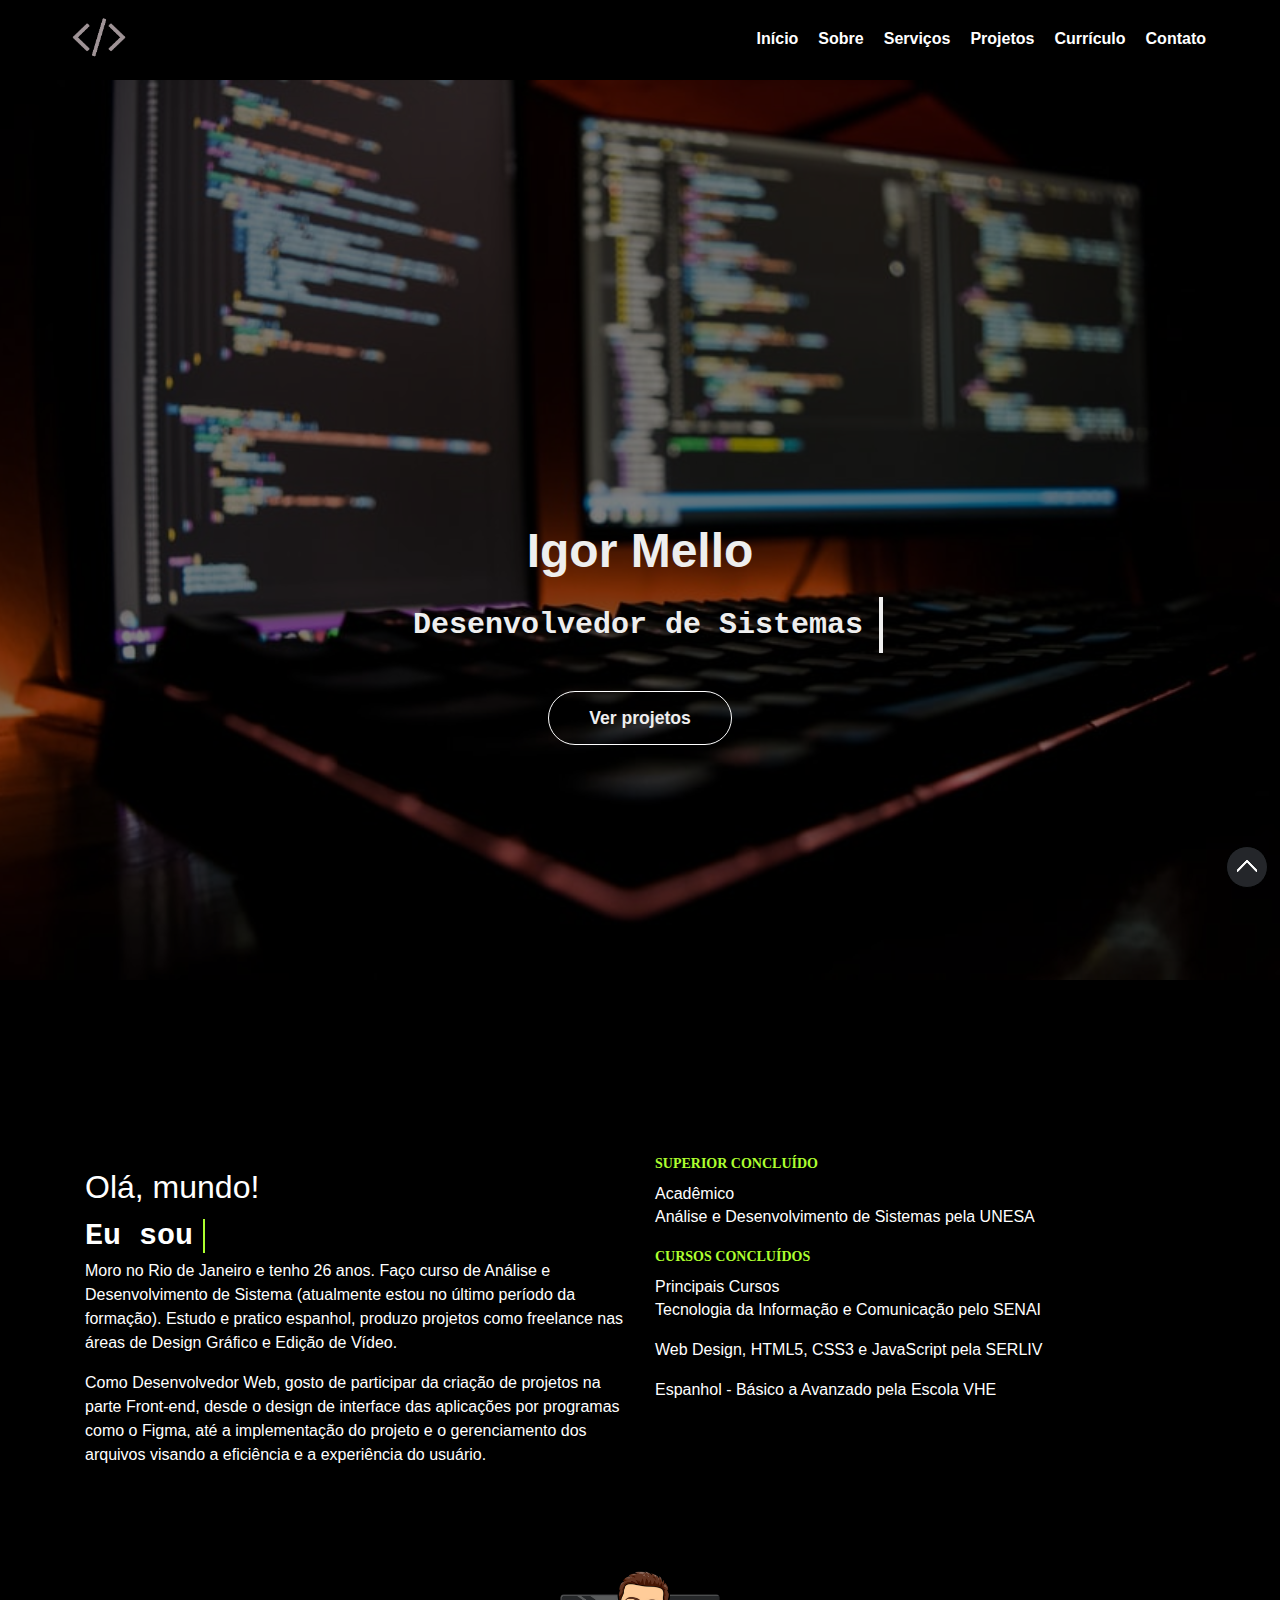
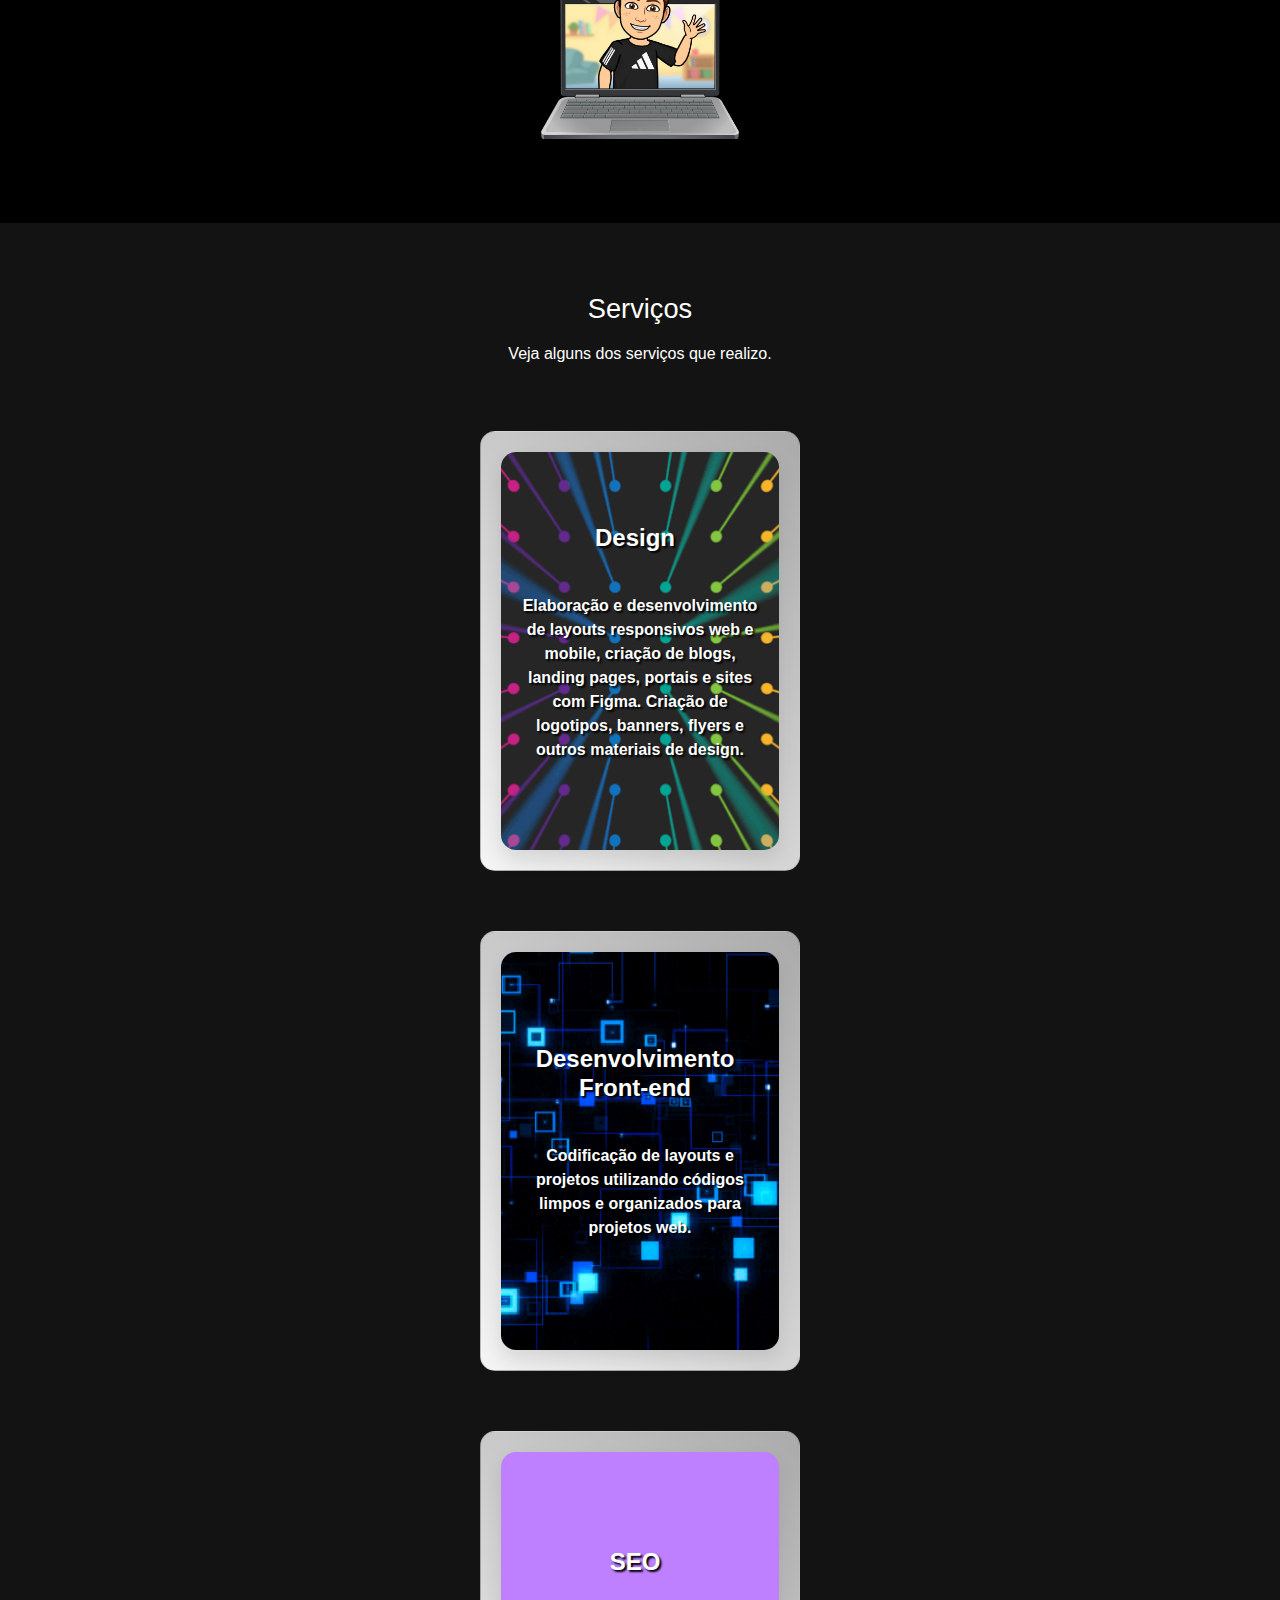
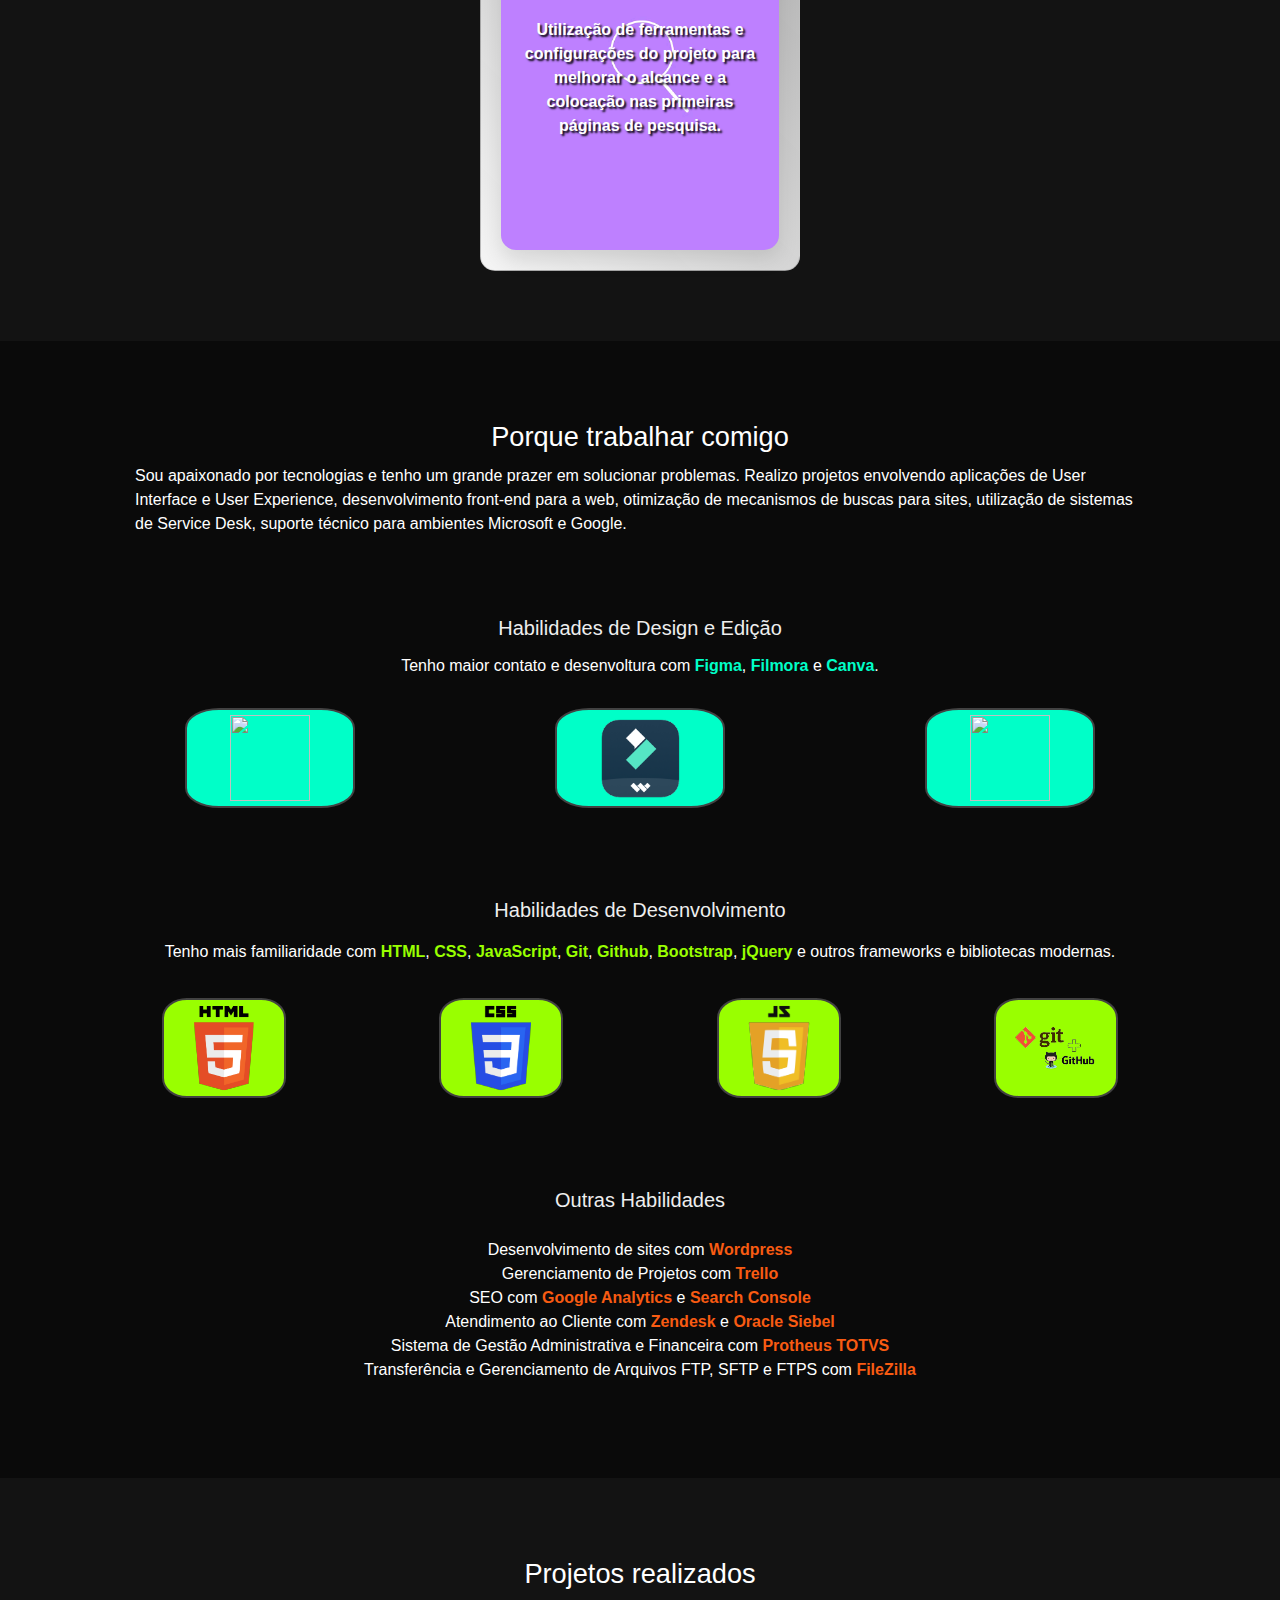
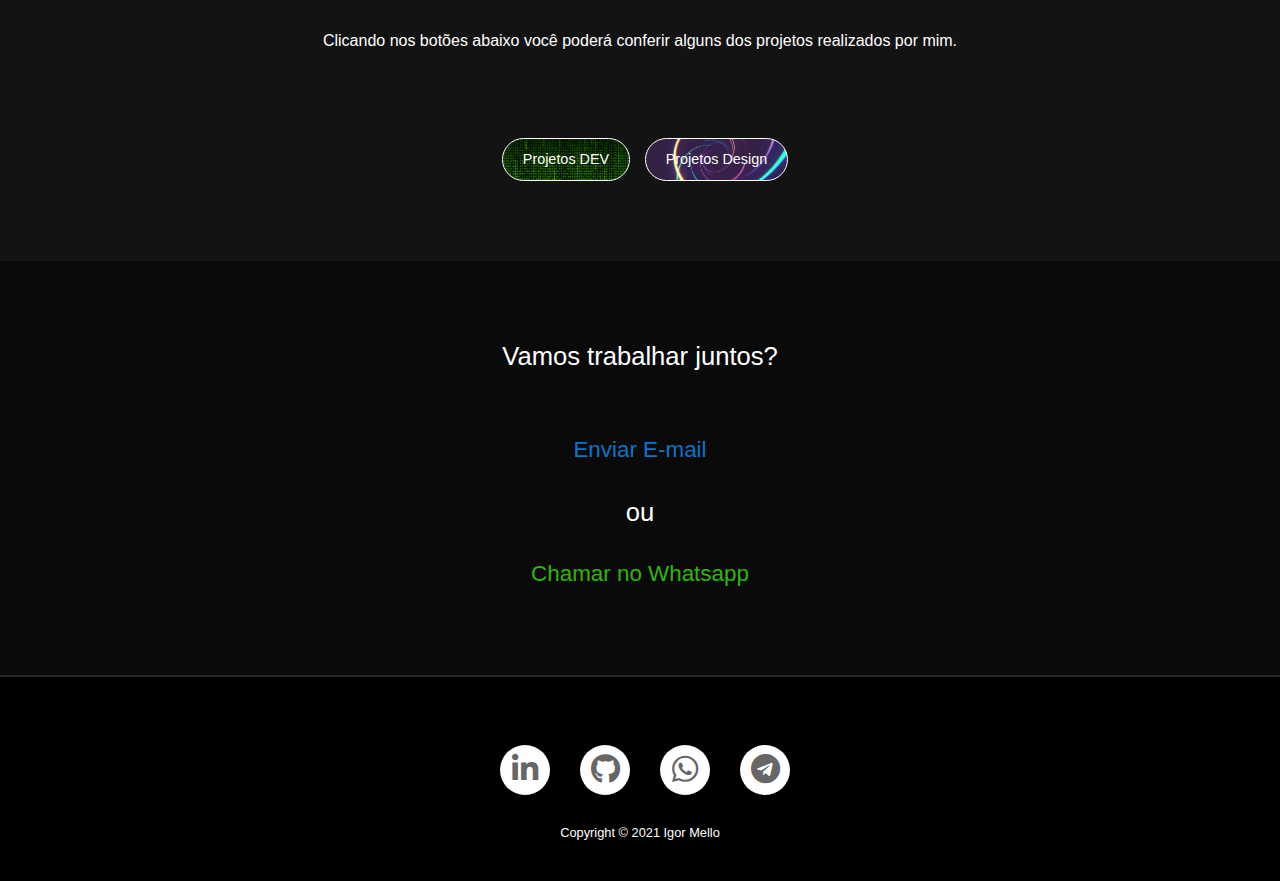
==== commit 166dbcf0: "Att info profissionais" ====
--- a/index.html
+++ b/index.html
@@ -128,14 +128,14 @@
                         </div> 
                         <div class="col-lg-6" data-anime="right">
                             <div class="text-container third">
-                                <div class="time">ATUALMENTE</div>
+                                <div class="time">SUPERIOR CONCLUÍDO</div>
                                 <h6>Acadêmico</h6>
-                                <p>Análise e Desenvolvimento de Sistemas pela UNESA (conclusão prevista para 06/2024).</p>
+                                <p>Análise e Desenvolvimento de Sistemas pela UNESA</p>
                                 
                                 <div class="time">CURSOS CONCLUÍDOS</div>
                                 <h6>Principais Cursos</h6>
-                                <p>Tecnologia da Informação e Comunicação pelo SENAI.</p>
-                                <p>Web Design, HTML5, CSS3 e JavaScript pela SERLIV.</p>
+                                <p>Tecnologia da Informação e Comunicação pelo SENAI</p>
+                                <p>Web Design, HTML5, CSS3 e JavaScript pela SERLIV</p>
                                 <p>Espanhol - Básico a Avanzado pela Escola VHE</p>
                             </div> 
                         </div> 
--- a/css/home.css
+++ b/css/home.css
@@ -463,7 +463,14 @@
     color: #eee
 }
 .p-details-title {
+    display:flex;
+    flex-direction: column;
+    align-items: center;
+    justify-content: center;
+    text-align: left;
     margin-bottom: 50px;
+    margin-right: 50px;
+    margin-left: 50px;
 }
 .split .text-container p strong {
     cursor: pointer;
